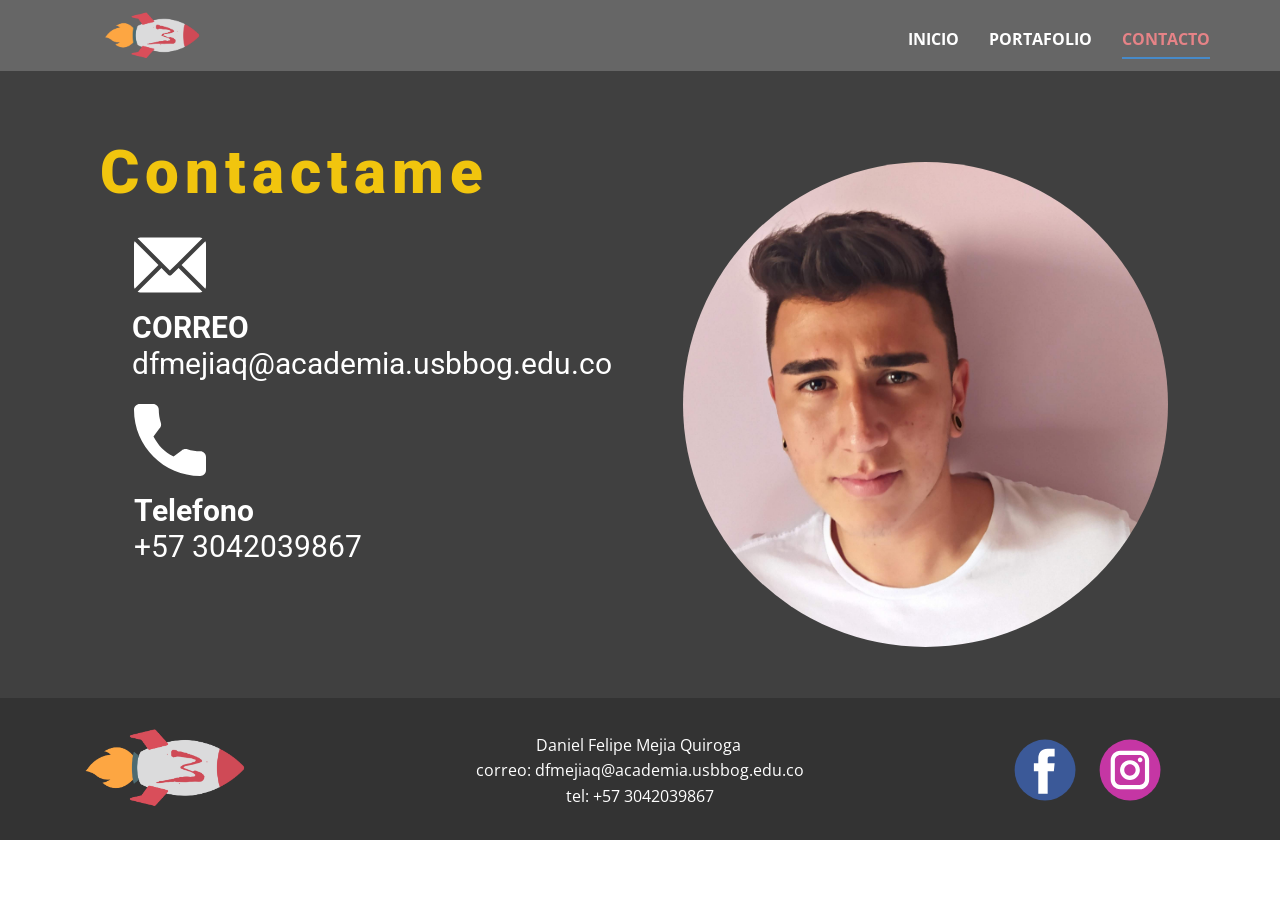
==== Contacto.html @ 8f9d1444 "Initial commit" ====
<!DOCTYPE html>
<html style="font-size: 16px;" lang="es"><head>
    <meta name="viewport" content="width=device-width, initial-scale=1.0">
    <meta charset="utf-8">
    <meta name="keywords" content="Contactame">
    <meta name="description" content="">
    <title>Contacto</title>
    <link rel="stylesheet" href="nicepage.css" media="screen">
<link rel="stylesheet" href="Contacto.css" media="screen">
    <script class="u-script" type="text/javascript" src="jquery.js" defer=""></script>
    <script class="u-script" type="text/javascript" src="nicepage.js" defer=""></script>
    <meta name="generator" content="Nicepage 4.19.3, nicepage.com">
    <link id="u-theme-google-font" rel="stylesheet" href="https://fonts.googleapis.com/css?family=Roboto:100,100i,300,300i,400,400i,500,500i,700,700i,900,900i|Open+Sans:300,300i,400,400i,500,500i,600,600i,700,700i,800,800i">
    
    
    <script type="application/ld+json">{
		"@context": "http://schema.org",
		"@type": "Organization",
		"name": "",
		"logo": "images/LogoFinalHori_Mesadetrabajo1.png",
		"sameAs": [
				"https://www.facebook.com/danielfelipe.mejiaquiroga/",
				"https://www.instagram.com/dan_mejia17/"
		]
}</script>
    <meta name="theme-color" content="#478ac9">
    <meta property="og:title" content="Contacto">
    <meta property="og:type" content="website">
  </head>
  <body class="u-body u-overlap u-xl-mode" data-lang="es"><header class="u-clearfix u-grey-60 u-header u-sticky u-sticky-7200 u-header" id="sec-7a68"><div class="u-clearfix u-sheet u-valign-middle u-sheet-1">
        <a href="Inicio.html" class="u-image u-logo u-image-1" data-image-width="5278" data-image-height="2678" title="Inicio">
          <img src="images/LogoFinalHori_Mesadetrabajo1.png" class="u-logo-image u-logo-image-1">
        </a>
        <nav class="u-menu u-menu-one-level u-offcanvas u-menu-1">
          <div class="menu-collapse" style="font-size: 1rem; letter-spacing: 0px; font-weight: 700; text-transform: uppercase;">
            <a class="u-button-style u-custom-active-border-color u-custom-active-color u-custom-border u-custom-border-color u-custom-borders u-custom-hover-border-color u-custom-hover-color u-custom-left-right-menu-spacing u-custom-padding-bottom u-custom-text-active-color u-custom-text-color u-custom-text-hover-color u-custom-top-bottom-menu-spacing u-nav-link u-text-active-palette-1-base u-text-hover-palette-2-base" href="#">
              <svg class="u-svg-link" viewBox="0 0 24 24"><use xmlns:xlink="http://www.w3.org/1999/xlink" xlink:href="#menu-hamburger"></use></svg>
              <svg class="u-svg-content" version="1.1" id="menu-hamburger" viewBox="0 0 16 16" x="0px" y="0px" xmlns:xlink="http://www.w3.org/1999/xlink" xmlns="http://www.w3.org/2000/svg"><g><rect y="1" width="16" height="2"></rect><rect y="7" width="16" height="2"></rect><rect y="13" width="16" height="2"></rect>
</g></svg>
            </a>
          </div>
          <div class="u-custom-menu u-nav-container">
            <ul class="u-nav u-spacing-30 u-unstyled u-nav-1"><li class="u-nav-item"><a class="u-border-2 u-border-active-palette-1-base u-border-hover-palette-1-base u-border-no-left u-border-no-right u-border-no-top u-button-style u-nav-link u-text-active-palette-2-light-1 u-text-hover-palette-3-light-2 u-text-white" href="Inicio.html" style="padding: 10px 0px;">Inicio</a>
</li><li class="u-nav-item"><a class="u-border-2 u-border-active-palette-1-base u-border-hover-palette-1-base u-border-no-left u-border-no-right u-border-no-top u-button-style u-nav-link u-text-active-palette-2-light-1 u-text-hover-palette-3-light-2 u-text-white" href="Portafolio.html" style="padding: 10px 0px;">Portafolio</a>
</li><li class="u-nav-item"><a class="u-border-2 u-border-active-palette-1-base u-border-hover-palette-1-base u-border-no-left u-border-no-right u-border-no-top u-button-style u-nav-link u-text-active-palette-2-light-1 u-text-hover-palette-3-light-2 u-text-white" href="Contacto.html" style="padding: 10px 0px;">Contacto</a>
</li></ul>
          </div>
          <div class="u-custom-menu u-nav-container-collapse">
            <div class="u-black u-container-style u-inner-container-layout u-opacity u-opacity-95 u-sidenav">
              <div class="u-inner-container-layout u-sidenav-overflow">
                <div class="u-menu-close"></div>
                <ul class="u-align-center u-nav u-popupmenu-items u-unstyled u-nav-2"><li class="u-nav-item"><a class="u-button-style u-nav-link" href="Inicio.html">Inicio</a>
</li><li class="u-nav-item"><a class="u-button-style u-nav-link" href="Portafolio.html">Portafolio</a>
</li><li class="u-nav-item"><a class="u-button-style u-nav-link" href="Contacto.html">Contacto</a>
</li></ul>
              </div>
            </div>
            <div class="u-black u-menu-overlay u-opacity u-opacity-70"></div>
          </div>
        </nav>
      </div></header>
    <section class="u-clearfix u-grey-75 u-section-1" id="sec-0cbb">
      <div class="u-clearfix u-sheet u-sheet-1">
        <div class="u-clearfix u-expanded-width u-layout-wrap u-layout-wrap-1">
          <div class="u-layout">
            <div class="u-layout-row">
              <div class="u-align-center-sm u-align-left-lg u-align-left-md u-align-left-xl u-align-left-xs u-container-style u-layout-cell u-left-cell u-size-30 u-layout-cell-1">
                <div class="u-container-layout u-container-layout-1">
                  <h2 class="u-text u-text-default u-text-palette-3-base u-text-1">Contactame</h2><span class="u-icon u-icon-circle u-icon-1"><svg class="u-svg-link" preserveAspectRatio="xMidYMin slice" viewBox="0 0 512 512" style=""><use xmlns:xlink="http://www.w3.org/1999/xlink" xlink:href="#svg-00ce"></use></svg><svg class="u-svg-content" viewBox="0 0 512 512" x="0px" y="0px" id="svg-00ce" style="enable-background:new 0 0 512 512;"><g><g><path d="M467,61H45c-6.927,0-13.412,1.703-19.279,4.51L255,294.789l51.389-49.387c0,0,0.004-0.005,0.005-0.007    c0.001-0.002,0.005-0.004,0.005-0.004L486.286,65.514C480.418,62.705,473.929,61,467,61z"></path>
</g>
</g><g><g><path d="M507.496,86.728L338.213,256.002L507.49,425.279c2.807-5.867,4.51-12.352,4.51-19.279V106    C512,99.077,510.301,92.593,507.496,86.728z"></path>
</g>
</g><g><g><path d="M4.51,86.721C1.703,92.588,0,99.073,0,106v300c0,6.923,1.701,13.409,4.506,19.274L173.789,256L4.51,86.721z"></path>
</g>
</g><g><g><path d="M317.002,277.213l-51.396,49.393c-2.93,2.93-6.768,4.395-10.605,4.395s-7.676-1.465-10.605-4.395L195,277.211    L25.714,446.486C31.582,449.295,38.071,451,45,451h422c6.927,0,13.412-1.703,19.279-4.51L317.002,277.213z"></path>
</g>
</g></svg></span>
                  <h6 class="u-text u-text-default u-text-2"><b>CORREO<br></b>dfmejiaq@academia.usbbog.edu.co
                  </h6><span class="u-icon u-icon-circle u-icon-2"><svg class="u-svg-link" preserveAspectRatio="xMidYMin slice" viewBox="0 0 384 384" style=""><use xmlns:xlink="http://www.w3.org/1999/xlink" xlink:href="#svg-4006"></use></svg><svg class="u-svg-content" viewBox="0 0 384 384" x="0px" y="0px" id="svg-4006" style="enable-background:new 0 0 384 384;"><g><g><path d="M353.188,252.052c-23.51,0-46.594-3.677-68.469-10.906c-10.719-3.656-23.896-0.302-30.438,6.417l-43.177,32.594    c-50.073-26.729-80.917-57.563-107.281-107.26l31.635-42.052c8.219-8.208,11.167-20.198,7.635-31.448    c-7.26-21.99-10.948-45.063-10.948-68.583C132.146,13.823,118.323,0,101.333,0H30.813C13.823,0,0,13.823,0,30.813    C0,225.563,158.438,384,353.188,384c16.99,0,30.813-13.823,30.813-30.813v-70.323C384,265.875,370.177,252.052,353.188,252.052z"></path>
</g>
</g></svg></span>
                  <h6 class="u-text u-text-default u-text-3"><b>Telefono</b>
                    <br>+57 3042039867
                  </h6>
                </div>
              </div>
              <div class="u-container-style u-layout-cell u-right-cell u-size-30 u-layout-cell-2">
                <div class="u-container-layout u-valign-middle u-container-layout-2">
                  <img class="u-image u-image-circle u-image-1" src="images/PicsArt_03-04-06.41.481.jpg" alt="" data-image-width="4000" data-image-height="2248">
                </div>
              </div>
            </div>
          </div>
        </div>
      </div>
    </section>
    
    
    <footer class="u-align-center-md u-align-center-sm u-align-center-xs u-clearfix u-footer u-grey-80" id="sec-bbea"><div class="u-clearfix u-sheet u-sheet-1">
        <a href="Inicio.html" class="u-image u-logo u-image-1" data-image-width="5278" data-image-height="2678" title="Inicio">
          <img src="images/LogoFinalHori_Mesadetrabajo1.png" class="u-logo-image u-logo-image-1">
        </a>
        <div class="u-align-left u-social-icons u-spacing-23 u-social-icons-1">
          <a class="u-social-url" title="facebook" target="_blank" href="https://www.facebook.com/danielfelipe.mejiaquiroga/"><span class="u-icon u-social-facebook u-social-icon u-icon-1"><svg class="u-svg-link" preserveAspectRatio="xMidYMin slice" viewBox="0 0 112 112" style=""><use xmlns:xlink="http://www.w3.org/1999/xlink" xlink:href="#svg-6a2b"></use></svg><svg class="u-svg-content" viewBox="0 0 112 112" x="0" y="0" id="svg-6a2b"><circle fill="currentColor" cx="56.1" cy="56.1" r="55"></circle><path fill="#FFFFFF" d="M73.5,31.6h-9.1c-1.4,0-3.6,0.8-3.6,3.9v8.5h12.6L72,58.3H60.8v40.8H43.9V58.3h-8V43.9h8v-9.2
            c0-6.7,3.1-17,17-17h12.5v13.9H73.5z"></path></svg></span>
          </a>
          <a class="u-social-url" title="instagram" target="_blank" href="https://www.instagram.com/dan_mejia17/"><span class="u-icon u-social-icon u-social-instagram u-icon-2"><svg class="u-svg-link" preserveAspectRatio="xMidYMin slice" viewBox="0 0 112 112" style=""><use xmlns:xlink="http://www.w3.org/1999/xlink" xlink:href="#svg-5e7d"></use></svg><svg class="u-svg-content" viewBox="0 0 112 112" x="0" y="0" id="svg-5e7d"><circle fill="currentColor" cx="56.1" cy="56.1" r="55"></circle><path fill="#FFFFFF" d="M55.9,38.2c-9.9,0-17.9,8-17.9,17.9C38,66,46,74,55.9,74c9.9,0,17.9-8,17.9-17.9C73.8,46.2,65.8,38.2,55.9,38.2
            z M55.9,66.4c-5.7,0-10.3-4.6-10.3-10.3c-0.1-5.7,4.6-10.3,10.3-10.3c5.7,0,10.3,4.6,10.3,10.3C66.2,61.8,61.6,66.4,55.9,66.4z"></path><path fill="#FFFFFF" d="M74.3,33.5c-2.3,0-4.2,1.9-4.2,4.2s1.9,4.2,4.2,4.2s4.2-1.9,4.2-4.2S76.6,33.5,74.3,33.5z"></path><path fill="#FFFFFF" d="M73.1,21.3H38.6c-9.7,0-17.5,7.9-17.5,17.5v34.5c0,9.7,7.9,17.6,17.5,17.6h34.5c9.7,0,17.5-7.9,17.5-17.5V38.8
            C90.6,29.1,82.7,21.3,73.1,21.3z M83,73.3c0,5.5-4.5,9.9-9.9,9.9H38.6c-5.5,0-9.9-4.5-9.9-9.9V38.8c0-5.5,4.5-9.9,9.9-9.9h34.5
            c5.5,0,9.9,4.5,9.9,9.9V73.3z"></path></svg></span>
          </a>
        </div>
        <p class="u-align-center-lg u-align-center-md u-align-center-xl u-text u-text-1">Daniel Felipe Mejia Quiroga&nbsp;<br>correo: dfmejiaq@academia.usbbog.edu.co<br>tel: +57 3042039867
        </p>
      </div></footer>
</body></html>
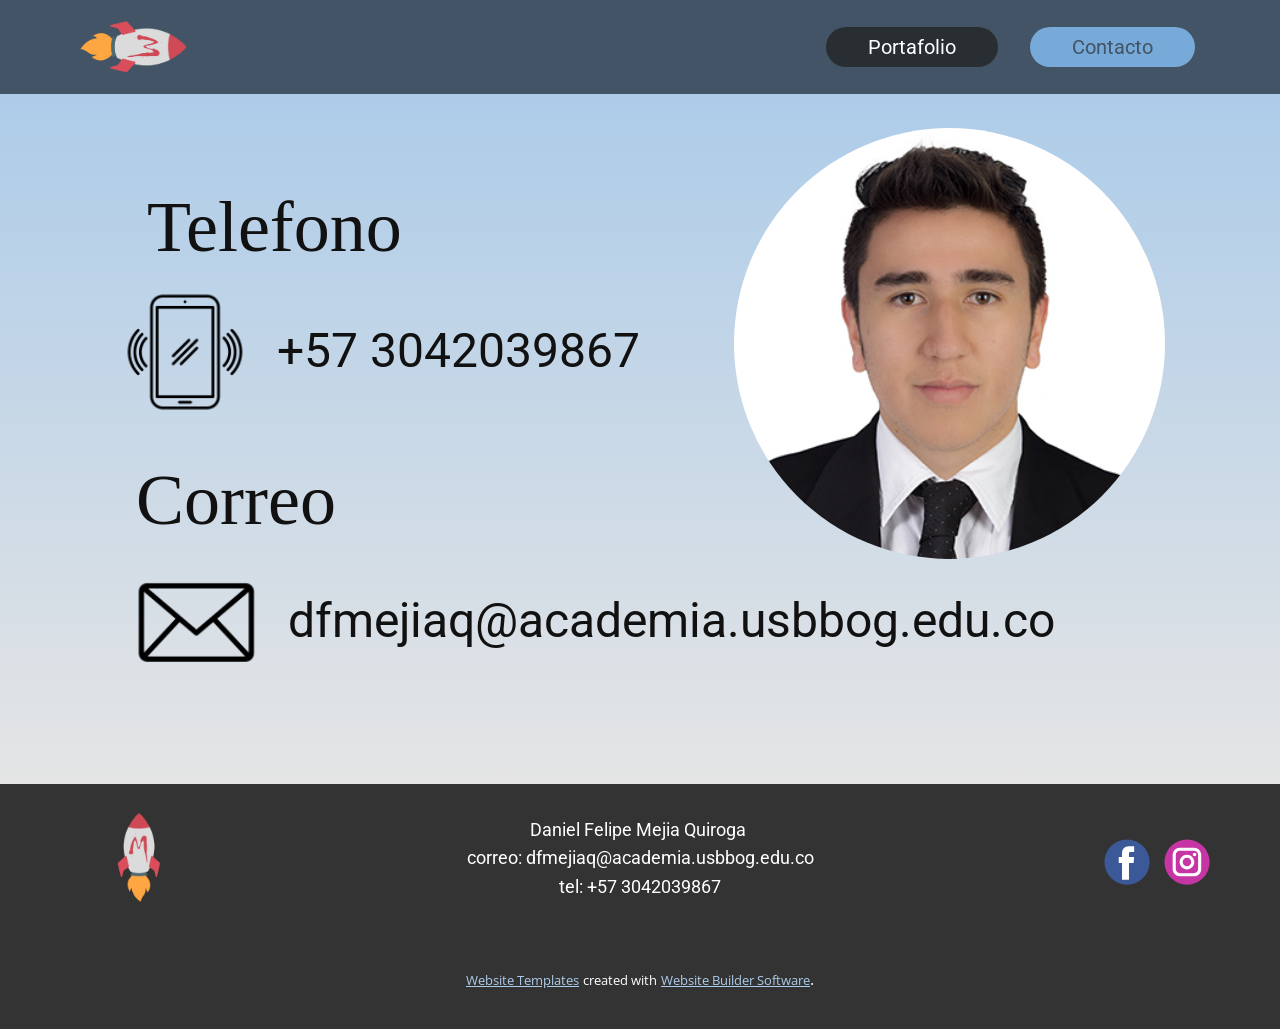
==== commit 4a0e6766: "Initial commit" ====
--- a/Contacto.html
+++ b/Contacto.html
@@ -2,15 +2,16 @@
 <html style="font-size: 16px;" lang="es"><head>
     <meta name="viewport" content="width=device-width, initial-scale=1.0">
     <meta charset="utf-8">
-    <meta name="keywords" content="Contactame">
+    <meta name="keywords" content="Telefono, Correo">
     <meta name="description" content="">
     <title>Contacto</title>
     <link rel="stylesheet" href="nicepage.css" media="screen">
 <link rel="stylesheet" href="Contacto.css" media="screen">
     <script class="u-script" type="text/javascript" src="jquery.js" defer=""></script>
     <script class="u-script" type="text/javascript" src="nicepage.js" defer=""></script>
-    <meta name="generator" content="Nicepage 4.19.3, nicepage.com">
+    <meta name="generator" content="Nicepage 5.9.6, nicepage.com">
     <link id="u-theme-google-font" rel="stylesheet" href="https://fonts.googleapis.com/css?family=Roboto:100,100i,300,300i,400,400i,500,500i,700,700i,900,900i|Open+Sans:300,300i,400,400i,500,500i,600,600i,700,700i,800,800i">
+    <link id="u-page-google-font" rel="stylesheet" href="https://fonts.googleapis.com/css?family=Roboto:100,100i,300,300i,400,400i,500,500i,700,700i,900,900i">
     
     
     <script type="application/ld+json">{
@@ -19,38 +20,36 @@
 		"name": "",
 		"logo": "images/LogoFinalHori_Mesadetrabajo1.png",
 		"sameAs": [
-				"https://www.facebook.com/danielfelipe.mejiaquiroga/",
+				"https://web.facebook.com/danielfelipe.mejiaquiroga",
 				"https://www.instagram.com/dan_mejia17/"
 		]
 }</script>
     <meta name="theme-color" content="#478ac9">
     <meta property="og:title" content="Contacto">
     <meta property="og:type" content="website">
-  </head>
-  <body class="u-body u-overlap u-xl-mode" data-lang="es"><header class="u-clearfix u-grey-60 u-header u-sticky u-sticky-7200 u-header" id="sec-7a68"><div class="u-clearfix u-sheet u-valign-middle u-sheet-1">
+  <meta data-intl-tel-input-cdn-path="intlTelInput/"></head>
+  <body class="u-body u-xl-mode" data-lang="es"><header class="u-clearfix u-header u-palette-1-dark-2 u-header" id="sec-bc8a"><div class="u-clearfix u-sheet u-sheet-1">
         <a href="Inicio.html" class="u-image u-logo u-image-1" data-image-width="5278" data-image-height="2678" title="Inicio">
           <img src="images/LogoFinalHori_Mesadetrabajo1.png" class="u-logo-image u-logo-image-1">
         </a>
         <nav class="u-menu u-menu-one-level u-offcanvas u-menu-1">
-          <div class="menu-collapse" style="font-size: 1rem; letter-spacing: 0px; font-weight: 700; text-transform: uppercase;">
-            <a class="u-button-style u-custom-active-border-color u-custom-active-color u-custom-border u-custom-border-color u-custom-borders u-custom-hover-border-color u-custom-hover-color u-custom-left-right-menu-spacing u-custom-padding-bottom u-custom-text-active-color u-custom-text-color u-custom-text-hover-color u-custom-top-bottom-menu-spacing u-nav-link u-text-active-palette-1-base u-text-hover-palette-2-base" href="#">
+          <div class="menu-collapse u-custom-font u-font-roboto" style="font-size: 1.25rem; letter-spacing: 0px;">
+            <a class="u-button-style u-custom-active-color u-custom-border-radius u-custom-color u-custom-left-right-menu-spacing u-custom-padding-bottom u-custom-text-active-color u-custom-text-shadow u-custom-top-bottom-menu-spacing u-nav-link u-text-active-palette-1-base u-text-hover-palette-2-base" href="#">
               <svg class="u-svg-link" viewBox="0 0 24 24"><use xmlns:xlink="http://www.w3.org/1999/xlink" xlink:href="#menu-hamburger"></use></svg>
               <svg class="u-svg-content" version="1.1" id="menu-hamburger" viewBox="0 0 16 16" x="0px" y="0px" xmlns:xlink="http://www.w3.org/1999/xlink" xmlns="http://www.w3.org/2000/svg"><g><rect y="1" width="16" height="2"></rect><rect y="7" width="16" height="2"></rect><rect y="13" width="16" height="2"></rect>
 </g></svg>
             </a>
           </div>
           <div class="u-custom-menu u-nav-container">
-            <ul class="u-nav u-spacing-30 u-unstyled u-nav-1"><li class="u-nav-item"><a class="u-border-2 u-border-active-palette-1-base u-border-hover-palette-1-base u-border-no-left u-border-no-right u-border-no-top u-button-style u-nav-link u-text-active-palette-2-light-1 u-text-hover-palette-3-light-2 u-text-white" href="Inicio.html" style="padding: 10px 0px;">Inicio</a>
-</li><li class="u-nav-item"><a class="u-border-2 u-border-active-palette-1-base u-border-hover-palette-1-base u-border-no-left u-border-no-right u-border-no-top u-button-style u-nav-link u-text-active-palette-2-light-1 u-text-hover-palette-3-light-2 u-text-white" href="Portafolio.html" style="padding: 10px 0px;">Portafolio</a>
-</li><li class="u-nav-item"><a class="u-border-2 u-border-active-palette-1-base u-border-hover-palette-1-base u-border-no-left u-border-no-right u-border-no-top u-button-style u-nav-link u-text-active-palette-2-light-1 u-text-hover-palette-3-light-2 u-text-white" href="Contacto.html" style="padding: 10px 0px;">Contacto</a>
+            <ul class="u-custom-font u-font-roboto u-nav u-spacing-32 u-unstyled u-nav-1"><li class="u-nav-item"><a class="u-active-palette-1-light-1 u-button-style u-nav-link u-palette-1-dark-3 u-radius-50 u-text-active-palette-1-dark-2 u-text-hover-palette-2-base" href="Portafolio.html" style="padding: 10px 42px;">Portafolio</a>
+</li><li class="u-nav-item"><a class="u-active-palette-1-light-1 u-button-style u-nav-link u-palette-1-dark-3 u-radius-50 u-text-active-palette-1-dark-2 u-text-hover-palette-2-base" href="Contacto.html" style="padding: 10px 42px;">Contacto</a>
 </li></ul>
           </div>
           <div class="u-custom-menu u-nav-container-collapse">
             <div class="u-black u-container-style u-inner-container-layout u-opacity u-opacity-95 u-sidenav">
               <div class="u-inner-container-layout u-sidenav-overflow">
                 <div class="u-menu-close"></div>
-                <ul class="u-align-center u-nav u-popupmenu-items u-unstyled u-nav-2"><li class="u-nav-item"><a class="u-button-style u-nav-link" href="Inicio.html">Inicio</a>
-</li><li class="u-nav-item"><a class="u-button-style u-nav-link" href="Portafolio.html">Portafolio</a>
+                <ul class="u-align-center u-nav u-popupmenu-items u-unstyled u-nav-2"><li class="u-nav-item"><a class="u-button-style u-nav-link" href="Portafolio.html">Portafolio</a>
 </li><li class="u-nav-item"><a class="u-button-style u-nav-link" href="Contacto.html">Contacto</a>
 </li></ul>
               </div>
@@ -59,34 +58,24 @@
           </div>
         </nav>
       </div></header>
-    <section class="u-clearfix u-grey-75 u-section-1" id="sec-0cbb">
-      <div class="u-clearfix u-sheet u-sheet-1">
-        <div class="u-clearfix u-expanded-width u-layout-wrap u-layout-wrap-1">
-          <div class="u-layout">
-            <div class="u-layout-row">
-              <div class="u-align-center-sm u-align-left-lg u-align-left-md u-align-left-xl u-align-left-xs u-container-style u-layout-cell u-left-cell u-size-30 u-layout-cell-1">
+    <section class="u-clearfix u-gradient u-section-1" id="sec-ae95">
+      <div class="u-clearfix u-sheet u-valign-middle-xs u-sheet-1">
+        <div class="u-clearfix u-expanded-width u-gutter-0 u-layout-wrap u-layout-wrap-1">
+          <div class="u-layout" style="">
+            <div class="u-layout-row" style="">
+              <div class="u-container-style u-layout-cell u-size-30 u-layout-cell-1">
                 <div class="u-container-layout u-container-layout-1">
-                  <h2 class="u-text u-text-default u-text-palette-3-base u-text-1">Contactame</h2><span class="u-icon u-icon-circle u-icon-1"><svg class="u-svg-link" preserveAspectRatio="xMidYMin slice" viewBox="0 0 512 512" style=""><use xmlns:xlink="http://www.w3.org/1999/xlink" xlink:href="#svg-00ce"></use></svg><svg class="u-svg-content" viewBox="0 0 512 512" x="0px" y="0px" id="svg-00ce" style="enable-background:new 0 0 512 512;"><g><g><path d="M467,61H45c-6.927,0-13.412,1.703-19.279,4.51L255,294.789l51.389-49.387c0,0,0.004-0.005,0.005-0.007    c0.001-0.002,0.005-0.004,0.005-0.004L486.286,65.514C480.418,62.705,473.929,61,467,61z"></path>
-</g>
-</g><g><g><path d="M507.496,86.728L338.213,256.002L507.49,425.279c2.807-5.867,4.51-12.352,4.51-19.279V106    C512,99.077,510.301,92.593,507.496,86.728z"></path>
-</g>
-</g><g><g><path d="M4.51,86.721C1.703,92.588,0,99.073,0,106v300c0,6.923,1.701,13.409,4.506,19.274L173.789,256L4.51,86.721z"></path>
-</g>
-</g><g><g><path d="M317.002,277.213l-51.396,49.393c-2.93,2.93-6.768,4.395-10.605,4.395s-7.676-1.465-10.605-4.395L195,277.211    L25.714,446.486C31.582,449.295,38.071,451,45,451h422c6.927,0,13.412-1.703,19.279-4.51L317.002,277.213z"></path>
-</g>
-</g></svg></span>
-                  <h6 class="u-text u-text-default u-text-2"><b>CORREO<br></b>dfmejiaq@academia.usbbog.edu.co
-                  </h6><span class="u-icon u-icon-circle u-icon-2"><svg class="u-svg-link" preserveAspectRatio="xMidYMin slice" viewBox="0 0 384 384" style=""><use xmlns:xlink="http://www.w3.org/1999/xlink" xlink:href="#svg-4006"></use></svg><svg class="u-svg-content" viewBox="0 0 384 384" x="0px" y="0px" id="svg-4006" style="enable-background:new 0 0 384 384;"><g><g><path d="M353.188,252.052c-23.51,0-46.594-3.677-68.469-10.906c-10.719-3.656-23.896-0.302-30.438,6.417l-43.177,32.594    c-50.073-26.729-80.917-57.563-107.281-107.26l31.635-42.052c8.219-8.208,11.167-20.198,7.635-31.448    c-7.26-21.99-10.948-45.063-10.948-68.583C132.146,13.823,118.323,0,101.333,0H30.813C13.823,0,0,13.823,0,30.813    C0,225.563,158.438,384,353.188,384c16.99,0,30.813-13.823,30.813-30.813v-70.323C384,265.875,370.177,252.052,353.188,252.052z"></path>
-</g>
-</g></svg></span>
-                  <h6 class="u-text u-text-default u-text-3"><b>Telefono</b>
-                    <br>+57 3042039867
-                  </h6>
+                  <h1 class="u-custom-font u-font-georgia u-text u-text-default u-text-1">Telefono</h1>
+                  <a href="https://nicepage.com/html5-template" class="u-active-none u-bottom-left-radius-0 u-bottom-right-radius-0 u-btn u-btn-rectangle u-button-style u-custom-font u-font-roboto u-hover-none u-none u-radius-0 u-top-left-radius-0 u-top-right-radius-0 u-btn-1"><span class="u-file-icon u-icon u-icon-1"><img src="images/9629518.png" alt=""></span> +57 3042039867
+                  </a>
+                  <h1 class="u-custom-font u-font-georgia u-text u-text-default u-text-2">Correo</h1>
                 </div>
               </div>
-              <div class="u-container-style u-layout-cell u-right-cell u-size-30 u-layout-cell-2">
-                <div class="u-container-layout u-valign-middle u-container-layout-2">
-                  <img class="u-image u-image-circle u-image-1" src="images/PicsArt_03-04-06.41.481.jpg" alt="" data-image-width="4000" data-image-height="2248">
+              <div class="u-container-style u-layout-cell u-size-30 u-layout-cell-2">
+                <div class="u-container-layout u-container-layout-2">
+                  <img class="u-image u-image-circle u-image-1" src="images/01copia.jpg" alt="" data-image-width="354" data-image-height="472">
+                  <a href="https://nicepage.com/html5-template" class="u-active-none u-bottom-left-radius-0 u-bottom-right-radius-0 u-btn u-btn-rectangle u-button-style u-custom-font u-font-roboto u-hover-none u-none u-radius-0 u-top-left-radius-0 u-top-right-radius-0 u-btn-2"><span class="u-file-icon u-icon u-icon-2"><img src="images/1944250.png" alt=""></span> dfmejiaq@academia.usbbog.edu.co
+                  </a>
                 </div>
               </div>
             </div>
@@ -96,21 +85,33 @@
     </section>
     
     
-    <footer class="u-align-center-md u-align-center-sm u-align-center-xs u-clearfix u-footer u-grey-80" id="sec-bbea"><div class="u-clearfix u-sheet u-sheet-1">
-        <a href="Inicio.html" class="u-image u-logo u-image-1" data-image-width="5278" data-image-height="2678" title="Inicio">
-          <img src="images/LogoFinalHori_Mesadetrabajo1.png" class="u-logo-image u-logo-image-1">
+    <footer class="u-align-center-md u-align-center-sm u-align-center-xs u-clearfix u-footer u-grey-80" id="sec-abba"><div class="u-clearfix u-sheet u-sheet-1">
+        <a href="Inicio.html" class="u-align-left u-image u-logo u-image-1" data-image-width="1920" data-image-height="1440" title="Inicio">
+          <img src="images/Logo_Mesadetrabajo1.png" class="u-logo-image u-logo-image-1">
         </a>
-        <div class="u-align-left u-social-icons u-spacing-23 u-social-icons-1">
-          <a class="u-social-url" title="facebook" target="_blank" href="https://www.facebook.com/danielfelipe.mejiaquiroga/"><span class="u-icon u-social-facebook u-social-icon u-icon-1"><svg class="u-svg-link" preserveAspectRatio="xMidYMin slice" viewBox="0 0 112 112" style=""><use xmlns:xlink="http://www.w3.org/1999/xlink" xlink:href="#svg-6a2b"></use></svg><svg class="u-svg-content" viewBox="0 0 112 112" x="0" y="0" id="svg-6a2b"><circle fill="currentColor" cx="56.1" cy="56.1" r="55"></circle><path fill="#FFFFFF" d="M73.5,31.6h-9.1c-1.4,0-3.6,0.8-3.6,3.9v8.5h12.6L72,58.3H60.8v40.8H43.9V58.3h-8V43.9h8v-9.2
-            c0-6.7,3.1-17,17-17h12.5v13.9H73.5z"></path></svg></span>
+        <p class="u-align-center u-custom-font u-font-roboto u-text u-text-1"> Daniel Felipe Mejia Quiroga&nbsp;<br>correo: dfmejiaq@academia.usbbog.edu.co<br>tel: +57 3042039867
+        </p>
+        <div class="u-align-right u-social-icons u-spacing-14 u-social-icons-1">
+          <a class="u-social-url" title="facebook" target="_blank" href="https://web.facebook.com/danielfelipe.mejiaquiroga"><span class="u-icon u-social-facebook u-social-icon u-icon-1"><svg class="u-svg-link" preserveAspectRatio="xMidYMin slice" viewBox="0 0 112 112" style=""><use xmlns:xlink="http://www.w3.org/1999/xlink" xlink:href="#svg-bcb6"></use></svg><svg class="u-svg-content" viewBox="0 0 112 112" x="0" y="0" id="svg-bcb6"><circle fill="currentColor" cx="56.1" cy="56.1" r="55"></circle><path fill="#FFFFFF" d="M73.5,31.6h-9.1c-1.4,0-3.6,0.8-3.6,3.9v8.5h12.6L72,58.3H60.8v40.8H43.9V58.3h-8V43.9h8v-9.2
+      c0-6.7,3.1-17,17-17h12.5v13.9H73.5z"></path></svg></span>
           </a>
-          <a class="u-social-url" title="instagram" target="_blank" href="https://www.instagram.com/dan_mejia17/"><span class="u-icon u-social-icon u-social-instagram u-icon-2"><svg class="u-svg-link" preserveAspectRatio="xMidYMin slice" viewBox="0 0 112 112" style=""><use xmlns:xlink="http://www.w3.org/1999/xlink" xlink:href="#svg-5e7d"></use></svg><svg class="u-svg-content" viewBox="0 0 112 112" x="0" y="0" id="svg-5e7d"><circle fill="currentColor" cx="56.1" cy="56.1" r="55"></circle><path fill="#FFFFFF" d="M55.9,38.2c-9.9,0-17.9,8-17.9,17.9C38,66,46,74,55.9,74c9.9,0,17.9-8,17.9-17.9C73.8,46.2,65.8,38.2,55.9,38.2
-            z M55.9,66.4c-5.7,0-10.3-4.6-10.3-10.3c-0.1-5.7,4.6-10.3,10.3-10.3c5.7,0,10.3,4.6,10.3,10.3C66.2,61.8,61.6,66.4,55.9,66.4z"></path><path fill="#FFFFFF" d="M74.3,33.5c-2.3,0-4.2,1.9-4.2,4.2s1.9,4.2,4.2,4.2s4.2-1.9,4.2-4.2S76.6,33.5,74.3,33.5z"></path><path fill="#FFFFFF" d="M73.1,21.3H38.6c-9.7,0-17.5,7.9-17.5,17.5v34.5c0,9.7,7.9,17.6,17.5,17.6h34.5c9.7,0,17.5-7.9,17.5-17.5V38.8
-            C90.6,29.1,82.7,21.3,73.1,21.3z M83,73.3c0,5.5-4.5,9.9-9.9,9.9H38.6c-5.5,0-9.9-4.5-9.9-9.9V38.8c0-5.5,4.5-9.9,9.9-9.9h34.5
-            c5.5,0,9.9,4.5,9.9,9.9V73.3z"></path></svg></span>
+          <a class="u-social-url" title="instagram" target="_blank" href="https://www.instagram.com/dan_mejia17/"><span class="u-icon u-social-icon u-social-instagram u-icon-2"><svg class="u-svg-link" preserveAspectRatio="xMidYMin slice" viewBox="0 0 112 112" style=""><use xmlns:xlink="http://www.w3.org/1999/xlink" xlink:href="#svg-1184"></use></svg><svg class="u-svg-content" viewBox="0 0 112 112" x="0" y="0" id="svg-1184"><circle fill="currentColor" cx="56.1" cy="56.1" r="55"></circle><path fill="#FFFFFF" d="M55.9,38.2c-9.9,0-17.9,8-17.9,17.9C38,66,46,74,55.9,74c9.9,0,17.9-8,17.9-17.9C73.8,46.2,65.8,38.2,55.9,38.2
+      z M55.9,66.4c-5.7,0-10.3-4.6-10.3-10.3c-0.1-5.7,4.6-10.3,10.3-10.3c5.7,0,10.3,4.6,10.3,10.3C66.2,61.8,61.6,66.4,55.9,66.4z"></path><path fill="#FFFFFF" d="M74.3,33.5c-2.3,0-4.2,1.9-4.2,4.2s1.9,4.2,4.2,4.2s4.2-1.9,4.2-4.2S76.6,33.5,74.3,33.5z"></path><path fill="#FFFFFF" d="M73.1,21.3H38.6c-9.7,0-17.5,7.9-17.5,17.5v34.5c0,9.7,7.9,17.6,17.5,17.6h34.5c9.7,0,17.5-7.9,17.5-17.5V38.8
+      C90.6,29.1,82.7,21.3,73.1,21.3z M83,73.3c0,5.5-4.5,9.9-9.9,9.9H38.6c-5.5,0-9.9-4.5-9.9-9.9V38.8c0-5.5,4.5-9.9,9.9-9.9h34.5
+      c5.5,0,9.9,4.5,9.9,9.9V73.3z"></path></svg></span>
           </a>
         </div>
-        <p class="u-align-center-lg u-align-center-md u-align-center-xl u-text u-text-1">Daniel Felipe Mejia Quiroga&nbsp;<br>correo: dfmejiaq@academia.usbbog.edu.co<br>tel: +57 3042039867
-        </p>
       </div></footer>
+    <section class="u-backlink u-clearfix u-grey-80">
+      <a class="u-link" href="https://nicepage.com/website-templates" target="_blank">
+        <span>Website Templates</span>
+      </a>
+      <p class="u-text">
+        <span>created with</span>
+      </p>
+      <a class="u-link" href="" target="_blank">
+        <span>Website Builder Software</span>
+      </a>. 
+    </section>
+  
 </body></html>
--- a/nicepage.css
+++ b/nicepage.css
@@ -1078,6 +1078,10 @@
 .u-btn-circle {
   border-radius: 50%;
 }
+.u-button-style.u-border-no-top,
+.u-button-style.u-border-no-right,
+.u-button-style.u-border-no-left,
+.u-button-style.u-border-no-bottom,
 .u-btn-rectangle {
   border-radius: 0 !important;
 }
@@ -1194,7 +1198,7 @@
   padding: 10px 12px;
   background-image: none;
   background-clip: padding-box;
-  border: none;
+  border-width: 0;
   border-radius: 3px;
   transition: border-color ease-in-out 0.15s, box-shadow ease-in-out 0.15s;
   background-color: transparent;
@@ -1216,413 +1220,1076 @@
   flex-wrap: wrap;
   align-items: flex-end;
 }
-.u-form-vertical.u-form-spacing-50 {
+.u-form-vertical.u-form-spacing-50,
+.u-form-vertical.u-form-spacing-50 .u-form-step {
   margin-left: -50px;
   width: calc(100% +  50px);
 }
-.u-form-vertical.u-form-spacing-50 .u-form-group {
+.u-form-vertical.u-form-spacing-50 .u-form-group,
+.u-form-vertical.u-form-spacing-50 .u-form-step .u-form-group {
   margin-bottom: 50px;
+}
+.u-form-vertical.u-form-spacing-50 .u-form-group:not(.u-image):not(.u-form-progress),
+.u-form-vertical.u-form-spacing-50 .u-form-step .u-form-group:not(.u-image):not(.u-form-progress) {
   padding-left: 50px;
 }
-.u-form-vertical.u-form-spacing-49 {
+.u-form-vertical.u-form-spacing-50 .u-form-group.u-image,
+.u-form-vertical.u-form-spacing-50 .u-form-step .u-form-group.u-image {
+  margin-left: 50px !important;
+}
+.u-form-vertical.u-form-spacing-50 .u-form-group.u-form-line,
+.u-form-vertical.u-form-spacing-50 .u-form-step .u-form-group.u-form-line {
+  margin-left: 50px;
+}
+.u-form-vertical.u-form-spacing-49,
+.u-form-vertical.u-form-spacing-49 .u-form-step {
   margin-left: -49px;
   width: calc(100% +  49px);
 }
-.u-form-vertical.u-form-spacing-49 .u-form-group {
+.u-form-vertical.u-form-spacing-49 .u-form-group,
+.u-form-vertical.u-form-spacing-49 .u-form-step .u-form-group {
   margin-bottom: 49px;
+}
+.u-form-vertical.u-form-spacing-49 .u-form-group:not(.u-image):not(.u-form-progress),
+.u-form-vertical.u-form-spacing-49 .u-form-step .u-form-group:not(.u-image):not(.u-form-progress) {
   padding-left: 49px;
 }
-.u-form-vertical.u-form-spacing-48 {
+.u-form-vertical.u-form-spacing-49 .u-form-group.u-image,
+.u-form-vertical.u-form-spacing-49 .u-form-step .u-form-group.u-image {
+  margin-left: 49px !important;
+}
+.u-form-vertical.u-form-spacing-49 .u-form-group.u-form-line,
+.u-form-vertical.u-form-spacing-49 .u-form-step .u-form-group.u-form-line {
+  margin-left: 49px;
+}
+.u-form-vertical.u-form-spacing-48,
+.u-form-vertical.u-form-spacing-48 .u-form-step {
   margin-left: -48px;
   width: calc(100% +  48px);
 }
-.u-form-vertical.u-form-spacing-48 .u-form-group {
+.u-form-vertical.u-form-spacing-48 .u-form-group,
+.u-form-vertical.u-form-spacing-48 .u-form-step .u-form-group {
   margin-bottom: 48px;
+}
+.u-form-vertical.u-form-spacing-48 .u-form-group:not(.u-image):not(.u-form-progress),
+.u-form-vertical.u-form-spacing-48 .u-form-step .u-form-group:not(.u-image):not(.u-form-progress) {
   padding-left: 48px;
 }
-.u-form-vertical.u-form-spacing-47 {
+.u-form-vertical.u-form-spacing-48 .u-form-group.u-image,
+.u-form-vertical.u-form-spacing-48 .u-form-step .u-form-group.u-image {
+  margin-left: 48px !important;
+}
+.u-form-vertical.u-form-spacing-48 .u-form-group.u-form-line,
+.u-form-vertical.u-form-spacing-48 .u-form-step .u-form-group.u-form-line {
+  margin-left: 48px;
+}
+.u-form-vertical.u-form-spacing-47,
+.u-form-vertical.u-form-spacing-47 .u-form-step {
   margin-left: -47px;
   width: calc(100% +  47px);
 }
-.u-form-vertical.u-form-spacing-47 .u-form-group {
+.u-form-vertical.u-form-spacing-47 .u-form-group,
+.u-form-vertical.u-form-spacing-47 .u-form-step .u-form-group {
   margin-bottom: 47px;
+}
+.u-form-vertical.u-form-spacing-47 .u-form-group:not(.u-image):not(.u-form-progress),
+.u-form-vertical.u-form-spacing-47 .u-form-step .u-form-group:not(.u-image):not(.u-form-progress) {
   padding-left: 47px;
 }
-.u-form-vertical.u-form-spacing-46 {
+.u-form-vertical.u-form-spacing-47 .u-form-group.u-image,
+.u-form-vertical.u-form-spacing-47 .u-form-step .u-form-group.u-image {
+  margin-left: 47px !important;
+}
+.u-form-vertical.u-form-spacing-47 .u-form-group.u-form-line,
+.u-form-vertical.u-form-spacing-47 .u-form-step .u-form-group.u-form-line {
+  margin-left: 47px;
+}
+.u-form-vertical.u-form-spacing-46,
+.u-form-vertical.u-form-spacing-46 .u-form-step {
   margin-left: -46px;
   width: calc(100% +  46px);
 }
-.u-form-vertical.u-form-spacing-46 .u-form-group {
+.u-form-vertical.u-form-spacing-46 .u-form-group,
+.u-form-vertical.u-form-spacing-46 .u-form-step .u-form-group {
   margin-bottom: 46px;
+}
+.u-form-vertical.u-form-spacing-46 .u-form-group:not(.u-image):not(.u-form-progress),
+.u-form-vertical.u-form-spacing-46 .u-form-step .u-form-group:not(.u-image):not(.u-form-progress) {
   padding-left: 46px;
 }
-.u-form-vertical.u-form-spacing-45 {
+.u-form-vertical.u-form-spacing-46 .u-form-group.u-image,
+.u-form-vertical.u-form-spacing-46 .u-form-step .u-form-group.u-image {
+  margin-left: 46px !important;
+}
+.u-form-vertical.u-form-spacing-46 .u-form-group.u-form-line,
+.u-form-vertical.u-form-spacing-46 .u-form-step .u-form-group.u-form-line {
+  margin-left: 46px;
+}
+.u-form-vertical.u-form-spacing-45,
+.u-form-vertical.u-form-spacing-45 .u-form-step {
   margin-left: -45px;
   width: calc(100% +  45px);
 }
-.u-form-vertical.u-form-spacing-45 .u-form-group {
+.u-form-vertical.u-form-spacing-45 .u-form-group,
+.u-form-vertical.u-form-spacing-45 .u-form-step .u-form-group {
   margin-bottom: 45px;
+}
+.u-form-vertical.u-form-spacing-45 .u-form-group:not(.u-image):not(.u-form-progress),
+.u-form-vertical.u-form-spacing-45 .u-form-step .u-form-group:not(.u-image):not(.u-form-progress) {
   padding-left: 45px;
 }
-.u-form-vertical.u-form-spacing-44 {
+.u-form-vertical.u-form-spacing-45 .u-form-group.u-image,
+.u-form-vertical.u-form-spacing-45 .u-form-step .u-form-group.u-image {
+  margin-left: 45px !important;
+}
+.u-form-vertical.u-form-spacing-45 .u-form-group.u-form-line,
+.u-form-vertical.u-form-spacing-45 .u-form-step .u-form-group.u-form-line {
+  margin-left: 45px;
+}
+.u-form-vertical.u-form-spacing-44,
+.u-form-vertical.u-form-spacing-44 .u-form-step {
   margin-left: -44px;
   width: calc(100% +  44px);
 }
-.u-form-vertical.u-form-spacing-44 .u-form-group {
+.u-form-vertical.u-form-spacing-44 .u-form-group,
+.u-form-vertical.u-form-spacing-44 .u-form-step .u-form-group {
   margin-bottom: 44px;
+}
+.u-form-vertical.u-form-spacing-44 .u-form-group:not(.u-image):not(.u-form-progress),
+.u-form-vertical.u-form-spacing-44 .u-form-step .u-form-group:not(.u-image):not(.u-form-progress) {
   padding-left: 44px;
 }
-.u-form-vertical.u-form-spacing-43 {
+.u-form-vertical.u-form-spacing-44 .u-form-group.u-image,
+.u-form-vertical.u-form-spacing-44 .u-form-step .u-form-group.u-image {
+  margin-left: 44px !important;
+}
+.u-form-vertical.u-form-spacing-44 .u-form-group.u-form-line,
+.u-form-vertical.u-form-spacing-44 .u-form-step .u-form-group.u-form-line {
+  margin-left: 44px;
+}
+.u-form-vertical.u-form-spacing-43,
+.u-form-vertical.u-form-spacing-43 .u-form-step {
   margin-left: -43px;
   width: calc(100% +  43px);
 }
-.u-form-vertical.u-form-spacing-43 .u-form-group {
+.u-form-vertical.u-form-spacing-43 .u-form-group,
+.u-form-vertical.u-form-spacing-43 .u-form-step .u-form-group {
   margin-bottom: 43px;
+}
+.u-form-vertical.u-form-spacing-43 .u-form-group:not(.u-image):not(.u-form-progress),
+.u-form-vertical.u-form-spacing-43 .u-form-step .u-form-group:not(.u-image):not(.u-form-progress) {
   padding-left: 43px;
 }
-.u-form-vertical.u-form-spacing-42 {
+.u-form-vertical.u-form-spacing-43 .u-form-group.u-image,
+.u-form-vertical.u-form-spacing-43 .u-form-step .u-form-group.u-image {
+  margin-left: 43px !important;
+}
+.u-form-vertical.u-form-spacing-43 .u-form-group.u-form-line,
+.u-form-vertical.u-form-spacing-43 .u-form-step .u-form-group.u-form-line {
+  margin-left: 43px;
+}
+.u-form-vertical.u-form-spacing-42,
+.u-form-vertical.u-form-spacing-42 .u-form-step {
   margin-left: -42px;
   width: calc(100% +  42px);
 }
-.u-form-vertical.u-form-spacing-42 .u-form-group {
+.u-form-vertical.u-form-spacing-42 .u-form-group,
+.u-form-vertical.u-form-spacing-42 .u-form-step .u-form-group {
   margin-bottom: 42px;
+}
+.u-form-vertical.u-form-spacing-42 .u-form-group:not(.u-image):not(.u-form-progress),
+.u-form-vertical.u-form-spacing-42 .u-form-step .u-form-group:not(.u-image):not(.u-form-progress) {
   padding-left: 42px;
 }
-.u-form-vertical.u-form-spacing-41 {
+.u-form-vertical.u-form-spacing-42 .u-form-group.u-image,
+.u-form-vertical.u-form-spacing-42 .u-form-step .u-form-group.u-image {
+  margin-left: 42px !important;
+}
+.u-form-vertical.u-form-spacing-42 .u-form-group.u-form-line,
+.u-form-vertical.u-form-spacing-42 .u-form-step .u-form-group.u-form-line {
+  margin-left: 42px;
+}
+.u-form-vertical.u-form-spacing-41,
+.u-form-vertical.u-form-spacing-41 .u-form-step {
   margin-left: -41px;
   width: calc(100% +  41px);
 }
-.u-form-vertical.u-form-spacing-41 .u-form-group {
+.u-form-vertical.u-form-spacing-41 .u-form-group,
+.u-form-vertical.u-form-spacing-41 .u-form-step .u-form-group {
   margin-bottom: 41px;
+}
+.u-form-vertical.u-form-spacing-41 .u-form-group:not(.u-image):not(.u-form-progress),
+.u-form-vertical.u-form-spacing-41 .u-form-step .u-form-group:not(.u-image):not(.u-form-progress) {
   padding-left: 41px;
 }
-.u-form-vertical.u-form-spacing-40 {
+.u-form-vertical.u-form-spacing-41 .u-form-group.u-image,
+.u-form-vertical.u-form-spacing-41 .u-form-step .u-form-group.u-image {
+  margin-left: 41px !important;
+}
+.u-form-vertical.u-form-spacing-41 .u-form-group.u-form-line,
+.u-form-vertical.u-form-spacing-41 .u-form-step .u-form-group.u-form-line {
+  margin-left: 41px;
+}
+.u-form-vertical.u-form-spacing-40,
+.u-form-vertical.u-form-spacing-40 .u-form-step {
   margin-left: -40px;
   width: calc(100% +  40px);
 }
-.u-form-vertical.u-form-spacing-40 .u-form-group {
+.u-form-vertical.u-form-spacing-40 .u-form-group,
+.u-form-vertical.u-form-spacing-40 .u-form-step .u-form-group {
   margin-bottom: 40px;
+}
+.u-form-vertical.u-form-spacing-40 .u-form-group:not(.u-image):not(.u-form-progress),
+.u-form-vertical.u-form-spacing-40 .u-form-step .u-form-group:not(.u-image):not(.u-form-progress) {
   padding-left: 40px;
 }
-.u-form-vertical.u-form-spacing-39 {
+.u-form-vertical.u-form-spacing-40 .u-form-group.u-image,
+.u-form-vertical.u-form-spacing-40 .u-form-step .u-form-group.u-image {
+  margin-left: 40px !important;
+}
+.u-form-vertical.u-form-spacing-40 .u-form-group.u-form-line,
+.u-form-vertical.u-form-spacing-40 .u-form-step .u-form-group.u-form-line {
+  margin-left: 40px;
+}
+.u-form-vertical.u-form-spacing-39,
+.u-form-vertical.u-form-spacing-39 .u-form-step {
   margin-left: -39px;
   width: calc(100% +  39px);
 }
-.u-form-vertical.u-form-spacing-39 .u-form-group {
+.u-form-vertical.u-form-spacing-39 .u-form-group,
+.u-form-vertical.u-form-spacing-39 .u-form-step .u-form-group {
   margin-bottom: 39px;
+}
+.u-form-vertical.u-form-spacing-39 .u-form-group:not(.u-image):not(.u-form-progress),
+.u-form-vertical.u-form-spacing-39 .u-form-step .u-form-group:not(.u-image):not(.u-form-progress) {
   padding-left: 39px;
 }
-.u-form-vertical.u-form-spacing-38 {
+.u-form-vertical.u-form-spacing-39 .u-form-group.u-image,
+.u-form-vertical.u-form-spacing-39 .u-form-step .u-form-group.u-image {
+  margin-left: 39px !important;
+}
+.u-form-vertical.u-form-spacing-39 .u-form-group.u-form-line,
+.u-form-vertical.u-form-spacing-39 .u-form-step .u-form-group.u-form-line {
+  margin-left: 39px;
+}
+.u-form-vertical.u-form-spacing-38,
+.u-form-vertical.u-form-spacing-38 .u-form-step {
   margin-left: -38px;
   width: calc(100% +  38px);
 }
-.u-form-vertical.u-form-spacing-38 .u-form-group {
+.u-form-vertical.u-form-spacing-38 .u-form-group,
+.u-form-vertical.u-form-spacing-38 .u-form-step .u-form-group {
   margin-bottom: 38px;
+}
+.u-form-vertical.u-form-spacing-38 .u-form-group:not(.u-image):not(.u-form-progress),
+.u-form-vertical.u-form-spacing-38 .u-form-step .u-form-group:not(.u-image):not(.u-form-progress) {
   padding-left: 38px;
 }
-.u-form-vertical.u-form-spacing-37 {
+.u-form-vertical.u-form-spacing-38 .u-form-group.u-image,
+.u-form-vertical.u-form-spacing-38 .u-form-step .u-form-group.u-image {
+  margin-left: 38px !important;
+}
+.u-form-vertical.u-form-spacing-38 .u-form-group.u-form-line,
+.u-form-vertical.u-form-spacing-38 .u-form-step .u-form-group.u-form-line {
+  margin-left: 38px;
+}
+.u-form-vertical.u-form-spacing-37,
+.u-form-vertical.u-form-spacing-37 .u-form-step {
   margin-left: -37px;
   width: calc(100% +  37px);
 }
-.u-form-vertical.u-form-spacing-37 .u-form-group {
+.u-form-vertical.u-form-spacing-37 .u-form-group,
+.u-form-vertical.u-form-spacing-37 .u-form-step .u-form-group {
   margin-bottom: 37px;
+}
+.u-form-vertical.u-form-spacing-37 .u-form-group:not(.u-image):not(.u-form-progress),
+.u-form-vertical.u-form-spacing-37 .u-form-step .u-form-group:not(.u-image):not(.u-form-progress) {
   padding-left: 37px;
 }
-.u-form-vertical.u-form-spacing-36 {
+.u-form-vertical.u-form-spacing-37 .u-form-group.u-image,
+.u-form-vertical.u-form-spacing-37 .u-form-step .u-form-group.u-image {
+  margin-left: 37px !important;
+}
+.u-form-vertical.u-form-spacing-37 .u-form-group.u-form-line,
+.u-form-vertical.u-form-spacing-37 .u-form-step .u-form-group.u-form-line {
+  margin-left: 37px;
+}
+.u-form-vertical.u-form-spacing-36,
+.u-form-vertical.u-form-spacing-36 .u-form-step {
   margin-left: -36px;
   width: calc(100% +  36px);
 }
-.u-form-vertical.u-form-spacing-36 .u-form-group {
+.u-form-vertical.u-form-spacing-36 .u-form-group,
+.u-form-vertical.u-form-spacing-36 .u-form-step .u-form-group {
   margin-bottom: 36px;
+}
+.u-form-vertical.u-form-spacing-36 .u-form-group:not(.u-image):not(.u-form-progress),
+.u-form-vertical.u-form-spacing-36 .u-form-step .u-form-group:not(.u-image):not(.u-form-progress) {
   padding-left: 36px;
 }
-.u-form-vertical.u-form-spacing-35 {
+.u-form-vertical.u-form-spacing-36 .u-form-group.u-image,
+.u-form-vertical.u-form-spacing-36 .u-form-step .u-form-group.u-image {
+  margin-left: 36px !important;
+}
+.u-form-vertical.u-form-spacing-36 .u-form-group.u-form-line,
+.u-form-vertical.u-form-spacing-36 .u-form-step .u-form-group.u-form-line {
+  margin-left: 36px;
+}
+.u-form-vertical.u-form-spacing-35,
+.u-form-vertical.u-form-spacing-35 .u-form-step {
   margin-left: -35px;
   width: calc(100% +  35px);
 }
-.u-form-vertical.u-form-spacing-35 .u-form-group {
+.u-form-vertical.u-form-spacing-35 .u-form-group,
+.u-form-vertical.u-form-spacing-35 .u-form-step .u-form-group {
   margin-bottom: 35px;
+}
+.u-form-vertical.u-form-spacing-35 .u-form-group:not(.u-image):not(.u-form-progress),
+.u-form-vertical.u-form-spacing-35 .u-form-step .u-form-group:not(.u-image):not(.u-form-progress) {
   padding-left: 35px;
 }
-.u-form-vertical.u-form-spacing-34 {
+.u-form-vertical.u-form-spacing-35 .u-form-group.u-image,
+.u-form-vertical.u-form-spacing-35 .u-form-step .u-form-group.u-image {
+  margin-left: 35px !important;
+}
+.u-form-vertical.u-form-spacing-35 .u-form-group.u-form-line,
+.u-form-vertical.u-form-spacing-35 .u-form-step .u-form-group.u-form-line {
+  margin-left: 35px;
+}
+.u-form-vertical.u-form-spacing-34,
+.u-form-vertical.u-form-spacing-34 .u-form-step {
   margin-left: -34px;
   width: calc(100% +  34px);
 }
-.u-form-vertical.u-form-spacing-34 .u-form-group {
+.u-form-vertical.u-form-spacing-34 .u-form-group,
+.u-form-vertical.u-form-spacing-34 .u-form-step .u-form-group {
   margin-bottom: 34px;
+}
+.u-form-vertical.u-form-spacing-34 .u-form-group:not(.u-image):not(.u-form-progress),
+.u-form-vertical.u-form-spacing-34 .u-form-step .u-form-group:not(.u-image):not(.u-form-progress) {
   padding-left: 34px;
 }
-.u-form-vertical.u-form-spacing-33 {
+.u-form-vertical.u-form-spacing-34 .u-form-group.u-image,
+.u-form-vertical.u-form-spacing-34 .u-form-step .u-form-group.u-image {
+  margin-left: 34px !important;
+}
+.u-form-vertical.u-form-spacing-34 .u-form-group.u-form-line,
+.u-form-vertical.u-form-spacing-34 .u-form-step .u-form-group.u-form-line {
+  margin-left: 34px;
+}
+.u-form-vertical.u-form-spacing-33,
+.u-form-vertical.u-form-spacing-33 .u-form-step {
   margin-left: -33px;
   width: calc(100% +  33px);
 }
-.u-form-vertical.u-form-spacing-33 .u-form-group {
+.u-form-vertical.u-form-spacing-33 .u-form-group,
+.u-form-vertical.u-form-spacing-33 .u-form-step .u-form-group {
   margin-bottom: 33px;
+}
+.u-form-vertical.u-form-spacing-33 .u-form-group:not(.u-image):not(.u-form-progress),
+.u-form-vertical.u-form-spacing-33 .u-form-step .u-form-group:not(.u-image):not(.u-form-progress) {
   padding-left: 33px;
 }
-.u-form-vertical.u-form-spacing-32 {
+.u-form-vertical.u-form-spacing-33 .u-form-group.u-image,
+.u-form-vertical.u-form-spacing-33 .u-form-step .u-form-group.u-image {
+  margin-left: 33px !important;
+}
+.u-form-vertical.u-form-spacing-33 .u-form-group.u-form-line,
+.u-form-vertical.u-form-spacing-33 .u-form-step .u-form-group.u-form-line {
+  margin-left: 33px;
+}
+.u-form-vertical.u-form-spacing-32,
+.u-form-vertical.u-form-spacing-32 .u-form-step {
   margin-left: -32px;
   width: calc(100% +  32px);
 }
-.u-form-vertical.u-form-spacing-32 .u-form-group {
+.u-form-vertical.u-form-spacing-32 .u-form-group,
+.u-form-vertical.u-form-spacing-32 .u-form-step .u-form-group {
   margin-bottom: 32px;
+}
+.u-form-vertical.u-form-spacing-32 .u-form-group:not(.u-image):not(.u-form-progress),
+.u-form-vertical.u-form-spacing-32 .u-form-step .u-form-group:not(.u-image):not(.u-form-progress) {
   padding-left: 32px;
 }
-.u-form-vertical.u-form-spacing-31 {
+.u-form-vertical.u-form-spacing-32 .u-form-group.u-image,
+.u-form-vertical.u-form-spacing-32 .u-form-step .u-form-group.u-image {
+  margin-left: 32px !important;
+}
+.u-form-vertical.u-form-spacing-32 .u-form-group.u-form-line,
+.u-form-vertical.u-form-spacing-32 .u-form-step .u-form-group.u-form-line {
+  margin-left: 32px;
+}
+.u-form-vertical.u-form-spacing-31,
+.u-form-vertical.u-form-spacing-31 .u-form-step {
   margin-left: -31px;
   width: calc(100% +  31px);
 }
-.u-form-vertical.u-form-spacing-31 .u-form-group {
+.u-form-vertical.u-form-spacing-31 .u-form-group,
+.u-form-vertical.u-form-spacing-31 .u-form-step .u-form-group {
   margin-bottom: 31px;
+}
+.u-form-vertical.u-form-spacing-31 .u-form-group:not(.u-image):not(.u-form-progress),
+.u-form-vertical.u-form-spacing-31 .u-form-step .u-form-group:not(.u-image):not(.u-form-progress) {
   padding-left: 31px;
 }
-.u-form-vertical.u-form-spacing-30 {
+.u-form-vertical.u-form-spacing-31 .u-form-group.u-image,
+.u-form-vertical.u-form-spacing-31 .u-form-step .u-form-group.u-image {
+  margin-left: 31px !important;
+}
+.u-form-vertical.u-form-spacing-31 .u-form-group.u-form-line,
+.u-form-vertical.u-form-spacing-31 .u-form-step .u-form-group.u-form-line {
+  margin-left: 31px;
+}
+.u-form-vertical.u-form-spacing-30,
+.u-form-vertical.u-form-spacing-30 .u-form-step {
   margin-left: -30px;
   width: calc(100% +  30px);
 }
-.u-form-vertical.u-form-spacing-30 .u-form-group {
+.u-form-vertical.u-form-spacing-30 .u-form-group,
+.u-form-vertical.u-form-spacing-30 .u-form-step .u-form-group {
   margin-bottom: 30px;
+}
+.u-form-vertical.u-form-spacing-30 .u-form-group:not(.u-image):not(.u-form-progress),
+.u-form-vertical.u-form-spacing-30 .u-form-step .u-form-group:not(.u-image):not(.u-form-progress) {
   padding-left: 30px;
 }
-.u-form-vertical.u-form-spacing-29 {
+.u-form-vertical.u-form-spacing-30 .u-form-group.u-image,
+.u-form-vertical.u-form-spacing-30 .u-form-step .u-form-group.u-image {
+  margin-left: 30px !important;
+}
+.u-form-vertical.u-form-spacing-30 .u-form-group.u-form-line,
+.u-form-vertical.u-form-spacing-30 .u-form-step .u-form-group.u-form-line {
+  margin-left: 30px;
+}
+.u-form-vertical.u-form-spacing-29,
+.u-form-vertical.u-form-spacing-29 .u-form-step {
   margin-left: -29px;
   width: calc(100% +  29px);
 }
-.u-form-vertical.u-form-spacing-29 .u-form-group {
+.u-form-vertical.u-form-spacing-29 .u-form-group,
+.u-form-vertical.u-form-spacing-29 .u-form-step .u-form-group {
   margin-bottom: 29px;
+}
+.u-form-vertical.u-form-spacing-29 .u-form-group:not(.u-image):not(.u-form-progress),
+.u-form-vertical.u-form-spacing-29 .u-form-step .u-form-group:not(.u-image):not(.u-form-progress) {
   padding-left: 29px;
 }
-.u-form-vertical.u-form-spacing-28 {
+.u-form-vertical.u-form-spacing-29 .u-form-group.u-image,
+.u-form-vertical.u-form-spacing-29 .u-form-step .u-form-group.u-image {
+  margin-left: 29px !important;
+}
+.u-form-vertical.u-form-spacing-29 .u-form-group.u-form-line,
+.u-form-vertical.u-form-spacing-29 .u-form-step .u-form-group.u-form-line {
+  margin-left: 29px;
+}
+.u-form-vertical.u-form-spacing-28,
+.u-form-vertical.u-form-spacing-28 .u-form-step {
   margin-left: -28px;
   width: calc(100% +  28px);
 }
-.u-form-vertical.u-form-spacing-28 .u-form-group {
+.u-form-vertical.u-form-spacing-28 .u-form-group,
+.u-form-vertical.u-form-spacing-28 .u-form-step .u-form-group {
   margin-bottom: 28px;
+}
+.u-form-vertical.u-form-spacing-28 .u-form-group:not(.u-image):not(.u-form-progress),
+.u-form-vertical.u-form-spacing-28 .u-form-step .u-form-group:not(.u-image):not(.u-form-progress) {
   padding-left: 28px;
 }
-.u-form-vertical.u-form-spacing-27 {
+.u-form-vertical.u-form-spacing-28 .u-form-group.u-image,
+.u-form-vertical.u-form-spacing-28 .u-form-step .u-form-group.u-image {
+  margin-left: 28px !important;
+}
+.u-form-vertical.u-form-spacing-28 .u-form-group.u-form-line,
+.u-form-vertical.u-form-spacing-28 .u-form-step .u-form-group.u-form-line {
+  margin-left: 28px;
+}
+.u-form-vertical.u-form-spacing-27,
+.u-form-vertical.u-form-spacing-27 .u-form-step {
   margin-left: -27px;
   width: calc(100% +  27px);
 }
-.u-form-vertical.u-form-spacing-27 .u-form-group {
+.u-form-vertical.u-form-spacing-27 .u-form-group,
+.u-form-vertical.u-form-spacing-27 .u-form-step .u-form-group {
   margin-bottom: 27px;
+}
+.u-form-vertical.u-form-spacing-27 .u-form-group:not(.u-image):not(.u-form-progress),
+.u-form-vertical.u-form-spacing-27 .u-form-step .u-form-group:not(.u-image):not(.u-form-progress) {
   padding-left: 27px;
 }
-.u-form-vertical.u-form-spacing-26 {
+.u-form-vertical.u-form-spacing-27 .u-form-group.u-image,
+.u-form-vertical.u-form-spacing-27 .u-form-step .u-form-group.u-image {
+  margin-left: 27px !important;
+}
+.u-form-vertical.u-form-spacing-27 .u-form-group.u-form-line,
+.u-form-vertical.u-form-spacing-27 .u-form-step .u-form-group.u-form-line {
+  margin-left: 27px;
+}
+.u-form-vertical.u-form-spacing-26,
+.u-form-vertical.u-form-spacing-26 .u-form-step {
   margin-left: -26px;
   width: calc(100% +  26px);
 }
-.u-form-vertical.u-form-spacing-26 .u-form-group {
+.u-form-vertical.u-form-spacing-26 .u-form-group,
+.u-form-vertical.u-form-spacing-26 .u-form-step .u-form-group {
   margin-bottom: 26px;
+}
+.u-form-vertical.u-form-spacing-26 .u-form-group:not(.u-image):not(.u-form-progress),
+.u-form-vertical.u-form-spacing-26 .u-form-step .u-form-group:not(.u-image):not(.u-form-progress) {
   padding-left: 26px;
 }
-.u-form-vertical.u-form-spacing-25 {
+.u-form-vertical.u-form-spacing-26 .u-form-group.u-image,
+.u-form-vertical.u-form-spacing-26 .u-form-step .u-form-group.u-image {
+  margin-left: 26px !important;
+}
+.u-form-vertical.u-form-spacing-26 .u-form-group.u-form-line,
+.u-form-vertical.u-form-spacing-26 .u-form-step .u-form-group.u-form-line {
+  margin-left: 26px;
+}
+.u-form-vertical.u-form-spacing-25,
+.u-form-vertical.u-form-spacing-25 .u-form-step {
   margin-left: -25px;
   width: calc(100% +  25px);
 }
-.u-form-vertical.u-form-spacing-25 .u-form-group {
+.u-form-vertical.u-form-spacing-25 .u-form-group,
+.u-form-vertical.u-form-spacing-25 .u-form-step .u-form-group {
   margin-bottom: 25px;
+}
+.u-form-vertical.u-form-spacing-25 .u-form-group:not(.u-image):not(.u-form-progress),
+.u-form-vertical.u-form-spacing-25 .u-form-step .u-form-group:not(.u-image):not(.u-form-progress) {
   padding-left: 25px;
 }
-.u-form-vertical.u-form-spacing-24 {
+.u-form-vertical.u-form-spacing-25 .u-form-group.u-image,
+.u-form-vertical.u-form-spacing-25 .u-form-step .u-form-group.u-image {
+  margin-left: 25px !important;
+}
+.u-form-vertical.u-form-spacing-25 .u-form-group.u-form-line,
+.u-form-vertical.u-form-spacing-25 .u-form-step .u-form-group.u-form-line {
+  margin-left: 25px;
+}
+.u-form-vertical.u-form-spacing-24,
+.u-form-vertical.u-form-spacing-24 .u-form-step {
   margin-left: -24px;
   width: calc(100% +  24px);
 }
-.u-form-vertical.u-form-spacing-24 .u-form-group {
+.u-form-vertical.u-form-spacing-24 .u-form-group,
+.u-form-vertical.u-form-spacing-24 .u-form-step .u-form-group {
   margin-bottom: 24px;
+}
+.u-form-vertical.u-form-spacing-24 .u-form-group:not(.u-image):not(.u-form-progress),
+.u-form-vertical.u-form-spacing-24 .u-form-step .u-form-group:not(.u-image):not(.u-form-progress) {
   padding-left: 24px;
 }
-.u-form-vertical.u-form-spacing-23 {
+.u-form-vertical.u-form-spacing-24 .u-form-group.u-image,
+.u-form-vertical.u-form-spacing-24 .u-form-step .u-form-group.u-image {
+  margin-left: 24px !important;
+}
+.u-form-vertical.u-form-spacing-24 .u-form-group.u-form-line,
+.u-form-vertical.u-form-spacing-24 .u-form-step .u-form-group.u-form-line {
+  margin-left: 24px;
+}
+.u-form-vertical.u-form-spacing-23,
+.u-form-vertical.u-form-spacing-23 .u-form-step {
   margin-left: -23px;
   width: calc(100% +  23px);
 }
-.u-form-vertical.u-form-spacing-23 .u-form-group {
+.u-form-vertical.u-form-spacing-23 .u-form-group,
+.u-form-vertical.u-form-spacing-23 .u-form-step .u-form-group {
   margin-bottom: 23px;
+}
+.u-form-vertical.u-form-spacing-23 .u-form-group:not(.u-image):not(.u-form-progress),
+.u-form-vertical.u-form-spacing-23 .u-form-step .u-form-group:not(.u-image):not(.u-form-progress) {
   padding-left: 23px;
 }
-.u-form-vertical.u-form-spacing-22 {
+.u-form-vertical.u-form-spacing-23 .u-form-group.u-image,
+.u-form-vertical.u-form-spacing-23 .u-form-step .u-form-group.u-image {
+  margin-left: 23px !important;
+}
+.u-form-vertical.u-form-spacing-23 .u-form-group.u-form-line,
+.u-form-vertical.u-form-spacing-23 .u-form-step .u-form-group.u-form-line {
+  margin-left: 23px;
+}
+.u-form-vertical.u-form-spacing-22,
+.u-form-vertical.u-form-spacing-22 .u-form-step {
   margin-left: -22px;
   width: calc(100% +  22px);
 }
-.u-form-vertical.u-form-spacing-22 .u-form-group {
+.u-form-vertical.u-form-spacing-22 .u-form-group,
+.u-form-vertical.u-form-spacing-22 .u-form-step .u-form-group {
   margin-bottom: 22px;
+}
+.u-form-vertical.u-form-spacing-22 .u-form-group:not(.u-image):not(.u-form-progress),
+.u-form-vertical.u-form-spacing-22 .u-form-step .u-form-group:not(.u-image):not(.u-form-progress) {
   padding-left: 22px;
 }
-.u-form-vertical.u-form-spacing-21 {
+.u-form-vertical.u-form-spacing-22 .u-form-group.u-image,
+.u-form-vertical.u-form-spacing-22 .u-form-step .u-form-group.u-image {
+  margin-left: 22px !important;
+}
+.u-form-vertical.u-form-spacing-22 .u-form-group.u-form-line,
+.u-form-vertical.u-form-spacing-22 .u-form-step .u-form-group.u-form-line {
+  margin-left: 22px;
+}
+.u-form-vertical.u-form-spacing-21,
+.u-form-vertical.u-form-spacing-21 .u-form-step {
   margin-left: -21px;
   width: calc(100% +  21px);
 }
-.u-form-vertical.u-form-spacing-21 .u-form-group {
+.u-form-vertical.u-form-spacing-21 .u-form-group,
+.u-form-vertical.u-form-spacing-21 .u-form-step .u-form-group {
   margin-bottom: 21px;
+}
+.u-form-vertical.u-form-spacing-21 .u-form-group:not(.u-image):not(.u-form-progress),
+.u-form-vertical.u-form-spacing-21 .u-form-step .u-form-group:not(.u-image):not(.u-form-progress) {
   padding-left: 21px;
 }
-.u-form-vertical.u-form-spacing-20 {
+.u-form-vertical.u-form-spacing-21 .u-form-group.u-image,
+.u-form-vertical.u-form-spacing-21 .u-form-step .u-form-group.u-image {
+  margin-left: 21px !important;
+}
+.u-form-vertical.u-form-spacing-21 .u-form-group.u-form-line,
+.u-form-vertical.u-form-spacing-21 .u-form-step .u-form-group.u-form-line {
+  margin-left: 21px;
+}
+.u-form-vertical.u-form-spacing-20,
+.u-form-vertical.u-form-spacing-20 .u-form-step {
   margin-left: -20px;
   width: calc(100% +  20px);
 }
-.u-form-vertical.u-form-spacing-20 .u-form-group {
+.u-form-vertical.u-form-spacing-20 .u-form-group,
+.u-form-vertical.u-form-spacing-20 .u-form-step .u-form-group {
   margin-bottom: 20px;
+}
+.u-form-vertical.u-form-spacing-20 .u-form-group:not(.u-image):not(.u-form-progress),
+.u-form-vertical.u-form-spacing-20 .u-form-step .u-form-group:not(.u-image):not(.u-form-progress) {
   padding-left: 20px;
 }
-.u-form-vertical.u-form-spacing-19 {
+.u-form-vertical.u-form-spacing-20 .u-form-group.u-image,
+.u-form-vertical.u-form-spacing-20 .u-form-step .u-form-group.u-image {
+  margin-left: 20px !important;
+}
+.u-form-vertical.u-form-spacing-20 .u-form-group.u-form-line,
+.u-form-vertical.u-form-spacing-20 .u-form-step .u-form-group.u-form-line {
+  margin-left: 20px;
+}
+.u-form-vertical.u-form-spacing-19,
+.u-form-vertical.u-form-spacing-19 .u-form-step {
   margin-left: -19px;
   width: calc(100% +  19px);
 }
-.u-form-vertical.u-form-spacing-19 .u-form-group {
+.u-form-vertical.u-form-spacing-19 .u-form-group,
+.u-form-vertical.u-form-spacing-19 .u-form-step .u-form-group {
   margin-bottom: 19px;
+}
+.u-form-vertical.u-form-spacing-19 .u-form-group:not(.u-image):not(.u-form-progress),
+.u-form-vertical.u-form-spacing-19 .u-form-step .u-form-group:not(.u-image):not(.u-form-progress) {
   padding-left: 19px;
 }
-.u-form-vertical.u-form-spacing-18 {
+.u-form-vertical.u-form-spacing-19 .u-form-group.u-image,
+.u-form-vertical.u-form-spacing-19 .u-form-step .u-form-group.u-image {
+  margin-left: 19px !important;
+}
+.u-form-vertical.u-form-spacing-19 .u-form-group.u-form-line,
+.u-form-vertical.u-form-spacing-19 .u-form-step .u-form-group.u-form-line {
+  margin-left: 19px;
+}
+.u-form-vertical.u-form-spacing-18,
+.u-form-vertical.u-form-spacing-18 .u-form-step {
   margin-left: -18px;
   width: calc(100% +  18px);
 }
-.u-form-vertical.u-form-spacing-18 .u-form-group {
+.u-form-vertical.u-form-spacing-18 .u-form-group,
+.u-form-vertical.u-form-spacing-18 .u-form-step .u-form-group {
   margin-bottom: 18px;
+}
+.u-form-vertical.u-form-spacing-18 .u-form-group:not(.u-image):not(.u-form-progress),
+.u-form-vertical.u-form-spacing-18 .u-form-step .u-form-group:not(.u-image):not(.u-form-progress) {
   padding-left: 18px;
 }
-.u-form-vertical.u-form-spacing-17 {
+.u-form-vertical.u-form-spacing-18 .u-form-group.u-image,
+.u-form-vertical.u-form-spacing-18 .u-form-step .u-form-group.u-image {
+  margin-left: 18px !important;
+}
+.u-form-vertical.u-form-spacing-18 .u-form-group.u-form-line,
+.u-form-vertical.u-form-spacing-18 .u-form-step .u-form-group.u-form-line {
+  margin-left: 18px;
+}
+.u-form-vertical.u-form-spacing-17,
+.u-form-vertical.u-form-spacing-17 .u-form-step {
   margin-left: -17px;
   width: calc(100% +  17px);
 }
-.u-form-vertical.u-form-spacing-17 .u-form-group {
+.u-form-vertical.u-form-spacing-17 .u-form-group,
+.u-form-vertical.u-form-spacing-17 .u-form-step .u-form-group {
   margin-bottom: 17px;
+}
+.u-form-vertical.u-form-spacing-17 .u-form-group:not(.u-image):not(.u-form-progress),
+.u-form-vertical.u-form-spacing-17 .u-form-step .u-form-group:not(.u-image):not(.u-form-progress) {
   padding-left: 17px;
 }
-.u-form-vertical.u-form-spacing-16 {
+.u-form-vertical.u-form-spacing-17 .u-form-group.u-image,
+.u-form-vertical.u-form-spacing-17 .u-form-step .u-form-group.u-image {
+  margin-left: 17px !important;
+}
+.u-form-vertical.u-form-spacing-17 .u-form-group.u-form-line,
+.u-form-vertical.u-form-spacing-17 .u-form-step .u-form-group.u-form-line {
+  margin-left: 17px;
+}
+.u-form-vertical.u-form-spacing-16,
+.u-form-vertical.u-form-spacing-16 .u-form-step {
   margin-left: -16px;
   width: calc(100% +  16px);
 }
-.u-form-vertical.u-form-spacing-16 .u-form-group {
+.u-form-vertical.u-form-spacing-16 .u-form-group,
+.u-form-vertical.u-form-spacing-16 .u-form-step .u-form-group {
   margin-bottom: 16px;
+}
+.u-form-vertical.u-form-spacing-16 .u-form-group:not(.u-image):not(.u-form-progress),
+.u-form-vertical.u-form-spacing-16 .u-form-step .u-form-group:not(.u-image):not(.u-form-progress) {
   padding-left: 16px;
 }
-.u-form-vertical.u-form-spacing-15 {
+.u-form-vertical.u-form-spacing-16 .u-form-group.u-image,
+.u-form-vertical.u-form-spacing-16 .u-form-step .u-form-group.u-image {
+  margin-left: 16px !important;
+}
+.u-form-vertical.u-form-spacing-16 .u-form-group.u-form-line,
+.u-form-vertical.u-form-spacing-16 .u-form-step .u-form-group.u-form-line {
+  margin-left: 16px;
+}
+.u-form-vertical.u-form-spacing-15,
+.u-form-vertical.u-form-spacing-15 .u-form-step {
   margin-left: -15px;
   width: calc(100% +  15px);
 }
-.u-form-vertical.u-form-spacing-15 .u-form-group {
+.u-form-vertical.u-form-spacing-15 .u-form-group,
+.u-form-vertical.u-form-spacing-15 .u-form-step .u-form-group {
   margin-bottom: 15px;
+}
+.u-form-vertical.u-form-spacing-15 .u-form-group:not(.u-image):not(.u-form-progress),
+.u-form-vertical.u-form-spacing-15 .u-form-step .u-form-group:not(.u-image):not(.u-form-progress) {
   padding-left: 15px;
 }
-.u-form-vertical.u-form-spacing-14 {
+.u-form-vertical.u-form-spacing-15 .u-form-group.u-image,
+.u-form-vertical.u-form-spacing-15 .u-form-step .u-form-group.u-image {
+  margin-left: 15px !important;
+}
+.u-form-vertical.u-form-spacing-15 .u-form-group.u-form-line,
+.u-form-vertical.u-form-spacing-15 .u-form-step .u-form-group.u-form-line {
+  margin-left: 15px;
+}
+.u-form-vertical.u-form-spacing-14,
+.u-form-vertical.u-form-spacing-14 .u-form-step {
   margin-left: -14px;
   width: calc(100% +  14px);
 }
-.u-form-vertical.u-form-spacing-14 .u-form-group {
+.u-form-vertical.u-form-spacing-14 .u-form-group,
+.u-form-vertical.u-form-spacing-14 .u-form-step .u-form-group {
   margin-bottom: 14px;
+}
+.u-form-vertical.u-form-spacing-14 .u-form-group:not(.u-image):not(.u-form-progress),
+.u-form-vertical.u-form-spacing-14 .u-form-step .u-form-group:not(.u-image):not(.u-form-progress) {
   padding-left: 14px;
 }
-.u-form-vertical.u-form-spacing-13 {
+.u-form-vertical.u-form-spacing-14 .u-form-group.u-image,
+.u-form-vertical.u-form-spacing-14 .u-form-step .u-form-group.u-image {
+  margin-left: 14px !important;
+}
+.u-form-vertical.u-form-spacing-14 .u-form-group.u-form-line,
+.u-form-vertical.u-form-spacing-14 .u-form-step .u-form-group.u-form-line {
+  margin-left: 14px;
+}
+.u-form-vertical.u-form-spacing-13,
+.u-form-vertical.u-form-spacing-13 .u-form-step {
   margin-left: -13px;
   width: calc(100% +  13px);
 }
-.u-form-vertical.u-form-spacing-13 .u-form-group {
+.u-form-vertical.u-form-spacing-13 .u-form-group,
+.u-form-vertical.u-form-spacing-13 .u-form-step .u-form-group {
   margin-bottom: 13px;
+}
+.u-form-vertical.u-form-spacing-13 .u-form-group:not(.u-image):not(.u-form-progress),
+.u-form-vertical.u-form-spacing-13 .u-form-step .u-form-group:not(.u-image):not(.u-form-progress) {
   padding-left: 13px;
 }
-.u-form-vertical.u-form-spacing-12 {
+.u-form-vertical.u-form-spacing-13 .u-form-group.u-image,
+.u-form-vertical.u-form-spacing-13 .u-form-step .u-form-group.u-image {
+  margin-left: 13px !important;
+}
+.u-form-vertical.u-form-spacing-13 .u-form-group.u-form-line,
+.u-form-vertical.u-form-spacing-13 .u-form-step .u-form-group.u-form-line {
+  margin-left: 13px;
+}
+.u-form-vertical.u-form-spacing-12,
+.u-form-vertical.u-form-spacing-12 .u-form-step {
   margin-left: -12px;
   width: calc(100% +  12px);
 }
-.u-form-vertical.u-form-spacing-12 .u-form-group {
+.u-form-vertical.u-form-spacing-12 .u-form-group,
+.u-form-vertical.u-form-spacing-12 .u-form-step .u-form-group {
   margin-bottom: 12px;
+}
+.u-form-vertical.u-form-spacing-12 .u-form-group:not(.u-image):not(.u-form-progress),
+.u-form-vertical.u-form-spacing-12 .u-form-step .u-form-group:not(.u-image):not(.u-form-progress) {
   padding-left: 12px;
 }
-.u-form-vertical.u-form-spacing-11 {
+.u-form-vertical.u-form-spacing-12 .u-form-group.u-image,
+.u-form-vertical.u-form-spacing-12 .u-form-step .u-form-group.u-image {
+  margin-left: 12px !important;
+}
+.u-form-vertical.u-form-spacing-12 .u-form-group.u-form-line,
+.u-form-vertical.u-form-spacing-12 .u-form-step .u-form-group.u-form-line {
+  margin-left: 12px;
+}
+.u-form-vertical.u-form-spacing-11,
+.u-form-vertical.u-form-spacing-11 .u-form-step {
   margin-left: -11px;
   width: calc(100% +  11px);
 }
-.u-form-vertical.u-form-spacing-11 .u-form-group {
+.u-form-vertical.u-form-spacing-11 .u-form-group,
+.u-form-vertical.u-form-spacing-11 .u-form-step .u-form-group {
   margin-bottom: 11px;
+}
+.u-form-vertical.u-form-spacing-11 .u-form-group:not(.u-image):not(.u-form-progress),
+.u-form-vertical.u-form-spacing-11 .u-form-step .u-form-group:not(.u-image):not(.u-form-progress) {
   padding-left: 11px;
 }
-.u-form-vertical.u-form-spacing-10 {
+.u-form-vertical.u-form-spacing-11 .u-form-group.u-image,
+.u-form-vertical.u-form-spacing-11 .u-form-step .u-form-group.u-image {
+  margin-left: 11px !important;
+}
+.u-form-vertical.u-form-spacing-11 .u-form-group.u-form-line,
+.u-form-vertical.u-form-spacing-11 .u-form-step .u-form-group.u-form-line {
+  margin-left: 11px;
+}
+.u-form-vertical.u-form-spacing-10,
+.u-form-vertical.u-form-spacing-10 .u-form-step {
   margin-left: -10px;
   width: calc(100% +  10px);
 }
-.u-form-vertical.u-form-spacing-10 .u-form-group {
+.u-form-vertical.u-form-spacing-10 .u-form-group,
+.u-form-vertical.u-form-spacing-10 .u-form-step .u-form-group {
   margin-bottom: 10px;
+}
+.u-form-vertical.u-form-spacing-10 .u-form-group:not(.u-image):not(.u-form-progress),
+.u-form-vertical.u-form-spacing-10 .u-form-step .u-form-group:not(.u-image):not(.u-form-progress) {
   padding-left: 10px;
 }
-.u-form-vertical.u-form-spacing-9 {
+.u-form-vertical.u-form-spacing-10 .u-form-group.u-image,
+.u-form-vertical.u-form-spacing-10 .u-form-step .u-form-group.u-image {
+  margin-left: 10px !important;
+}
+.u-form-vertical.u-form-spacing-10 .u-form-group.u-form-line,
+.u-form-vertical.u-form-spacing-10 .u-form-step .u-form-group.u-form-line {
+  margin-left: 10px;
+}
+.u-form-vertical.u-form-spacing-9,
+.u-form-vertical.u-form-spacing-9 .u-form-step {
   margin-left: -9px;
   width: calc(100% +  9px);
 }
-.u-form-vertical.u-form-spacing-9 .u-form-group {
+.u-form-vertical.u-form-spacing-9 .u-form-group,
+.u-form-vertical.u-form-spacing-9 .u-form-step .u-form-group {
   margin-bottom: 9px;
+}
+.u-form-vertical.u-form-spacing-9 .u-form-group:not(.u-image):not(.u-form-progress),
+.u-form-vertical.u-form-spacing-9 .u-form-step .u-form-group:not(.u-image):not(.u-form-progress) {
   padding-left: 9px;
 }
-.u-form-vertical.u-form-spacing-8 {
+.u-form-vertical.u-form-spacing-9 .u-form-group.u-image,
+.u-form-vertical.u-form-spacing-9 .u-form-step .u-form-group.u-image {
+  margin-left: 9px !important;
+}
+.u-form-vertical.u-form-spacing-9 .u-form-group.u-form-line,
+.u-form-vertical.u-form-spacing-9 .u-form-step .u-form-group.u-form-line {
+  margin-left: 9px;
+}
+.u-form-vertical.u-form-spacing-8,
+.u-form-vertical.u-form-spacing-8 .u-form-step {
   margin-left: -8px;
   width: calc(100% +  8px);
 }
-.u-form-vertical.u-form-spacing-8 .u-form-group {
+.u-form-vertical.u-form-spacing-8 .u-form-group,
+.u-form-vertical.u-form-spacing-8 .u-form-step .u-form-group {
   margin-bottom: 8px;
+}
+.u-form-vertical.u-form-spacing-8 .u-form-group:not(.u-image):not(.u-form-progress),
+.u-form-vertical.u-form-spacing-8 .u-form-step .u-form-group:not(.u-image):not(.u-form-progress) {
   padding-left: 8px;
 }
-.u-form-vertical.u-form-spacing-7 {
+.u-form-vertical.u-form-spacing-8 .u-form-group.u-image,
+.u-form-vertical.u-form-spacing-8 .u-form-step .u-form-group.u-image {
+  margin-left: 8px !important;
+}
+.u-form-vertical.u-form-spacing-8 .u-form-group.u-form-line,
+.u-form-vertical.u-form-spacing-8 .u-form-step .u-form-group.u-form-line {
+  margin-left: 8px;
+}
+.u-form-vertical.u-form-spacing-7,
+.u-form-vertical.u-form-spacing-7 .u-form-step {
   margin-left: -7px;
   width: calc(100% +  7px);
 }
-.u-form-vertical.u-form-spacing-7 .u-form-group {
+.u-form-vertical.u-form-spacing-7 .u-form-group,
+.u-form-vertical.u-form-spacing-7 .u-form-step .u-form-group {
   margin-bottom: 7px;
+}
+.u-form-vertical.u-form-spacing-7 .u-form-group:not(.u-image):not(.u-form-progress),
+.u-form-vertical.u-form-spacing-7 .u-form-step .u-form-group:not(.u-image):not(.u-form-progress) {
   padding-left: 7px;
 }
-.u-form-vertical.u-form-spacing-6 {
+.u-form-vertical.u-form-spacing-7 .u-form-group.u-image,
+.u-form-vertical.u-form-spacing-7 .u-form-step .u-form-group.u-image {
+  margin-left: 7px !important;
+}
+.u-form-vertical.u-form-spacing-7 .u-form-group.u-form-line,
+.u-form-vertical.u-form-spacing-7 .u-form-step .u-form-group.u-form-line {
+  margin-left: 7px;
+}
+.u-form-vertical.u-form-spacing-6,
+.u-form-vertical.u-form-spacing-6 .u-form-step {
   margin-left: -6px;
   width: calc(100% +  6px);
 }
-.u-form-vertical.u-form-spacing-6 .u-form-group {
+.u-form-vertical.u-form-spacing-6 .u-form-group,
+.u-form-vertical.u-form-spacing-6 .u-form-step .u-form-group {
   margin-bottom: 6px;
+}
+.u-form-vertical.u-form-spacing-6 .u-form-group:not(.u-image):not(.u-form-progress),
+.u-form-vertical.u-form-spacing-6 .u-form-step .u-form-group:not(.u-image):not(.u-form-progress) {
   padding-left: 6px;
 }
-.u-form-vertical.u-form-spacing-5 {
+.u-form-vertical.u-form-spacing-6 .u-form-group.u-image,
+.u-form-vertical.u-form-spacing-6 .u-form-step .u-form-group.u-image {
+  margin-left: 6px !important;
+}
+.u-form-vertical.u-form-spacing-6 .u-form-group.u-form-line,
+.u-form-vertical.u-form-spacing-6 .u-form-step .u-form-group.u-form-line {
+  margin-left: 6px;
+}
+.u-form-vertical.u-form-spacing-5,
+.u-form-vertical.u-form-spacing-5 .u-form-step {
   margin-left: -5px;
   width: calc(100% +  5px);
 }
-.u-form-vertical.u-form-spacing-5 .u-form-group {
+.u-form-vertical.u-form-spacing-5 .u-form-group,
+.u-form-vertical.u-form-spacing-5 .u-form-step .u-form-group {
   margin-bottom: 5px;
+}
+.u-form-vertical.u-form-spacing-5 .u-form-group:not(.u-image):not(.u-form-progress),
+.u-form-vertical.u-form-spacing-5 .u-form-step .u-form-group:not(.u-image):not(.u-form-progress) {
   padding-left: 5px;
 }
-.u-form-vertical.u-form-spacing-4 {
+.u-form-vertical.u-form-spacing-5 .u-form-group.u-image,
+.u-form-vertical.u-form-spacing-5 .u-form-step .u-form-group.u-image {
+  margin-left: 5px !important;
+}
+.u-form-vertical.u-form-spacing-5 .u-form-group.u-form-line,
+.u-form-vertical.u-form-spacing-5 .u-form-step .u-form-group.u-form-line {
+  margin-left: 5px;
+}
+.u-form-vertical.u-form-spacing-4,
+.u-form-vertical.u-form-spacing-4 .u-form-step {
   margin-left: -4px;
   width: calc(100% +  4px);
 }
-.u-form-vertical.u-form-spacing-4 .u-form-group {
+.u-form-vertical.u-form-spacing-4 .u-form-group,
+.u-form-vertical.u-form-spacing-4 .u-form-step .u-form-group {
   margin-bottom: 4px;
+}
+.u-form-vertical.u-form-spacing-4 .u-form-group:not(.u-image):not(.u-form-progress),
+.u-form-vertical.u-form-spacing-4 .u-form-step .u-form-group:not(.u-image):not(.u-form-progress) {
   padding-left: 4px;
 }
-.u-form-vertical.u-form-spacing-3 {
+.u-form-vertical.u-form-spacing-4 .u-form-group.u-image,
+.u-form-vertical.u-form-spacing-4 .u-form-step .u-form-group.u-image {
+  margin-left: 4px !important;
+}
+.u-form-vertical.u-form-spacing-4 .u-form-group.u-form-line,
+.u-form-vertical.u-form-spacing-4 .u-form-step .u-form-group.u-form-line {
+  margin-left: 4px;
+}
+.u-form-vertical.u-form-spacing-3,
+.u-form-vertical.u-form-spacing-3 .u-form-step {
   margin-left: -3px;
   width: calc(100% +  3px);
 }
-.u-form-vertical.u-form-spacing-3 .u-form-group {
+.u-form-vertical.u-form-spacing-3 .u-form-group,
+.u-form-vertical.u-form-spacing-3 .u-form-step .u-form-group {
   margin-bottom: 3px;
+}
+.u-form-vertical.u-form-spacing-3 .u-form-group:not(.u-image):not(.u-form-progress),
+.u-form-vertical.u-form-spacing-3 .u-form-step .u-form-group:not(.u-image):not(.u-form-progress) {
   padding-left: 3px;
 }
-.u-form-vertical.u-form-spacing-2 {
+.u-form-vertical.u-form-spacing-3 .u-form-group.u-image,
+.u-form-vertical.u-form-spacing-3 .u-form-step .u-form-group.u-image {
+  margin-left: 3px !important;
+}
+.u-form-vertical.u-form-spacing-3 .u-form-group.u-form-line,
+.u-form-vertical.u-form-spacing-3 .u-form-step .u-form-group.u-form-line {
+  margin-left: 3px;
+}
+.u-form-vertical.u-form-spacing-2,
+.u-form-vertical.u-form-spacing-2 .u-form-step {
   margin-left: -2px;
   width: calc(100% +  2px);
 }
-.u-form-vertical.u-form-spacing-2 .u-form-group {
+.u-form-vertical.u-form-spacing-2 .u-form-group,
+.u-form-vertical.u-form-spacing-2 .u-form-step .u-form-group {
   margin-bottom: 2px;
+}
+.u-form-vertical.u-form-spacing-2 .u-form-group:not(.u-image):not(.u-form-progress),
+.u-form-vertical.u-form-spacing-2 .u-form-step .u-form-group:not(.u-image):not(.u-form-progress) {
   padding-left: 2px;
 }
-.u-form-vertical.u-form-spacing-1 {
+.u-form-vertical.u-form-spacing-2 .u-form-group.u-image,
+.u-form-vertical.u-form-spacing-2 .u-form-step .u-form-group.u-image {
+  margin-left: 2px !important;
+}
+.u-form-vertical.u-form-spacing-2 .u-form-group.u-form-line,
+.u-form-vertical.u-form-spacing-2 .u-form-step .u-form-group.u-form-line {
+  margin-left: 2px;
+}
+.u-form-vertical.u-form-spacing-1,
+.u-form-vertical.u-form-spacing-1 .u-form-step {
   margin-left: -1px;
   width: calc(100% +  1px);
 }
-.u-form-vertical.u-form-spacing-1 .u-form-group {
+.u-form-vertical.u-form-spacing-1 .u-form-group,
+.u-form-vertical.u-form-spacing-1 .u-form-step .u-form-group {
   margin-bottom: 1px;
+}
+.u-form-vertical.u-form-spacing-1 .u-form-group:not(.u-image):not(.u-form-progress),
+.u-form-vertical.u-form-spacing-1 .u-form-step .u-form-group:not(.u-image):not(.u-form-progress) {
   padding-left: 1px;
 }
-.u-form-vertical.u-form-spacing-0 {
+.u-form-vertical.u-form-spacing-1 .u-form-group.u-image,
+.u-form-vertical.u-form-spacing-1 .u-form-step .u-form-group.u-image {
+  margin-left: 1px !important;
+}
+.u-form-vertical.u-form-spacing-1 .u-form-group.u-form-line,
+.u-form-vertical.u-form-spacing-1 .u-form-step .u-form-group.u-form-line {
+  margin-left: 1px;
+}
+.u-form-vertical.u-form-spacing-0,
+.u-form-vertical.u-form-spacing-0 .u-form-step {
   margin-left: 0px;
   width: calc(100% +  0px);
 }
-.u-form-vertical.u-form-spacing-0 .u-form-group {
+.u-form-vertical.u-form-spacing-0 .u-form-group,
+.u-form-vertical.u-form-spacing-0 .u-form-step .u-form-group {
   margin-bottom: 0px;
+}
+.u-form-vertical.u-form-spacing-0 .u-form-group:not(.u-image):not(.u-form-progress),
+.u-form-vertical.u-form-spacing-0 .u-form-step .u-form-group:not(.u-image):not(.u-form-progress) {
   padding-left: 0px;
+}
+.u-form-vertical.u-form-spacing-0 .u-form-group.u-image,
+.u-form-vertical.u-form-spacing-0 .u-form-step .u-form-group.u-image {
+  margin-left: 0px !important;
+}
+.u-form-vertical.u-form-spacing-0 .u-form-group.u-form-line,
+.u-form-vertical.u-form-spacing-0 .u-form-step .u-form-group.u-form-line {
+  margin-left: 0px;
 }
 .u-form-vertical .u-form-group {
   width: 100%;
@@ -1662,19 +2329,42 @@
     width: 100%;
   }
 }
+@media (max-width: 575px) {
+  .u-form-vertical .u-form-group.u-label-left {
+    display: block;
+  }
+}
+.u-form-vertical.u-inner-form::before,
+.u-form-vertical.u-inner-form::after {
+  content: "";
+  width: 100%;
+  height: 0;
+  order: 1;
+}
+.u-form-vertical .u-form-image ~ .u-form-group {
+  order: 1;
+}
+.u-form-vertical .u-form-image ~ .u-form-image ~ .u-form-group {
+  order: 2;
+}
 .u-label-left {
   display: flex;
 }
-.u-label-left label {
+.u-label-left label:nth-child(1) {
   flex: none;
   width: 100px;
 }
 .u-label-left label + input,
-.u-label-left label + textarea {
+.u-label-left label + textarea,
+.u-label-left label + .u-form-select-wrapper,
+.u-label-left label + div.u-input {
   flex-grow: 1;
 }
-.u-label-left .u-agree-label {
-  width: auto;
+.u-agree-label {
+  width: auto!important;
+}
+.u-label-left.u-form-agree label + input {
+  flex-grow: 0;
 }
 .u-form-submit.u-label-left label {
   pointer-events: none;
@@ -1690,9 +2380,21 @@
   margin-bottom: 0;
   flex-grow: 1;
 }
+.u-form-horizontal .u-form-group.u-label-top:not(.u-form-submit) {
+  width: 100%;
+}
+.u-form-horizontal .u-form-group.u-form-image {
+  display: none;
+}
+.u-form-horizontal .u-form-group.u-form-line {
+  display: none;
+}
 .u-form-horizontal .u-form-submit {
   display: flex;
   flex-grow: 0 !important;
+}
+.u-form-horizontal .u-form-submit label {
+  display: none !important;
 }
 .u-form-horizontal .u-form-group.u-label-top.u-form-submit {
   align-self: flex-end;
@@ -1710,7 +2412,7 @@
   flex-shrink: 1;
   min-width: 0px;
 }
-.u-label-none:not(.u-form-agree):not(.u-form-checkbox):not(.u-form-checkbox-group):not(.u-form-radiobutton) label {
+.u-label-none:not(.u-form-agree):not(.u-form-checkbox) > label {
   display: none !important;
 }
 .u-form-horizontal .input-group {
@@ -1719,8 +2421,8 @@
 .u-form-control-hidden {
   display: none !important;
 }
-.u-form-horizontal .u-btn-submit,
-.u-form-vertical .u-btn-submit {
+.u-form .u-btn-submit,
+.u-form .u-btn-step {
   margin-top: 1px;
   margin-bottom: 1px;
   position: relative;
@@ -1908,12 +2610,16 @@
   float: left;
   flex-shrink: 0;
 }
-.u-form .u-form-group.u-form-checkbox label.u-label,
-.u-form .u-form-group.u-form-agree label.u-label {
+.u-form .u-form-group.u-form-checkbox label.u-field-label:last-child,
+.u-form .u-form-group.u-form-agree label.u-field-label:last-child,
+.u-form .u-form-group.u-form-checkbox label.u-label:last-child,
+.u-form .u-form-group.u-form-agree label.u-label:last-child {
   margin-left: 5px;
 }
-.u-form .u-form-group.u-form-checkbox label.u-label a,
-.u-form .u-form-group.u-form-agree label.u-label a {
+.u-form .u-form-group.u-form-checkbox label.u-field-label:last-child a,
+.u-form .u-form-group.u-form-agree label.u-field-label:last-child a,
+.u-form .u-form-group.u-form-checkbox label.u-label:last-child a,
+.u-form .u-form-group.u-form-agree label.u-label:last-child a {
   margin-top: 0;
   margin-bottom: 0;
 }
@@ -1954,9 +2660,11 @@
 .u-form-group {
   text-align: start;
 }
-.u-btn-submit {
+.u-btn-submit,
+.u-btn-step {
   display: inline-block;
 }
+.u-field-label,
 .u-label {
   font-weight: normal;
 }
@@ -1968,9 +2676,6 @@
 }
 .u-form-horizontal .u-form-submit {
   margin-right: 0 !important;
-}
-.u-form-vertical .u-form-submit {
-  margin-bottom: 0 !important;
 }
 @media (max-width: 767px) {
   .u-form-horizontal {
@@ -2058,9 +2763,302 @@
   margin-top: 0.5em;
   margin-bottom: 0;
 }
-.u-form-text .u-text {
+.u-form-text.u-text {
   margin-top: 0;
   margin-bottom: 0;
+}
+.u-input-row {
+  display: flex;
+  align-items: center;
+}
+.u-input-row input {
+  margin: 0;
+  flex-shrink: 0;
+}
+.u-input-row .u-field-label,
+.u-input-row .u-label {
+  display: inline-block;
+  margin-left: 5px;
+  margin-bottom: 0;
+}
+.u-form-input-layout-horizontal .u-form-radio-button-wrapper,
+.u-form-input-layout-horizontal .u-form-checkbox-group-wrapper {
+  display: flex;
+  align-items: center;
+  flex-wrap: wrap;
+}
+.u-form-input-layout-horizontal .u-form-radio-button-wrapper .u-input-row,
+.u-form-input-layout-horizontal .u-form-checkbox-group-wrapper .u-input-row {
+  margin-right: 1em;
+}
+.u-form-rating .u-input-hidden {
+  height: 100%;
+  width: 0 !important;
+  opacity: 0;
+  flex-grow: 0;
+  float: right;
+  display: block;
+  border: none;
+  pointer-events: none;
+  margin-left: -12%;
+}
+.u-form-rating .u-rating-icons {
+  display: flex;
+}
+.u-form-rating .u-rating-icons .u-form-rating-item {
+  display: inline;
+  line-height: 0;
+  cursor: pointer;
+}
+.u-form-horizontal .u-form-rating.u-form-group {
+  display: none;
+}
+.u-form-signature div {
+  position: relative;
+}
+.u-form-signature div canvas {
+  width: 100%;
+  height: 200px;
+}
+.u-form-signature div .u-clear-button {
+  position: absolute;
+  top: 2px;
+  right: 5px;
+  cursor: pointer;
+  margin: 0;
+}
+.u-form-gallery.u-layout-grid .u-back-slide {
+  height: auto;
+}
+.u-form-gallery.u-layout-grid .u-over-slide {
+  display: flex;
+  position: relative;
+  height: auto;
+}
+.u-form-gallery.u-layout-grid input {
+  margin: 0;
+  vertical-align: middle;
+}
+.u-form {
+  --thumb-color: transparent;
+  --thumb-hover-color: transparent;
+  --thumb-border-width: 0;
+  --thumb-border-color: transparent;
+  --thumb-radius: 50%;
+  --thumb-shadow: none;
+  --thumb-size: 13px;
+  --track-color: transparent;
+  --track-active-color: transparent;
+  --range-width: 50%;
+  --number-width: 100px;
+}
+.u-form-number {
+  --progress: 0%;
+}
+.u-form-number .u-input-row {
+  flex: 1;
+}
+.u-form-number .u-input-row .u-input:not(:first-child) {
+  margin-left: 12px;
+}
+.u-form-number.u-form-number-layout-range .u-input-row:after {
+  content: attr(data-value);
+  display: inline-block;
+  margin-left: 12px;
+}
+.u-form-number input[type="number"] {
+  width: var(--number-width);
+}
+.u-form-number input[type="range"] {
+  -webkit-appearance: none;
+  padding-left: 0;
+  padding-right: 0;
+}
+.u-form-number-layout-range.u-form-number input[type="range"] {
+  flex-shrink: 1;
+  width: var(--range-width);
+}
+.u-form-number-layout-range-number.u-form-number input[type="range"] {
+  flex: 1 1 0;
+}
+.u-form-number input[type="range"]:focus {
+  outline: none;
+}
+.u-form-number input[type="range"]::-webkit-slider-thumb {
+  -webkit-appearance: none;
+  width: var(--thumb-size);
+  height: var(--thumb-size);
+  border-radius: var(--thumb-radius);
+  background: var(--thumb-color);
+  border: var(--thumb-border-width) solid var(--thumb-border-color);
+  box-shadow: var(--thumb-shadow);
+  margin-top: -6px;
+}
+.u-form-number input[type="range"]::-webkit-slider-thumb:hover {
+  background: var(--thumb-hover-color);
+}
+.u-form-number input[type="range"]::-webkit-slider-runnable-track {
+  height: 2px;
+  border: none;
+  border-radius: 0;
+  box-shadow: none;
+}
+.u-form-number input[type="range"]::-webkit-slider-runnable-track {
+  background: linear-gradient(var(--track-active-color), var(--track-active-color)) 0/var(--progress) 100% no-repeat, var(--track-color);
+}
+.u-form-number input[type="range"]::-moz-range-thumb {
+  width: var(--thumb-size);
+  height: var(--thumb-size);
+  transform: translateY(-1px);
+  border-radius: var(--thumb-radius);
+  background: var(--thumb-color);
+  border: var(--thumb-border-width) solid var(--thumb-border-color);
+  box-shadow: var(--thumb-shadow);
+}
+.u-form-number input[type="range"]::-moz-range-thumb:hover {
+  background: var(--thumb-hover-color);
+}
+.u-form-number input[type="range"]::-moz-range-track {
+  height: 2px;
+  border: none;
+  border-radius: 0;
+  box-shadow: none;
+}
+.u-form-number input[type="range"]::-moz-range-track {
+  background: linear-gradient(var(--track-active-color), var(--track-active-color)) 0/var(--progress) 100% no-repeat, var(--track-color);
+}
+.u-form.u-carousel form {
+  width: 100%;
+  margin-left: unset;
+}
+.u-form.u-carousel .u-carousel-inner {
+  z-index: 1;
+}
+.u-form.u-carousel .u-form-step.u-carousel-item.u-active {
+  display: flex;
+  flex-wrap: wrap;
+  align-items: flex-end;
+}
+.u-form.u-carousel .u-form-submit {
+  padding-left: 0 !important;
+  margin-bottom: 0 !important;
+}
+.u-form.u-carousel .u-form-submit .u-btn {
+  margin-left: 0;
+  margin-right: 12px;
+}
+.u-form.u-carousel .u-form-submit.u-align-right .u-btn {
+  margin-left: 12px;
+  margin-right: 0;
+}
+.u-form {
+  --progress-spacing: 0;
+  --bar-size: 0;
+  --bar-default-color: transparent;
+  --bar-active-color: transparent;
+  --step-icon-default-color: transparent;
+  --step-icon-done-color: transparent;
+  --step-icon-active-color: transparent;
+  --step-icon-text-default-color: transparent;
+  --step-icon-text-done-color: transparent;
+  --step-icon-text-active-color: transparent;
+  --step-text-default-color: transparent;
+  --step-text-done-color: transparent;
+  --step-text-active-color: transparent;
+  --step-icon-border-color: transparent;
+  --step-icon-border-width: 0;
+  --step-icon-border-radius: 0;
+  --step-icon-size: 0;
+  
+}
+.u-form-progress-inner {
+  display: flex;
+  justify-content: space-between;
+  counter-reset: step;
+  margin-top: 0;
+  margin-bottom: 2em;
+  position: relative;
+  margin-left: var(--progress-spacing);
+  margin-right: var(--progress-spacing);
+}
+.u-form-progress-inner:before,
+.u-form-progress-bar {
+  content: '';
+  position: absolute;
+  top: 50%;
+  left: calc(var(--step-icon-size) / 2);
+  width: calc(100% - var(--step-icon-size));
+  transform: translateY(-50%);
+  background-color: var(--bar-default-color);
+  height: var(--bar-size);
+}
+.u-form-progress.u-hidden-bar .u-form-progress-inner:before,
+.u-form-progress.u-hidden-bar .u-form-progress-bar {
+  display: none;
+}
+.u-form-progress-bar {
+  background-color: var(--bar-active-color);
+  transition: 0.2s;
+  width: 0;
+}
+.u-form-progress-step {
+  display: flex;
+  justify-content: center;
+  align-items: center;
+  z-index: 1;
+}
+.u-form-progress-icon.u-icon {
+  display: flex;
+  align-items: center;
+  justify-content: center;
+  overflow: hidden;
+  background-color: var(--step-icon-default-color);
+  border: var(--step-icon-border-width) solid var(--step-icon-border-color);
+  border-radius: var(--step-icon-border-radius);
+  color: var(--step-icon-text-default-color);
+  width: var(--step-icon-size);
+  height: var(--step-icon-size);
+}
+.u-form-progress-icon.u-icon svg:first-child {
+  width: 100% !important;
+  height: 100% !important;
+}
+.u-form-progress-icon.u-icon img {
+  height: 100% !important;
+  width: auto !important;
+}
+.u-form-progress-icon.u-icon:empty:before {
+  counter-increment: step;
+  content: counter(step);
+  line-height: normal;
+}
+.u-form-progress-step.active .u-form-progress-icon {
+  background-color: var(--step-icon-active-color);
+  color: var(--step-icon-text-active-color);
+}
+.u-form-progress-step.done .u-form-progress-icon {
+  background-color: var(--step-icon-done-color);
+  color: var(--step-icon-text-done-color);
+}
+.u-form-progress .u-form-progress-text {
+  position: absolute;
+  top: calc(100% + 0.5rem);
+  bottom: auto;
+  color: var(--step-text-default-color);
+}
+.u-form-progress .u-form-progress-step.active .u-form-progress-text {
+  color: var(--step-text-active-color);
+}
+.u-form-progress .u-form-progress-step.done .u-form-progress-text {
+  color: var(--step-text-done-color);
+}
+.u-form-progress-text-top .u-form-progress-text {
+  top: auto;
+  bottom: calc(100% + 0.5rem);
+}
+.u-form-progress-text-top .u-form-progress-inner {
+  margin-bottom: 0;
+  margin-top: 2em;
 }
 *,
 *:before,
@@ -2129,7 +3127,9 @@
 .u-text.u-indent-100 ol {
   padding-left: 120px;
 }
-.u-form-vertical .u-label-left .u-spacing-100.u-label {
+.u-form-vertical .u-label-left .u-spacing-100.u-field-label,
+.u-form-vertical .u-label-left .u-spacing-100.u-label,
+.u-rating-icons.u-spacing-100 > .u-form-rating-item {
   margin-right: 100px;
 }
 .u-spacing-100.u-countdown-counter > div + div,
@@ -2161,7 +3161,9 @@
 .u-text.u-indent-99 ol {
   padding-left: 119px;
 }
-.u-form-vertical .u-label-left .u-spacing-99.u-label {
+.u-form-vertical .u-label-left .u-spacing-99.u-field-label,
+.u-form-vertical .u-label-left .u-spacing-99.u-label,
+.u-rating-icons.u-spacing-99 > .u-form-rating-item {
   margin-right: 99px;
 }
 .u-spacing-99.u-countdown-counter > div + div,
@@ -2193,7 +3195,9 @@
 .u-text.u-indent-98 ol {
   padding-left: 118px;
 }
-.u-form-vertical .u-label-left .u-spacing-98.u-label {
+.u-form-vertical .u-label-left .u-spacing-98.u-field-label,
+.u-form-vertical .u-label-left .u-spacing-98.u-label,
+.u-rating-icons.u-spacing-98 > .u-form-rating-item {
   margin-right: 98px;
 }
 .u-spacing-98.u-countdown-counter > div + div,
@@ -2225,7 +3229,9 @@
 .u-text.u-indent-97 ol {
   padding-left: 117px;
 }
-.u-form-vertical .u-label-left .u-spacing-97.u-label {
+.u-form-vertical .u-label-left .u-spacing-97.u-field-label,
+.u-form-vertical .u-label-left .u-spacing-97.u-label,
+.u-rating-icons.u-spacing-97 > .u-form-rating-item {
   margin-right: 97px;
 }
 .u-spacing-97.u-countdown-counter > div + div,
@@ -2257,7 +3263,9 @@
 .u-text.u-indent-96 ol {
   padding-left: 116px;
 }
-.u-form-vertical .u-label-left .u-spacing-96.u-label {
+.u-form-vertical .u-label-left .u-spacing-96.u-field-label,
+.u-form-vertical .u-label-left .u-spacing-96.u-label,
+.u-rating-icons.u-spacing-96 > .u-form-rating-item {
   margin-right: 96px;
 }
 .u-spacing-96.u-countdown-counter > div + div,
@@ -2289,7 +3297,9 @@
 .u-text.u-indent-95 ol {
   padding-left: 115px;
 }
-.u-form-vertical .u-label-left .u-spacing-95.u-label {
+.u-form-vertical .u-label-left .u-spacing-95.u-field-label,
+.u-form-vertical .u-label-left .u-spacing-95.u-label,
+.u-rating-icons.u-spacing-95 > .u-form-rating-item {
   margin-right: 95px;
 }
 .u-spacing-95.u-countdown-counter > div + div,
@@ -2321,7 +3331,9 @@
 .u-text.u-indent-94 ol {
   padding-left: 114px;
 }
-.u-form-vertical .u-label-left .u-spacing-94.u-label {
+.u-form-vertical .u-label-left .u-spacing-94.u-field-label,
+.u-form-vertical .u-label-left .u-spacing-94.u-label,
+.u-rating-icons.u-spacing-94 > .u-form-rating-item {
   margin-right: 94px;
 }
 .u-spacing-94.u-countdown-counter > div + div,
@@ -2353,7 +3365,9 @@
 .u-text.u-indent-93 ol {
   padding-left: 113px;
 }
-.u-form-vertical .u-label-left .u-spacing-93.u-label {
+.u-form-vertical .u-label-left .u-spacing-93.u-field-label,
+.u-form-vertical .u-label-left .u-spacing-93.u-label,
+.u-rating-icons.u-spacing-93 > .u-form-rating-item {
   margin-right: 93px;
 }
 .u-spacing-93.u-countdown-counter > div + div,
@@ -2385,7 +3399,9 @@
 .u-text.u-indent-92 ol {
   padding-left: 112px;
 }
-.u-form-vertical .u-label-left .u-spacing-92.u-label {
+.u-form-vertical .u-label-left .u-spacing-92.u-field-label,
+.u-form-vertical .u-label-left .u-spacing-92.u-label,
+.u-rating-icons.u-spacing-92 > .u-form-rating-item {
   margin-right: 92px;
 }
 .u-spacing-92.u-countdown-counter > div + div,
@@ -2417,7 +3433,9 @@
 .u-text.u-indent-91 ol {
   padding-left: 111px;
 }
-.u-form-vertical .u-label-left .u-spacing-91.u-label {
+.u-form-vertical .u-label-left .u-spacing-91.u-field-label,
+.u-form-vertical .u-label-left .u-spacing-91.u-label,
+.u-rating-icons.u-spacing-91 > .u-form-rating-item {
   margin-right: 91px;
 }
 .u-spacing-91.u-countdown-counter > div + div,
@@ -2449,7 +3467,9 @@
 .u-text.u-indent-90 ol {
   padding-left: 110px;
 }
-.u-form-vertical .u-label-left .u-spacing-90.u-label {
+.u-form-vertical .u-label-left .u-spacing-90.u-field-label,
+.u-form-vertical .u-label-left .u-spacing-90.u-label,
+.u-rating-icons.u-spacing-90 > .u-form-rating-item {
   margin-right: 90px;
 }
 .u-spacing-90.u-countdown-counter > div + div,
@@ -2481,7 +3501,9 @@
 .u-text.u-indent-89 ol {
   padding-left: 109px;
 }
-.u-form-vertical .u-label-left .u-spacing-89.u-label {
+.u-form-vertical .u-label-left .u-spacing-89.u-field-label,
+.u-form-vertical .u-label-left .u-spacing-89.u-label,
+.u-rating-icons.u-spacing-89 > .u-form-rating-item {
   margin-right: 89px;
 }
 .u-spacing-89.u-countdown-counter > div + div,
@@ -2513,7 +3535,9 @@
 .u-text.u-indent-88 ol {
   padding-left: 108px;
 }
-.u-form-vertical .u-label-left .u-spacing-88.u-label {
+.u-form-vertical .u-label-left .u-spacing-88.u-field-label,
+.u-form-vertical .u-label-left .u-spacing-88.u-label,
+.u-rating-icons.u-spacing-88 > .u-form-rating-item {
   margin-right: 88px;
 }
 .u-spacing-88.u-countdown-counter > div + div,
@@ -2545,7 +3569,9 @@
 .u-text.u-indent-87 ol {
   padding-left: 107px;
 }
-.u-form-vertical .u-label-left .u-spacing-87.u-label {
+.u-form-vertical .u-label-left .u-spacing-87.u-field-label,
+.u-form-vertical .u-label-left .u-spacing-87.u-label,
+.u-rating-icons.u-spacing-87 > .u-form-rating-item {
   margin-right: 87px;
 }
 .u-spacing-87.u-countdown-counter > div + div,
@@ -2577,7 +3603,9 @@
 .u-text.u-indent-86 ol {
   padding-left: 106px;
 }
-.u-form-vertical .u-label-left .u-spacing-86.u-label {
+.u-form-vertical .u-label-left .u-spacing-86.u-field-label,
+.u-form-vertical .u-label-left .u-spacing-86.u-label,
+.u-rating-icons.u-spacing-86 > .u-form-rating-item {
   margin-right: 86px;
 }
 .u-spacing-86.u-countdown-counter > div + div,
@@ -2609,7 +3637,9 @@
 .u-text.u-indent-85 ol {
   padding-left: 105px;
 }
-.u-form-vertical .u-label-left .u-spacing-85.u-label {
+.u-form-vertical .u-label-left .u-spacing-85.u-field-label,
+.u-form-vertical .u-label-left .u-spacing-85.u-label,
+.u-rating-icons.u-spacing-85 > .u-form-rating-item {
   margin-right: 85px;
 }
 .u-spacing-85.u-countdown-counter > div + div,
@@ -2641,7 +3671,9 @@
 .u-text.u-indent-84 ol {
   padding-left: 104px;
 }
-.u-form-vertical .u-label-left .u-spacing-84.u-label {
+.u-form-vertical .u-label-left .u-spacing-84.u-field-label,
+.u-form-vertical .u-label-left .u-spacing-84.u-label,
+.u-rating-icons.u-spacing-84 > .u-form-rating-item {
   margin-right: 84px;
 }
 .u-spacing-84.u-countdown-counter > div + div,
@@ -2673,7 +3705,9 @@
 .u-text.u-indent-83 ol {
   padding-left: 103px;
 }
-.u-form-vertical .u-label-left .u-spacing-83.u-label {
+.u-form-vertical .u-label-left .u-spacing-83.u-field-label,
+.u-form-vertical .u-label-left .u-spacing-83.u-label,
+.u-rating-icons.u-spacing-83 > .u-form-rating-item {
   margin-right: 83px;
 }
 .u-spacing-83.u-countdown-counter > div + div,
@@ -2705,7 +3739,9 @@
 .u-text.u-indent-82 ol {
   padding-left: 102px;
 }
-.u-form-vertical .u-label-left .u-spacing-82.u-label {
+.u-form-vertical .u-label-left .u-spacing-82.u-field-label,
+.u-form-vertical .u-label-left .u-spacing-82.u-label,
+.u-rating-icons.u-spacing-82 > .u-form-rating-item {
   margin-right: 82px;
 }
 .u-spacing-82.u-countdown-counter > div + div,
@@ -2737,7 +3773,9 @@
 .u-text.u-indent-81 ol {
   padding-left: 101px;
 }
-.u-form-vertical .u-label-left .u-spacing-81.u-label {
+.u-form-vertical .u-label-left .u-spacing-81.u-field-label,
+.u-form-vertical .u-label-left .u-spacing-81.u-label,
+.u-rating-icons.u-spacing-81 > .u-form-rating-item {
   margin-right: 81px;
 }
 .u-spacing-81.u-countdown-counter > div + div,
@@ -2769,7 +3807,9 @@
 .u-text.u-indent-80 ol {
   padding-left: 100px;
 }
-.u-form-vertical .u-label-left .u-spacing-80.u-label {
+.u-form-vertical .u-label-left .u-spacing-80.u-field-label,
+.u-form-vertical .u-label-left .u-spacing-80.u-label,
+.u-rating-icons.u-spacing-80 > .u-form-rating-item {
   margin-right: 80px;
 }
 .u-spacing-80.u-countdown-counter > div + div,
@@ -2801,7 +3841,9 @@
 .u-text.u-indent-79 ol {
   padding-left: 99px;
 }
-.u-form-vertical .u-label-left .u-spacing-79.u-label {
+.u-form-vertical .u-label-left .u-spacing-79.u-field-label,
+.u-form-vertical .u-label-left .u-spacing-79.u-label,
+.u-rating-icons.u-spacing-79 > .u-form-rating-item {
   margin-right: 79px;
 }
 .u-spacing-79.u-countdown-counter > div + div,
@@ -2833,7 +3875,9 @@
 .u-text.u-indent-78 ol {
   padding-left: 98px;
 }
-.u-form-vertical .u-label-left .u-spacing-78.u-label {
+.u-form-vertical .u-label-left .u-spacing-78.u-field-label,
+.u-form-vertical .u-label-left .u-spacing-78.u-label,
+.u-rating-icons.u-spacing-78 > .u-form-rating-item {
   margin-right: 78px;
 }
 .u-spacing-78.u-countdown-counter > div + div,
@@ -2865,7 +3909,9 @@
 .u-text.u-indent-77 ol {
   padding-left: 97px;
 }
-.u-form-vertical .u-label-left .u-spacing-77.u-label {
+.u-form-vertical .u-label-left .u-spacing-77.u-field-label,
+.u-form-vertical .u-label-left .u-spacing-77.u-label,
+.u-rating-icons.u-spacing-77 > .u-form-rating-item {
   margin-right: 77px;
 }
 .u-spacing-77.u-countdown-counter > div + div,
@@ -2897,7 +3943,9 @@
 .u-text.u-indent-76 ol {
   padding-left: 96px;
 }
-.u-form-vertical .u-label-left .u-spacing-76.u-label {
+.u-form-vertical .u-label-left .u-spacing-76.u-field-label,
+.u-form-vertical .u-label-left .u-spacing-76.u-label,
+.u-rating-icons.u-spacing-76 > .u-form-rating-item {
   margin-right: 76px;
 }
 .u-spacing-76.u-countdown-counter > div + div,
@@ -2929,7 +3977,9 @@
 .u-text.u-indent-75 ol {
   padding-left: 95px;
 }
-.u-form-vertical .u-label-left .u-spacing-75.u-label {
+.u-form-vertical .u-label-left .u-spacing-75.u-field-label,
+.u-form-vertical .u-label-left .u-spacing-75.u-label,
+.u-rating-icons.u-spacing-75 > .u-form-rating-item {
   margin-right: 75px;
 }
 .u-spacing-75.u-countdown-counter > div + div,
@@ -2961,7 +4011,9 @@
 .u-text.u-indent-74 ol {
   padding-left: 94px;
 }
-.u-form-vertical .u-label-left .u-spacing-74.u-label {
+.u-form-vertical .u-label-left .u-spacing-74.u-field-label,
+.u-form-vertical .u-label-left .u-spacing-74.u-label,
+.u-rating-icons.u-spacing-74 > .u-form-rating-item {
   margin-right: 74px;
 }
 .u-spacing-74.u-countdown-counter > div + div,
@@ -2993,7 +4045,9 @@
 .u-text.u-indent-73 ol {
   padding-left: 93px;
 }
-.u-form-vertical .u-label-left .u-spacing-73.u-label {
+.u-form-vertical .u-label-left .u-spacing-73.u-field-label,
+.u-form-vertical .u-label-left .u-spacing-73.u-label,
+.u-rating-icons.u-spacing-73 > .u-form-rating-item {
   margin-right: 73px;
 }
 .u-spacing-73.u-countdown-counter > div + div,
@@ -3025,7 +4079,9 @@
 .u-text.u-indent-72 ol {
   padding-left: 92px;
 }
-.u-form-vertical .u-label-left .u-spacing-72.u-label {
+.u-form-vertical .u-label-left .u-spacing-72.u-field-label,
+.u-form-vertical .u-label-left .u-spacing-72.u-label,
+.u-rating-icons.u-spacing-72 > .u-form-rating-item {
   margin-right: 72px;
 }
 .u-spacing-72.u-countdown-counter > div + div,
@@ -3057,7 +4113,9 @@
 .u-text.u-indent-71 ol {
   padding-left: 91px;
 }
-.u-form-vertical .u-label-left .u-spacing-71.u-label {
+.u-form-vertical .u-label-left .u-spacing-71.u-field-label,
+.u-form-vertical .u-label-left .u-spacing-71.u-label,
+.u-rating-icons.u-spacing-71 > .u-form-rating-item {
   margin-right: 71px;
 }
 .u-spacing-71.u-countdown-counter > div + div,
@@ -3089,7 +4147,9 @@
 .u-text.u-indent-70 ol {
   padding-left: 90px;
 }
-.u-form-vertical .u-label-left .u-spacing-70.u-label {
+.u-form-vertical .u-label-left .u-spacing-70.u-field-label,
+.u-form-vertical .u-label-left .u-spacing-70.u-label,
+.u-rating-icons.u-spacing-70 > .u-form-rating-item {
   margin-right: 70px;
 }
 .u-spacing-70.u-countdown-counter > div + div,
@@ -3121,7 +4181,9 @@
 .u-text.u-indent-69 ol {
   padding-left: 89px;
 }
-.u-form-vertical .u-label-left .u-spacing-69.u-label {
+.u-form-vertical .u-label-left .u-spacing-69.u-field-label,
+.u-form-vertical .u-label-left .u-spacing-69.u-label,
+.u-rating-icons.u-spacing-69 > .u-form-rating-item {
   margin-right: 69px;
 }
 .u-spacing-69.u-countdown-counter > div + div,
@@ -3153,7 +4215,9 @@
 .u-text.u-indent-68 ol {
   padding-left: 88px;
 }
-.u-form-vertical .u-label-left .u-spacing-68.u-label {
+.u-form-vertical .u-label-left .u-spacing-68.u-field-label,
+.u-form-vertical .u-label-left .u-spacing-68.u-label,
+.u-rating-icons.u-spacing-68 > .u-form-rating-item {
   margin-right: 68px;
 }
 .u-spacing-68.u-countdown-counter > div + div,
@@ -3185,7 +4249,9 @@
 .u-text.u-indent-67 ol {
   padding-left: 87px;
 }
-.u-form-vertical .u-label-left .u-spacing-67.u-label {
+.u-form-vertical .u-label-left .u-spacing-67.u-field-label,
+.u-form-vertical .u-label-left .u-spacing-67.u-label,
+.u-rating-icons.u-spacing-67 > .u-form-rating-item {
   margin-right: 67px;
 }
 .u-spacing-67.u-countdown-counter > div + div,
@@ -3217,7 +4283,9 @@
 .u-text.u-indent-66 ol {
   padding-left: 86px;
 }
-.u-form-vertical .u-label-left .u-spacing-66.u-label {
+.u-form-vertical .u-label-left .u-spacing-66.u-field-label,
+.u-form-vertical .u-label-left .u-spacing-66.u-label,
+.u-rating-icons.u-spacing-66 > .u-form-rating-item {
   margin-right: 66px;
 }
 .u-spacing-66.u-countdown-counter > div + div,
@@ -3249,7 +4317,9 @@
 .u-text.u-indent-65 ol {
   padding-left: 85px;
 }
-.u-form-vertical .u-label-left .u-spacing-65.u-label {
+.u-form-vertical .u-label-left .u-spacing-65.u-field-label,
+.u-form-vertical .u-label-left .u-spacing-65.u-label,
+.u-rating-icons.u-spacing-65 > .u-form-rating-item {
   margin-right: 65px;
 }
 .u-spacing-65.u-countdown-counter > div + div,
@@ -3281,7 +4351,9 @@
 .u-text.u-indent-64 ol {
   padding-left: 84px;
 }
-.u-form-vertical .u-label-left .u-spacing-64.u-label {
+.u-form-vertical .u-label-left .u-spacing-64.u-field-label,
+.u-form-vertical .u-label-left .u-spacing-64.u-label,
+.u-rating-icons.u-spacing-64 > .u-form-rating-item {
   margin-right: 64px;
 }
 .u-spacing-64.u-countdown-counter > div + div,
@@ -3313,7 +4385,9 @@
 .u-text.u-indent-63 ol {
   padding-left: 83px;
 }
-.u-form-vertical .u-label-left .u-spacing-63.u-label {
+.u-form-vertical .u-label-left .u-spacing-63.u-field-label,
+.u-form-vertical .u-label-left .u-spacing-63.u-label,
+.u-rating-icons.u-spacing-63 > .u-form-rating-item {
   margin-right: 63px;
 }
 .u-spacing-63.u-countdown-counter > div + div,
@@ -3345,7 +4419,9 @@
 .u-text.u-indent-62 ol {
   padding-left: 82px;
 }
-.u-form-vertical .u-label-left .u-spacing-62.u-label {
+.u-form-vertical .u-label-left .u-spacing-62.u-field-label,
+.u-form-vertical .u-label-left .u-spacing-62.u-label,
+.u-rating-icons.u-spacing-62 > .u-form-rating-item {
   margin-right: 62px;
 }
 .u-spacing-62.u-countdown-counter > div + div,
@@ -3377,7 +4453,9 @@
 .u-text.u-indent-61 ol {
   padding-left: 81px;
 }
-.u-form-vertical .u-label-left .u-spacing-61.u-label {
+.u-form-vertical .u-label-left .u-spacing-61.u-field-label,
+.u-form-vertical .u-label-left .u-spacing-61.u-label,
+.u-rating-icons.u-spacing-61 > .u-form-rating-item {
   margin-right: 61px;
 }
 .u-spacing-61.u-countdown-counter > div + div,
@@ -3409,7 +4487,9 @@
 .u-text.u-indent-60 ol {
   padding-left: 80px;
 }
-.u-form-vertical .u-label-left .u-spacing-60.u-label {
+.u-form-vertical .u-label-left .u-spacing-60.u-field-label,
+.u-form-vertical .u-label-left .u-spacing-60.u-label,
+.u-rating-icons.u-spacing-60 > .u-form-rating-item {
   margin-right: 60px;
 }
 .u-spacing-60.u-countdown-counter > div + div,
@@ -3441,7 +4521,9 @@
 .u-text.u-indent-59 ol {
   padding-left: 79px;
 }
-.u-form-vertical .u-label-left .u-spacing-59.u-label {
+.u-form-vertical .u-label-left .u-spacing-59.u-field-label,
+.u-form-vertical .u-label-left .u-spacing-59.u-label,
+.u-rating-icons.u-spacing-59 > .u-form-rating-item {
   margin-right: 59px;
 }
 .u-spacing-59.u-countdown-counter > div + div,
@@ -3473,7 +4555,9 @@
 .u-text.u-indent-58 ol {
   padding-left: 78px;
 }
-.u-form-vertical .u-label-left .u-spacing-58.u-label {
+.u-form-vertical .u-label-left .u-spacing-58.u-field-label,
+.u-form-vertical .u-label-left .u-spacing-58.u-label,
+.u-rating-icons.u-spacing-58 > .u-form-rating-item {
   margin-right: 58px;
 }
 .u-spacing-58.u-countdown-counter > div + div,
@@ -3505,7 +4589,9 @@
 .u-text.u-indent-57 ol {
   padding-left: 77px;
 }
-.u-form-vertical .u-label-left .u-spacing-57.u-label {
+.u-form-vertical .u-label-left .u-spacing-57.u-field-label,
+.u-form-vertical .u-label-left .u-spacing-57.u-label,
+.u-rating-icons.u-spacing-57 > .u-form-rating-item {
   margin-right: 57px;
 }
 .u-spacing-57.u-countdown-counter > div + div,
@@ -3537,7 +4623,9 @@
 .u-text.u-indent-56 ol {
   padding-left: 76px;
 }
-.u-form-vertical .u-label-left .u-spacing-56.u-label {
+.u-form-vertical .u-label-left .u-spacing-56.u-field-label,
+.u-form-vertical .u-label-left .u-spacing-56.u-label,
+.u-rating-icons.u-spacing-56 > .u-form-rating-item {
   margin-right: 56px;
 }
 .u-spacing-56.u-countdown-counter > div + div,
@@ -3569,7 +4657,9 @@
 .u-text.u-indent-55 ol {
   padding-left: 75px;
 }
-.u-form-vertical .u-label-left .u-spacing-55.u-label {
+.u-form-vertical .u-label-left .u-spacing-55.u-field-label,
+.u-form-vertical .u-label-left .u-spacing-55.u-label,
+.u-rating-icons.u-spacing-55 > .u-form-rating-item {
   margin-right: 55px;
 }
 .u-spacing-55.u-countdown-counter > div + div,
@@ -3601,7 +4691,9 @@
 .u-text.u-indent-54 ol {
   padding-left: 74px;
 }
-.u-form-vertical .u-label-left .u-spacing-54.u-label {
+.u-form-vertical .u-label-left .u-spacing-54.u-field-label,
+.u-form-vertical .u-label-left .u-spacing-54.u-label,
+.u-rating-icons.u-spacing-54 > .u-form-rating-item {
   margin-right: 54px;
 }
 .u-spacing-54.u-countdown-counter > div + div,
@@ -3633,7 +4725,9 @@
 .u-text.u-indent-53 ol {
   padding-left: 73px;
 }
-.u-form-vertical .u-label-left .u-spacing-53.u-label {
+.u-form-vertical .u-label-left .u-spacing-53.u-field-label,
+.u-form-vertical .u-label-left .u-spacing-53.u-label,
+.u-rating-icons.u-spacing-53 > .u-form-rating-item {
   margin-right: 53px;
 }
 .u-spacing-53.u-countdown-counter > div + div,
@@ -3665,7 +4759,9 @@
 .u-text.u-indent-52 ol {
   padding-left: 72px;
 }
-.u-form-vertical .u-label-left .u-spacing-52.u-label {
+.u-form-vertical .u-label-left .u-spacing-52.u-field-label,
+.u-form-vertical .u-label-left .u-spacing-52.u-label,
+.u-rating-icons.u-spacing-52 > .u-form-rating-item {
   margin-right: 52px;
 }
 .u-spacing-52.u-countdown-counter > div + div,
@@ -3697,7 +4793,9 @@
 .u-text.u-indent-51 ol {
   padding-left: 71px;
 }
-.u-form-vertical .u-label-left .u-spacing-51.u-label {
+.u-form-vertical .u-label-left .u-spacing-51.u-field-label,
+.u-form-vertical .u-label-left .u-spacing-51.u-label,
+.u-rating-icons.u-spacing-51 > .u-form-rating-item {
   margin-right: 51px;
 }
 .u-spacing-51.u-countdown-counter > div + div,
@@ -3729,7 +4827,9 @@
 .u-text.u-indent-50 ol {
   padding-left: 70px;
 }
-.u-form-vertical .u-label-left .u-spacing-50.u-label {
+.u-form-vertical .u-label-left .u-spacing-50.u-field-label,
+.u-form-vertical .u-label-left .u-spacing-50.u-label,
+.u-rating-icons.u-spacing-50 > .u-form-rating-item {
   margin-right: 50px;
 }
 .u-spacing-50.u-countdown-counter > div + div,
@@ -3761,7 +4861,9 @@
 .u-text.u-indent-49 ol {
   padding-left: 69px;
 }
-.u-form-vertical .u-label-left .u-spacing-49.u-label {
+.u-form-vertical .u-label-left .u-spacing-49.u-field-label,
+.u-form-vertical .u-label-left .u-spacing-49.u-label,
+.u-rating-icons.u-spacing-49 > .u-form-rating-item {
   margin-right: 49px;
 }
 .u-spacing-49.u-countdown-counter > div + div,
@@ -3793,7 +4895,9 @@
 .u-text.u-indent-48 ol {
   padding-left: 68px;
 }
-.u-form-vertical .u-label-left .u-spacing-48.u-label {
+.u-form-vertical .u-label-left .u-spacing-48.u-field-label,
+.u-form-vertical .u-label-left .u-spacing-48.u-label,
+.u-rating-icons.u-spacing-48 > .u-form-rating-item {
   margin-right: 48px;
 }
 .u-spacing-48.u-countdown-counter > div + div,
@@ -3825,7 +4929,9 @@
 .u-text.u-indent-47 ol {
   padding-left: 67px;
 }
-.u-form-vertical .u-label-left .u-spacing-47.u-label {
+.u-form-vertical .u-label-left .u-spacing-47.u-field-label,
+.u-form-vertical .u-label-left .u-spacing-47.u-label,
+.u-rating-icons.u-spacing-47 > .u-form-rating-item {
   margin-right: 47px;
 }
 .u-spacing-47.u-countdown-counter > div + div,
@@ -3857,7 +4963,9 @@
 .u-text.u-indent-46 ol {
   padding-left: 66px;
 }
-.u-form-vertical .u-label-left .u-spacing-46.u-label {
+.u-form-vertical .u-label-left .u-spacing-46.u-field-label,
+.u-form-vertical .u-label-left .u-spacing-46.u-label,
+.u-rating-icons.u-spacing-46 > .u-form-rating-item {
   margin-right: 46px;
 }
 .u-spacing-46.u-countdown-counter > div + div,
@@ -3889,7 +4997,9 @@
 .u-text.u-indent-45 ol {
   padding-left: 65px;
 }
-.u-form-vertical .u-label-left .u-spacing-45.u-label {
+.u-form-vertical .u-label-left .u-spacing-45.u-field-label,
+.u-form-vertical .u-label-left .u-spacing-45.u-label,
+.u-rating-icons.u-spacing-45 > .u-form-rating-item {
   margin-right: 45px;
 }
 .u-spacing-45.u-countdown-counter > div + div,
@@ -3921,7 +5031,9 @@
 .u-text.u-indent-44 ol {
   padding-left: 64px;
 }
-.u-form-vertical .u-label-left .u-spacing-44.u-label {
+.u-form-vertical .u-label-left .u-spacing-44.u-field-label,
+.u-form-vertical .u-label-left .u-spacing-44.u-label,
+.u-rating-icons.u-spacing-44 > .u-form-rating-item {
   margin-right: 44px;
 }
 .u-spacing-44.u-countdown-counter > div + div,
@@ -3953,7 +5065,9 @@
 .u-text.u-indent-43 ol {
   padding-left: 63px;
 }
-.u-form-vertical .u-label-left .u-spacing-43.u-label {
+.u-form-vertical .u-label-left .u-spacing-43.u-field-label,
+.u-form-vertical .u-label-left .u-spacing-43.u-label,
+.u-rating-icons.u-spacing-43 > .u-form-rating-item {
   margin-right: 43px;
 }
 .u-spacing-43.u-countdown-counter > div + div,
@@ -3985,7 +5099,9 @@
 .u-text.u-indent-42 ol {
   padding-left: 62px;
 }
-.u-form-vertical .u-label-left .u-spacing-42.u-label {
+.u-form-vertical .u-label-left .u-spacing-42.u-field-label,
+.u-form-vertical .u-label-left .u-spacing-42.u-label,
+.u-rating-icons.u-spacing-42 > .u-form-rating-item {
   margin-right: 42px;
 }
 .u-spacing-42.u-countdown-counter > div + div,
@@ -4017,7 +5133,9 @@
 .u-text.u-indent-41 ol {
   padding-left: 61px;
 }
-.u-form-vertical .u-label-left .u-spacing-41.u-label {
+.u-form-vertical .u-label-left .u-spacing-41.u-field-label,
+.u-form-vertical .u-label-left .u-spacing-41.u-label,
+.u-rating-icons.u-spacing-41 > .u-form-rating-item {
   margin-right: 41px;
 }
 .u-spacing-41.u-countdown-counter > div + div,
@@ -4049,7 +5167,9 @@
 .u-text.u-indent-40 ol {
   padding-left: 60px;
 }
-.u-form-vertical .u-label-left .u-spacing-40.u-label {
+.u-form-vertical .u-label-left .u-spacing-40.u-field-label,
+.u-form-vertical .u-label-left .u-spacing-40.u-label,
+.u-rating-icons.u-spacing-40 > .u-form-rating-item {
   margin-right: 40px;
 }
 .u-spacing-40.u-countdown-counter > div + div,
@@ -4081,7 +5201,9 @@
 .u-text.u-indent-39 ol {
   padding-left: 59px;
 }
-.u-form-vertical .u-label-left .u-spacing-39.u-label {
+.u-form-vertical .u-label-left .u-spacing-39.u-field-label,
+.u-form-vertical .u-label-left .u-spacing-39.u-label,
+.u-rating-icons.u-spacing-39 > .u-form-rating-item {
   margin-right: 39px;
 }
 .u-spacing-39.u-countdown-counter > div + div,
@@ -4113,7 +5235,9 @@
 .u-text.u-indent-38 ol {
   padding-left: 58px;
 }
-.u-form-vertical .u-label-left .u-spacing-38.u-label {
+.u-form-vertical .u-label-left .u-spacing-38.u-field-label,
+.u-form-vertical .u-label-left .u-spacing-38.u-label,
+.u-rating-icons.u-spacing-38 > .u-form-rating-item {
   margin-right: 38px;
 }
 .u-spacing-38.u-countdown-counter > div + div,
@@ -4145,7 +5269,9 @@
 .u-text.u-indent-37 ol {
   padding-left: 57px;
 }
-.u-form-vertical .u-label-left .u-spacing-37.u-label {
+.u-form-vertical .u-label-left .u-spacing-37.u-field-label,
+.u-form-vertical .u-label-left .u-spacing-37.u-label,
+.u-rating-icons.u-spacing-37 > .u-form-rating-item {
   margin-right: 37px;
 }
 .u-spacing-37.u-countdown-counter > div + div,
@@ -4177,7 +5303,9 @@
 .u-text.u-indent-36 ol {
   padding-left: 56px;
 }
-.u-form-vertical .u-label-left .u-spacing-36.u-label {
+.u-form-vertical .u-label-left .u-spacing-36.u-field-label,
+.u-form-vertical .u-label-left .u-spacing-36.u-label,
+.u-rating-icons.u-spacing-36 > .u-form-rating-item {
   margin-right: 36px;
 }
 .u-spacing-36.u-countdown-counter > div + div,
@@ -4209,7 +5337,9 @@
 .u-text.u-indent-35 ol {
   padding-left: 55px;
 }
-.u-form-vertical .u-label-left .u-spacing-35.u-label {
+.u-form-vertical .u-label-left .u-spacing-35.u-field-label,
+.u-form-vertical .u-label-left .u-spacing-35.u-label,
+.u-rating-icons.u-spacing-35 > .u-form-rating-item {
   margin-right: 35px;
 }
 .u-spacing-35.u-countdown-counter > div + div,
@@ -4241,7 +5371,9 @@
 .u-text.u-indent-34 ol {
   padding-left: 54px;
 }
-.u-form-vertical .u-label-left .u-spacing-34.u-label {
+.u-form-vertical .u-label-left .u-spacing-34.u-field-label,
+.u-form-vertical .u-label-left .u-spacing-34.u-label,
+.u-rating-icons.u-spacing-34 > .u-form-rating-item {
   margin-right: 34px;
 }
 .u-spacing-34.u-countdown-counter > div + div,
@@ -4273,7 +5405,9 @@
 .u-text.u-indent-33 ol {
   padding-left: 53px;
 }
-.u-form-vertical .u-label-left .u-spacing-33.u-label {
+.u-form-vertical .u-label-left .u-spacing-33.u-field-label,
+.u-form-vertical .u-label-left .u-spacing-33.u-label,
+.u-rating-icons.u-spacing-33 > .u-form-rating-item {
   margin-right: 33px;
 }
 .u-spacing-33.u-countdown-counter > div + div,
@@ -4305,7 +5439,9 @@
 .u-text.u-indent-32 ol {
   padding-left: 52px;
 }
-.u-form-vertical .u-label-left .u-spacing-32.u-label {
+.u-form-vertical .u-label-left .u-spacing-32.u-field-label,
+.u-form-vertical .u-label-left .u-spacing-32.u-label,
+.u-rating-icons.u-spacing-32 > .u-form-rating-item {
   margin-right: 32px;
 }
 .u-spacing-32.u-countdown-counter > div + div,
@@ -4337,7 +5473,9 @@
 .u-text.u-indent-31 ol {
   padding-left: 51px;
 }
-.u-form-vertical .u-label-left .u-spacing-31.u-label {
+.u-form-vertical .u-label-left .u-spacing-31.u-field-label,
+.u-form-vertical .u-label-left .u-spacing-31.u-label,
+.u-rating-icons.u-spacing-31 > .u-form-rating-item {
   margin-right: 31px;
 }
 .u-spacing-31.u-countdown-counter > div + div,
@@ -4369,7 +5507,9 @@
 .u-text.u-indent-30 ol {
   padding-left: 50px;
 }
-.u-form-vertical .u-label-left .u-spacing-30.u-label {
+.u-form-vertical .u-label-left .u-spacing-30.u-field-label,
+.u-form-vertical .u-label-left .u-spacing-30.u-label,
+.u-rating-icons.u-spacing-30 > .u-form-rating-item {
   margin-right: 30px;
 }
 .u-spacing-30.u-countdown-counter > div + div,
@@ -4401,7 +5541,9 @@
 .u-text.u-indent-29 ol {
   padding-left: 49px;
 }
-.u-form-vertical .u-label-left .u-spacing-29.u-label {
+.u-form-vertical .u-label-left .u-spacing-29.u-field-label,
+.u-form-vertical .u-label-left .u-spacing-29.u-label,
+.u-rating-icons.u-spacing-29 > .u-form-rating-item {
   margin-right: 29px;
 }
 .u-spacing-29.u-countdown-counter > div + div,
@@ -4433,7 +5575,9 @@
 .u-text.u-indent-28 ol {
   padding-left: 48px;
 }
-.u-form-vertical .u-label-left .u-spacing-28.u-label {
+.u-form-vertical .u-label-left .u-spacing-28.u-field-label,
+.u-form-vertical .u-label-left .u-spacing-28.u-label,
+.u-rating-icons.u-spacing-28 > .u-form-rating-item {
   margin-right: 28px;
 }
 .u-spacing-28.u-countdown-counter > div + div,
@@ -4465,7 +5609,9 @@
 .u-text.u-indent-27 ol {
   padding-left: 47px;
 }
-.u-form-vertical .u-label-left .u-spacing-27.u-label {
+.u-form-vertical .u-label-left .u-spacing-27.u-field-label,
+.u-form-vertical .u-label-left .u-spacing-27.u-label,
+.u-rating-icons.u-spacing-27 > .u-form-rating-item {
   margin-right: 27px;
 }
 .u-spacing-27.u-countdown-counter > div + div,
@@ -4497,7 +5643,9 @@
 .u-text.u-indent-26 ol {
   padding-left: 46px;
 }
-.u-form-vertical .u-label-left .u-spacing-26.u-label {
+.u-form-vertical .u-label-left .u-spacing-26.u-field-label,
+.u-form-vertical .u-label-left .u-spacing-26.u-label,
+.u-rating-icons.u-spacing-26 > .u-form-rating-item {
   margin-right: 26px;
 }
 .u-spacing-26.u-countdown-counter > div + div,
@@ -4529,7 +5677,9 @@
 .u-text.u-indent-25 ol {
   padding-left: 45px;
 }
-.u-form-vertical .u-label-left .u-spacing-25.u-label {
+.u-form-vertical .u-label-left .u-spacing-25.u-field-label,
+.u-form-vertical .u-label-left .u-spacing-25.u-label,
+.u-rating-icons.u-spacing-25 > .u-form-rating-item {
   margin-right: 25px;
 }
 .u-spacing-25.u-countdown-counter > div + div,
@@ -4561,7 +5711,9 @@
 .u-text.u-indent-24 ol {
   padding-left: 44px;
 }
-.u-form-vertical .u-label-left .u-spacing-24.u-label {
+.u-form-vertical .u-label-left .u-spacing-24.u-field-label,
+.u-form-vertical .u-label-left .u-spacing-24.u-label,
+.u-rating-icons.u-spacing-24 > .u-form-rating-item {
   margin-right: 24px;
 }
 .u-spacing-24.u-countdown-counter > div + div,
@@ -4593,7 +5745,9 @@
 .u-text.u-indent-23 ol {
   padding-left: 43px;
 }
-.u-form-vertical .u-label-left .u-spacing-23.u-label {
+.u-form-vertical .u-label-left .u-spacing-23.u-field-label,
+.u-form-vertical .u-label-left .u-spacing-23.u-label,
+.u-rating-icons.u-spacing-23 > .u-form-rating-item {
   margin-right: 23px;
 }
 .u-spacing-23.u-countdown-counter > div + div,
@@ -4625,7 +5779,9 @@
 .u-text.u-indent-22 ol {
   padding-left: 42px;
 }
-.u-form-vertical .u-label-left .u-spacing-22.u-label {
+.u-form-vertical .u-label-left .u-spacing-22.u-field-label,
+.u-form-vertical .u-label-left .u-spacing-22.u-label,
+.u-rating-icons.u-spacing-22 > .u-form-rating-item {
   margin-right: 22px;
 }
 .u-spacing-22.u-countdown-counter > div + div,
@@ -4657,7 +5813,9 @@
 .u-text.u-indent-21 ol {
   padding-left: 41px;
 }
-.u-form-vertical .u-label-left .u-spacing-21.u-label {
+.u-form-vertical .u-label-left .u-spacing-21.u-field-label,
+.u-form-vertical .u-label-left .u-spacing-21.u-label,
+.u-rating-icons.u-spacing-21 > .u-form-rating-item {
   margin-right: 21px;
 }
 .u-spacing-21.u-countdown-counter > div + div,
@@ -4689,7 +5847,9 @@
 .u-text.u-indent-20 ol {
   padding-left: 40px;
 }
-.u-form-vertical .u-label-left .u-spacing-20.u-label {
+.u-form-vertical .u-label-left .u-spacing-20.u-field-label,
+.u-form-vertical .u-label-left .u-spacing-20.u-label,
+.u-rating-icons.u-spacing-20 > .u-form-rating-item {
   margin-right: 20px;
 }
 .u-spacing-20.u-countdown-counter > div + div,
@@ -4721,7 +5881,9 @@
 .u-text.u-indent-19 ol {
   padding-left: 39px;
 }
-.u-form-vertical .u-label-left .u-spacing-19.u-label {
+.u-form-vertical .u-label-left .u-spacing-19.u-field-label,
+.u-form-vertical .u-label-left .u-spacing-19.u-label,
+.u-rating-icons.u-spacing-19 > .u-form-rating-item {
   margin-right: 19px;
 }
 .u-spacing-19.u-countdown-counter > div + div,
@@ -4753,7 +5915,9 @@
 .u-text.u-indent-18 ol {
   padding-left: 38px;
 }
-.u-form-vertical .u-label-left .u-spacing-18.u-label {
+.u-form-vertical .u-label-left .u-spacing-18.u-field-label,
+.u-form-vertical .u-label-left .u-spacing-18.u-label,
+.u-rating-icons.u-spacing-18 > .u-form-rating-item {
   margin-right: 18px;
 }
 .u-spacing-18.u-countdown-counter > div + div,
@@ -4785,7 +5949,9 @@
 .u-text.u-indent-17 ol {
   padding-left: 37px;
 }
-.u-form-vertical .u-label-left .u-spacing-17.u-label {
+.u-form-vertical .u-label-left .u-spacing-17.u-field-label,
+.u-form-vertical .u-label-left .u-spacing-17.u-label,
+.u-rating-icons.u-spacing-17 > .u-form-rating-item {
   margin-right: 17px;
 }
 .u-spacing-17.u-countdown-counter > div + div,
@@ -4817,7 +5983,9 @@
 .u-text.u-indent-16 ol {
   padding-left: 36px;
 }
-.u-form-vertical .u-label-left .u-spacing-16.u-label {
+.u-form-vertical .u-label-left .u-spacing-16.u-field-label,
+.u-form-vertical .u-label-left .u-spacing-16.u-label,
+.u-rating-icons.u-spacing-16 > .u-form-rating-item {
   margin-right: 16px;
 }
 .u-spacing-16.u-countdown-counter > div + div,
@@ -4849,7 +6017,9 @@
 .u-text.u-indent-15 ol {
   padding-left: 35px;
 }
-.u-form-vertical .u-label-left .u-spacing-15.u-label {
+.u-form-vertical .u-label-left .u-spacing-15.u-field-label,
+.u-form-vertical .u-label-left .u-spacing-15.u-label,
+.u-rating-icons.u-spacing-15 > .u-form-rating-item {
   margin-right: 15px;
 }
 .u-spacing-15.u-countdown-counter > div + div,
@@ -4881,7 +6051,9 @@
 .u-text.u-indent-14 ol {
   padding-left: 34px;
 }
-.u-form-vertical .u-label-left .u-spacing-14.u-label {
+.u-form-vertical .u-label-left .u-spacing-14.u-field-label,
+.u-form-vertical .u-label-left .u-spacing-14.u-label,
+.u-rating-icons.u-spacing-14 > .u-form-rating-item {
   margin-right: 14px;
 }
 .u-spacing-14.u-countdown-counter > div + div,
@@ -4913,7 +6085,9 @@
 .u-text.u-indent-13 ol {
   padding-left: 33px;
 }
-.u-form-vertical .u-label-left .u-spacing-13.u-label {
+.u-form-vertical .u-label-left .u-spacing-13.u-field-label,
+.u-form-vertical .u-label-left .u-spacing-13.u-label,
+.u-rating-icons.u-spacing-13 > .u-form-rating-item {
   margin-right: 13px;
 }
 .u-spacing-13.u-countdown-counter > div + div,
@@ -4945,7 +6119,9 @@
 .u-text.u-indent-12 ol {
   padding-left: 32px;
 }
-.u-form-vertical .u-label-left .u-spacing-12.u-label {
+.u-form-vertical .u-label-left .u-spacing-12.u-field-label,
+.u-form-vertical .u-label-left .u-spacing-12.u-label,
+.u-rating-icons.u-spacing-12 > .u-form-rating-item {
   margin-right: 12px;
 }
 .u-spacing-12.u-countdown-counter > div + div,
@@ -4977,7 +6153,9 @@
 .u-text.u-indent-11 ol {
   padding-left: 31px;
 }
-.u-form-vertical .u-label-left .u-spacing-11.u-label {
+.u-form-vertical .u-label-left .u-spacing-11.u-field-label,
+.u-form-vertical .u-label-left .u-spacing-11.u-label,
+.u-rating-icons.u-spacing-11 > .u-form-rating-item {
   margin-right: 11px;
 }
 .u-spacing-11.u-countdown-counter > div + div,
@@ -5009,7 +6187,9 @@
 .u-text.u-indent-10 ol {
   padding-left: 30px;
 }
-.u-form-vertical .u-label-left .u-spacing-10.u-label {
+.u-form-vertical .u-label-left .u-spacing-10.u-field-label,
+.u-form-vertical .u-label-left .u-spacing-10.u-label,
+.u-rating-icons.u-spacing-10 > .u-form-rating-item {
   margin-right: 10px;
 }
 .u-spacing-10.u-countdown-counter > div + div,
@@ -5041,7 +6221,9 @@
 .u-text.u-indent-9 ol {
   padding-left: 29px;
 }
-.u-form-vertical .u-label-left .u-spacing-9.u-label {
+.u-form-vertical .u-label-left .u-spacing-9.u-field-label,
+.u-form-vertical .u-label-left .u-spacing-9.u-label,
+.u-rating-icons.u-spacing-9 > .u-form-rating-item {
   margin-right: 9px;
 }
 .u-spacing-9.u-countdown-counter > div + div,
@@ -5073,7 +6255,9 @@
 .u-text.u-indent-8 ol {
   padding-left: 28px;
 }
-.u-form-vertical .u-label-left .u-spacing-8.u-label {
+.u-form-vertical .u-label-left .u-spacing-8.u-field-label,
+.u-form-vertical .u-label-left .u-spacing-8.u-label,
+.u-rating-icons.u-spacing-8 > .u-form-rating-item {
   margin-right: 8px;
 }
 .u-spacing-8.u-countdown-counter > div + div,
@@ -5105,7 +6289,9 @@
 .u-text.u-indent-7 ol {
   padding-left: 27px;
 }
-.u-form-vertical .u-label-left .u-spacing-7.u-label {
+.u-form-vertical .u-label-left .u-spacing-7.u-field-label,
+.u-form-vertical .u-label-left .u-spacing-7.u-label,
+.u-rating-icons.u-spacing-7 > .u-form-rating-item {
   margin-right: 7px;
 }
 .u-spacing-7.u-countdown-counter > div + div,
@@ -5137,7 +6323,9 @@
 .u-text.u-indent-6 ol {
   padding-left: 26px;
 }
-.u-form-vertical .u-label-left .u-spacing-6.u-label {
+.u-form-vertical .u-label-left .u-spacing-6.u-field-label,
+.u-form-vertical .u-label-left .u-spacing-6.u-label,
+.u-rating-icons.u-spacing-6 > .u-form-rating-item {
   margin-right: 6px;
 }
 .u-spacing-6.u-countdown-counter > div + div,
@@ -5169,7 +6357,9 @@
 .u-text.u-indent-5 ol {
   padding-left: 25px;
 }
-.u-form-vertical .u-label-left .u-spacing-5.u-label {
+.u-form-vertical .u-label-left .u-spacing-5.u-field-label,
+.u-form-vertical .u-label-left .u-spacing-5.u-label,
+.u-rating-icons.u-spacing-5 > .u-form-rating-item {
   margin-right: 5px;
 }
 .u-spacing-5.u-countdown-counter > div + div,
@@ -5201,7 +6391,9 @@
 .u-text.u-indent-4 ol {
   padding-left: 24px;
 }
-.u-form-vertical .u-label-left .u-spacing-4.u-label {
+.u-form-vertical .u-label-left .u-spacing-4.u-field-label,
+.u-form-vertical .u-label-left .u-spacing-4.u-label,
+.u-rating-icons.u-spacing-4 > .u-form-rating-item {
   margin-right: 4px;
 }
 .u-spacing-4.u-countdown-counter > div + div,
@@ -5233,7 +6425,9 @@
 .u-text.u-indent-3 ol {
   padding-left: 23px;
 }
-.u-form-vertical .u-label-left .u-spacing-3.u-label {
+.u-form-vertical .u-label-left .u-spacing-3.u-field-label,
+.u-form-vertical .u-label-left .u-spacing-3.u-label,
+.u-rating-icons.u-spacing-3 > .u-form-rating-item {
   margin-right: 3px;
 }
 .u-spacing-3.u-countdown-counter > div + div,
@@ -5265,7 +6459,9 @@
 .u-text.u-indent-2 ol {
   padding-left: 22px;
 }
-.u-form-vertical .u-label-left .u-spacing-2.u-label {
+.u-form-vertical .u-label-left .u-spacing-2.u-field-label,
+.u-form-vertical .u-label-left .u-spacing-2.u-label,
+.u-rating-icons.u-spacing-2 > .u-form-rating-item {
   margin-right: 2px;
 }
 .u-spacing-2.u-countdown-counter > div + div,
@@ -5297,7 +6493,9 @@
 .u-text.u-indent-1 ol {
   padding-left: 21px;
 }
-.u-form-vertical .u-label-left .u-spacing-1.u-label {
+.u-form-vertical .u-label-left .u-spacing-1.u-field-label,
+.u-form-vertical .u-label-left .u-spacing-1.u-label,
+.u-rating-icons.u-spacing-1 > .u-form-rating-item {
   margin-right: 1px;
 }
 .u-spacing-1.u-countdown-counter > div + div,
@@ -5329,7 +6527,9 @@
 .u-text.u-indent-0 ol {
   padding-left: 20px;
 }
-.u-form-vertical .u-label-left .u-spacing-0.u-label {
+.u-form-vertical .u-label-left .u-spacing-0.u-field-label,
+.u-form-vertical .u-label-left .u-spacing-0.u-label,
+.u-rating-icons.u-spacing-0 > .u-form-rating-item {
   margin-right: 0px;
 }
 .u-spacing-0.u-countdown-counter > div + div,
@@ -6063,6 +7263,8 @@
 }
 .u-inner-container-layout,
 .u-inner-container-layout > *,
+.u-group-elements,
+.u-group-elements > *,
 .u-container-layout > * {
   position: relative;
 }
@@ -13531,6 +14733,9 @@
 }
 .u-nav-popup .u-nav-item {
   height: auto;
+}
+.u-nav-popup .u-nav:not([class*="u-align-"]) .u-nav {
+  text-align: inherit;
 }
 .u-nav-container .u-nav-popup {
   position: absolute;
@@ -17001,6 +18206,10 @@
 .u-language-url .u-file-icon img {
   width: auto;
 }
+.u-language-url .u-language-icon svg:first-child {
+  width: auto !important;
+  height: 100% !important;
+}
 .u-language-content-text .u-language-url,
 .u-language-content-icon-text .u-language-url {
   display: flex;
@@ -17143,17 +18352,34 @@
 .u-pagination .u-pagination-item.u-pagination-separator {
   pointer-events: none;
 }
+.u-pagination-center.u-sorting-center .u-list-control.has-pagination.has-sorting .u-pagination {
+  -webkit-margin-before: 0;
+  margin-right: 0 !important;
+}
+.u-pagination-left.u-sorting-left .u-list-control.has-pagination.has-sorting .u-pagination {
+  grid-column-end: left;
+  -webkit-margin-before: 0;
+  margin-right: 0 !important;
+}
+.u-pagination-right.u-sorting-right .u-list-control.has-pagination.has-sorting .u-pagination {
+  grid-column: 2;
+  -webkit-margin-before: 0;
+  margin-right: 0 !important;
+}
 .u-pagination-left .u-pagination {
   margin-left: 0 !important;
   margin-right: auto !important;
+  grid-column: 1;
 }
 .u-pagination-center .u-pagination {
   margin-left: auto !important;
   margin-right: auto !important;
+  grid-column: 2;
 }
 .u-pagination-right .u-pagination {
   margin-left: auto !important;
   margin-right: 0 !important;
+  grid-column: 3;
 }
 .u-pagination.u-spacing-0 .u-nav-item:not(:last-child):not(.active) .u-nav-link {
   border-right-width: 0 !important;
@@ -17190,6 +18416,50 @@
     display: none;
   }
 }
+.u-sorting {
+  position: relative;
+  min-width: 255px;
+}
+.u-sorting-left .u-sorting {
+  margin-left: 0 !important;
+  margin-right: auto !important;
+  grid-column: 1;
+}
+.u-sorting-center .u-sorting {
+  margin-left: auto !important;
+  margin-right: auto !important;
+  grid-column: 2;
+}
+.u-sorting-center.u-pagination-center .has-pagination.has-sorting .u-sorting {
+  grid-column-start: left;
+}
+.u-sorting-left.u-pagination-left .has-pagination.has-sorting .u-sorting {
+  grid-column-start: left;
+}
+.u-sorting-right.u-pagination-right .has-pagination.has-sorting .u-sorting {
+  grid-column-start: left;
+}
+.u-sorting-right .u-sorting {
+  margin-left: auto !important;
+  margin-right: 0 !important;
+  grid-column: 3;
+}
+.u-sorting select {
+  height: 100%;
+  appearance: none;
+  -webkit-appearance: none;
+  -moz-appearance: none;
+}
+.u-sorting .u-caret {
+  position: absolute;
+  top: 50%;
+  transform: translateY(-50%);
+  right: 10px;
+  pointer-events: none;
+}
+.u-sorting select[size] ~ .u-caret {
+  display: none;
+}
 .u-breadcrumbs {
   list-style: none;
   padding: 0;
@@ -17216,6 +18486,75 @@
   width: 0;
   height: 0;
   overflow: hidden;
+}
+.u-categories {
+  display: table;
+  line-height: 1;
+}
+.u-categories ul {
+  list-style: none;
+  text-align: center;
+  margin: 0;
+  padding: 0;
+}
+aside .u-categories.u-categories-vertical {
+  width: 100%;
+}
+aside .u-categories.u-categories-vertical ul {
+  width: 100%;
+}
+.u-categories.u-categories-vertical {
+  /* indent for all tree children excepts root */
+}
+.u-categories.u-categories-vertical ul {
+  display: table;
+}
+.u-categories.u-categories-vertical ul .u-categories-item {
+  display: block;
+}
+.u-categories.u-categories-vertical li {
+  margin-left: 18px;
+}
+.u-categories.u-categories-vertical li.u-root {
+  margin-left: 0;
+}
+.u-categories.u-categories-vertical li a {
+  display: inline;
+}
+.u-categories.u-categories-vertical li .u-categories-item-content {
+  text-align: left;
+  padding-right: 5px;
+}
+.u-categories.u-categories-vertical a .u-icon {
+  opacity: 0;
+  transition: opacity 0s, opacity 0.3s linear;
+  display: inline;
+  font-size: 1em;
+  fill: currentColor;
+  vertical-align: middle;
+  white-space: nowrap;
+}
+.u-categories.u-categories-vertical:hover a .u-icon {
+  opacity: 1;
+}
+.u-categories.u-categories-vertical .u-expand-open ul {
+  display: block;
+}
+.u-categories.u-categories-vertical .u-expand-closed ul {
+  display: none;
+}
+.u-categories.u-categories-horizontal ul {
+  display: inline-block;
+}
+.u-categories.u-categories-horizontal ul .u-categories-item {
+  display: inline-block;
+  float: left;
+}
+.u-categories.u-categories-horizontal ul .u-icon {
+  display: none;
+}
+.u-categories.u-categories-horizontal ul ul {
+  display: none;
 }
 /*begin-commonstyles photoswipe*/
 /*! PhotoSwipe main CSS by Dmitry Semenov | photoswipe.com | MIT license */
@@ -19507,6 +20846,20 @@
   position: relative;
   overflow: hidden;
 }
+.u-gallery-item.hide {
+  display: none;
+}
+.u-gallery-item.show {
+  animation: galleryFilterDadeIn 0.25s ease;
+}
+@keyframes galleryFilterDadeIn {
+  0% {
+    opacity: 0;
+  }
+  100% {
+    opacity: 1;
+  }
+}
 .u-gallery-item .u-back-slide {
   width: 100%;
   height: 100%;
@@ -19527,6 +20880,10 @@
 .u-over-slide .u-gallery-text {
   margin-top: 0;
   margin-bottom: 0;
+}
+.u-gallery.u-layout-grid {
+  display: flex;
+  flex-direction: column;
 }
 .u-gallery.u-layout-carousel .u-carousel-indicators li {
   opacity: 0.5;
@@ -19560,6 +20917,45 @@
   transition: opacity .5s;
   pointer-events: none;
 }
+.u-gallery-filter {
+  display: flex;
+  justify-content: center;
+  align-items: center;
+  flex-wrap: wrap;
+  --filter-spacing: 0;
+  --filter-padding-vertical: 0;
+  --filter-padding-horizontal: 0;
+  --filter-default-color: transparent;
+  --filter-hover-color: transparent;
+  --filter-active-color: transparent;
+  --filter-text-default-color: transparent;
+  --filter-text-hover-color: transparent;
+  --filter-text-active-color: transparent;
+  --filter-border-color: transparent;
+  --filter-border-width: 0;
+  --filter-border-radius: 0;
+}
+.u-gallery-filter .u-filter-item {
+  margin-bottom: 10px;
+}
+.u-gallery-filter .u-filter-item a {
+  display: block;
+  margin: 0 var(--filter-spacing);
+  padding: var(--filter-padding-vertical) var(--filter-padding-horizontal);
+  transition: background-color 0.25s ease;
+  background-color: var(--filter-default-color);
+  color: var(--filter-text-default-color);
+  border: var(--filter-border-width) solid var(--filter-border-color);
+  border-radius: var(--filter-border-radius);
+}
+.u-gallery-filter .u-filter-item a:hover {
+  background-color: var(--filter-hover-color);
+  color: var(--filter-text-hover-color);
+}
+.u-gallery-filter .u-filter-item.active a {
+  background-color: var(--filter-active-color);
+  color: var(--filter-text-active-color);
+}
 .u-repeater {
   display: grid;
   grid-template-columns: repeat(3, 33.33333333%);
@@ -19569,8 +20965,23 @@
   position: relative;
 }
 .u-list-control {
-  display: flex;
+  display: grid;
+  grid-template-columns: calc(33.3333%) calc(33.3333%) calc(33.3333%);
+  grid-auto-flow: column;
   position: relative;
+  align-items: center;
+}
+.u-pagination-center.u-sorting-center .u-list-control.has-pagination.has-sorting {
+  grid-template-columns: 0;
+  justify-content: center;
+}
+.u-pagination-left.u-sorting-left .u-list-control.has-pagination.has-sorting {
+  grid-template-columns: 0;
+  justify-content: left;
+}
+.u-pagination-right.u-sorting-right .u-list-control.has-pagination.has-sorting {
+  grid-template-columns: 0;
+  justify-content: right;
 }
 .u-list:not(.u-repeater),
 .u-blog:not(.u-repeater),
@@ -19773,7 +21184,8 @@
 .u-text .u-icon,
 .u-btn .u-icon,
 .u-table-cell .u-icon,
-.u-tab-link .u-icon {
+.u-tab-link .u-icon,
+.u-accordion-link-text .u-icon {
   position: relative;
   display: inline;
   line-height: inherit;
@@ -19785,7 +21197,8 @@
 .u-text .u-icon.u-file-icon > img[src],
 .u-btn .u-icon.u-file-icon > img[src],
 .u-table-cell .u-icon.u-file-icon > img[src],
-.u-tab-link .u-icon.u-file-icon > img[src] {
+.u-tab-link .u-icon.u-file-icon > img[src],
+.u-accordion-link-text .u-icon.u-file-icon > img[src] {
   display: inline-block;
   height: 1em;
   width: auto;
@@ -19795,7 +21208,8 @@
 .u-text .u-icon > svg,
 .u-btn .u-icon > svg,
 .u-table-cell .u-icon > svg,
-.u-tab-link .u-icon > svg {
+.u-tab-link .u-icon > svg,
+.u-accordion-link-text .u-icon > svg {
   display: inline-block;
   width: 1em;
   height: 1em;
@@ -19805,7 +21219,8 @@
 .u-text .u-icon > svg + img,
 .u-btn .u-icon > svg + img,
 .u-table-cell .u-icon > svg + img,
-.u-tab-link .u-icon > svg + img {
+.u-tab-link .u-icon > svg + img,
+.u-accordion-link-text .u-icon > svg + img {
   position: absolute !important;
   left: calc(50% - 0.5em) !important;
   top: calc(50% - 0.5em) !important;
@@ -19824,6 +21239,7 @@
 .u-login {
   display: table;
 }
+.u-form-agree .u-btn,
 .u-table-cell .u-btn,
 .u-text .u-btn {
   display: inline-block;
@@ -19833,6 +21249,7 @@
   white-space: normal;
   text-align: inherit;
 }
+.u-form-agree .u-btn.u-button-link,
 .u-table-cell .u-btn.u-button-link,
 .u-text .u-btn.u-button-link {
   display: inline;
@@ -19862,7 +21279,15 @@
 .u-layout-grid .u-gallery-inner {
   display: grid;
   grid-template-columns: repeat(3, auto);
-  min-height: 100%;
+  flex: 1 1 auto;
+}
+.u-layout-grid .u-gallery-controls {
+  flex: 0 0 auto;
+  display: flex;
+  justify-content: center;
+}
+.u-layout-grid .u-gallery-controls:empty {
+  margin: 0;
 }
 .u-layout-thumbnails,
 .u-layout-carousel {
@@ -20321,6 +21746,1492 @@
   left: 0;
   height: 100%;
   width: 100%;
+}
+.qs-datepicker-container {
+  font-size: 1rem;
+  font-family: sans-serif;
+  color: #000;
+  position: absolute;
+  width: 15.625em;
+  display: flex;
+  flex-direction: column;
+  z-index: 9001;
+  -webkit-user-select: none;
+  -ms-user-select: none;
+  user-select: none;
+  border: 1px solid grey;
+  border-radius: .263921875em;
+  overflow: hidden;
+  background: #fff;
+  box-shadow: 0 1.25em 1.25em -0.9375em rgba(0, 0, 0, 0.3);
+}
+.qs-datepicker-container * {
+  box-sizing: border-box;
+}
+.qs-centered {
+  position: fixed;
+  top: 50%;
+  left: 50%;
+  transform: translate(-50%, -50%);
+}
+.qs-hidden {
+  display: none;
+}
+.qs-overlay {
+  position: absolute;
+  top: 0;
+  left: 0;
+  background: rgba(0, 0, 0, 0.75);
+  color: #fff;
+  width: 100%;
+  height: 100%;
+  padding: .5em;
+  z-index: 1;
+  opacity: 1;
+  transition: opacity .3s;
+  display: flex;
+  flex-direction: column;
+}
+.qs-overlay.qs-hidden {
+  opacity: 0;
+  z-index: -1;
+}
+.qs-overlay .qs-overlay-year {
+  background: rgba(0, 0, 0, 0);
+  border: none;
+  border-bottom: 1px solid #fff;
+  border-radius: 0;
+  color: #fff;
+  font-size: .875em;
+  padding: .25em 0;
+  width: 80%;
+  text-align: center;
+  margin: 0 auto;
+  display: block;
+}
+.qs-overlay .qs-overlay-year::-webkit-inner-spin-button {
+  -webkit-appearance: none;
+}
+.qs-overlay .qs-close {
+  padding: .5em;
+  cursor: pointer;
+  position: absolute;
+  top: 0;
+  right: 0;
+}
+.qs-overlay .qs-submit {
+  border: 1px solid #fff;
+  border-radius: .263921875em;
+  padding: .5em;
+  margin: 0 auto auto;
+  cursor: pointer;
+  background: rgba(128, 128, 128, 0.4);
+}
+.qs-overlay .qs-submit.qs-disabled {
+  color: grey;
+  border-color: grey;
+  cursor: not-allowed;
+}
+.qs-overlay .qs-overlay-month-container {
+  display: flex;
+  flex-wrap: wrap;
+  flex-grow: 1;
+}
+.qs-overlay .qs-overlay-month {
+  display: flex;
+  justify-content: center;
+  align-items: center;
+  width: calc(33.33333333%);
+  cursor: pointer;
+  opacity: .5;
+  transition: opacity 0.15s;
+}
+.qs-overlay .qs-overlay-month.active,
+.qs-overlay .qs-overlay-month:hover {
+  opacity: 1;
+}
+.qs-controls {
+  width: 100%;
+  display: flex;
+  justify-content: space-between;
+  align-items: center;
+  flex-grow: 1;
+  flex-shrink: 0;
+  background: #d3d3d3;
+  filter: blur(0);
+  transition: filter .3s;
+  transition: filter 0.3s;
+}
+.qs-controls.qs-blur {
+  filter: blur(5px);
+}
+.qs-arrow {
+  height: 1.5625em;
+  width: 1.5625em;
+  position: relative;
+  cursor: pointer;
+  border-radius: .263921875em;
+  transition: background 0.15s;
+}
+.qs-arrow:hover {
+  background: rgba(0, 0, 0, 0.1);
+}
+.qs-arrow:hover.qs-left:after {
+  border-right-color: #000;
+}
+.qs-arrow:hover.qs-right:after {
+  border-left-color: #000;
+}
+.qs-arrow:after {
+  content: "";
+  border: 0.390625em solid rgba(0, 0, 0, 0);
+  position: absolute;
+  top: 50%;
+  transition: border 0.2s;
+}
+.qs-arrow.qs-left:after {
+  border-right-color: grey;
+  right: 50%;
+  transform: translate(25%, -50%);
+}
+.qs-arrow.qs-right:after {
+  border-left-color: grey;
+  left: 50%;
+  transform: translate(-25%, -50%);
+}
+.qs-month-year {
+  font-weight: 700;
+  transition: border .2s;
+  border-bottom: 1px solid rgba(0, 0, 0, 0);
+  cursor: pointer;
+}
+.qs-month-year:hover {
+  border-bottom: 1px solid grey;
+}
+.qs-month-year:active:focus,
+.qs-month-year:focus {
+  outline: none;
+}
+.qs-month {
+  padding-right: 0.5ex;
+}
+.qs-year {
+  padding-left: 0.5ex;
+}
+.qs-squares {
+  display: flex;
+  flex-wrap: wrap;
+  padding: .3125em;
+  filter: blur(0);
+  transition: filter .3s;
+  transition: filter 0.3s;
+}
+.qs-squares.qs-blur {
+  filter: blur(5px);
+}
+.qs-square {
+  width: calc(14.28571429%);
+  height: 1.5625em;
+  display: flex;
+  align-items: center;
+  justify-content: center;
+  cursor: pointer;
+  transition: background .1s;
+  border-radius: 0.26392188em;
+}
+.qs-square:not(.qs-empty):not(.qs-disabled):not(.qs-day):not(.qs-active):hover {
+  background: #CCCCCC;
+}
+.qs-current {
+  font-weight: 700;
+  text-decoration: underline;
+}
+.qs-active,
+.qs-range-end,
+.qs-range-start {
+  background: #add8e6;
+}
+.qs-range-start:not(.qs-range-6) {
+  border-top-right-radius: 0;
+  border-bottom-right-radius: 0;
+}
+.qs-range-middle {
+  background: #d4ebf2;
+}
+.qs-range-middle:not(.qs-range-0):not(.qs-range-6) {
+  border-radius: 0;
+}
+.qs-range-middle.qs-range-0 {
+  border-top-right-radius: 0;
+  border-bottom-right-radius: 0;
+}
+.qs-range-end:not(.qs-range-0),
+.qs-range-middle.qs-range-6 {
+  border-top-left-radius: 0;
+  border-bottom-left-radius: 0;
+}
+.qs-disabled,
+.qs-outside-current-month {
+  opacity: 0.2;
+}
+.qs-disabled {
+  cursor: not-allowed;
+}
+.qs-day,
+.qs-empty {
+  cursor: default;
+}
+.qs-day {
+  font-weight: 700;
+  color: grey;
+}
+.qs-event {
+  position: relative;
+}
+.qs-event:after {
+  content: "";
+  position: absolute;
+  width: .46875em;
+  height: .46875em;
+  border-radius: 50%;
+  background: #07f;
+  bottom: 0;
+  right: 0;
+}
+.iti {
+  position: relative;
+  display: inline-block;
+  width: inherit;
+}
+.iti .iti__flag-container ul {
+  margin: 0 0 0 -1px;
+}
+.iti * {
+  box-sizing: border-box;
+  -moz-box-sizing: border-box;
+}
+.iti__hide {
+  display: none;
+}
+.iti__v-hide {
+  visibility: hidden;
+}
+.iti input,
+.iti input[type=text],
+.iti input[type=tel] {
+  position: relative;
+  z-index: 0;
+  margin-top: 0 !important;
+  margin-bottom: 0 !important;
+  padding-right: 36px;
+  margin-right: 0;
+}
+.iti__flag-container {
+  position: absolute;
+  top: 0;
+  bottom: 0;
+  right: 0;
+  padding: 1px;
+}
+.iti__selected-flag {
+  z-index: 1;
+  position: relative;
+  display: flex;
+  align-items: center;
+  height: 100%;
+  padding: 0 6px 0 8px;
+}
+.iti__arrow {
+  margin-left: 6px;
+  width: 0;
+  height: 0;
+  border-left: 3px solid transparent;
+  border-right: 3px solid transparent;
+  border-top: 4px solid #555;
+}
+.iti__arrow--up {
+  border-top: none;
+  border-bottom: 4px solid #555;
+}
+.iti__country-list {
+  position: absolute;
+  z-index: 2;
+  list-style: none;
+  text-align: left;
+  padding: 0;
+  margin: 0 0 0 -1px;
+  box-shadow: 1px 1px 4px rgba(0, 0, 0, 0.2);
+  background-color: white;
+  border: 1px solid #CCC;
+  white-space: nowrap;
+  max-height: 200px;
+  overflow-y: scroll;
+  -webkit-overflow-scrolling: touch;
+}
+.iti__country-list--dropup {
+  bottom: 100%;
+  margin-bottom: -1px;
+}
+@media (max-width: 500px) {
+  .iti__country-list {
+    white-space: normal;
+  }
+}
+.iti__flag-box {
+  display: inline-block;
+  width: 20px;
+}
+.iti__divider {
+  padding-bottom: 5px;
+  margin-bottom: 5px;
+  border-bottom: 1px solid #CCC;
+}
+.iti__country {
+  padding: 5px 10px;
+  outline: none;
+}
+.iti__dial-code {
+  color: #999;
+}
+.iti__country.iti__highlight {
+  background-color: rgba(0, 0, 0, 0.05);
+}
+.iti__flag-box,
+.iti__country-name,
+.iti__dial-code {
+  vertical-align: middle;
+}
+.iti__flag-box,
+.iti__country-name {
+  margin-right: 6px;
+}
+.iti--allow-dropdown input,
+.iti--allow-dropdown input[type=text],
+.iti--allow-dropdown input[type=tel],
+.iti--separate-dial-code input,
+.iti--separate-dial-code input[type=text],
+.iti--separate-dial-code input[type=tel] {
+  padding-right: 6px;
+  padding-left: 52px;
+  margin-left: 0;
+}
+.iti--allow-dropdown .iti__flag-container,
+.iti--separate-dial-code .iti__flag-container {
+  right: auto;
+  left: 0;
+}
+.iti--allow-dropdown .iti__flag-container:hover {
+  cursor: pointer;
+}
+.iti--allow-dropdown .iti__flag-container:hover .iti__selected-flag {
+  background-color: rgba(0, 0, 0, 0.05);
+}
+.iti--allow-dropdown input[disabled] + .iti__flag-container:hover,
+.iti--allow-dropdown input[readonly] + .iti__flag-container:hover {
+  cursor: default;
+}
+.iti--allow-dropdown input[disabled] + .iti__flag-container:hover .iti__selected-flag,
+.iti--allow-dropdown input[readonly] + .iti__flag-container:hover .iti__selected-flag {
+  background-color: transparent;
+}
+.iti--separate-dial-code .iti__selected-flag {
+  background-color: rgba(0, 0, 0, 0.05);
+}
+.iti--separate-dial-code .iti__selected-dial-code {
+  margin-left: 6px;
+}
+.iti--container {
+  position: absolute;
+  top: -1000px;
+  left: -1000px;
+  z-index: 1060;
+  padding: 1px;
+}
+.iti--container:hover {
+  cursor: pointer;
+}
+.iti-mobile .iti--container {
+  top: 30px;
+  bottom: 30px;
+  left: 30px;
+  right: 30px;
+  position: fixed;
+}
+.iti-mobile .iti__country-list {
+  max-height: 100%;
+  width: 100%;
+}
+.iti-mobile .iti__country {
+  padding: 10px 10px;
+  line-height: 1.5em;
+}
+.iti__flag {
+  width: 20px;
+}
+.iti__flag.iti__be {
+  width: 18px;
+}
+.iti__flag.iti__ch {
+  width: 15px;
+}
+.iti__flag.iti__mc {
+  width: 19px;
+}
+.iti__flag.iti__ne {
+  width: 18px;
+}
+.iti__flag.iti__np {
+  width: 13px;
+}
+.iti__flag.iti__va {
+  width: 15px;
+}
+@media (-webkit-min-device-pixel-ratio: 2), (min-resolution: 192dpi) {
+  .iti__flag {
+    background-size: 5652px 15px;
+  }
+}
+.iti__flag.iti__ac {
+  height: 10px;
+  background-position: 0px 0px;
+}
+.iti__flag.iti__ad {
+  height: 14px;
+  background-position: -22px 0px;
+}
+.iti__flag.iti__ae {
+  height: 10px;
+  background-position: -44px 0px;
+}
+.iti__flag.iti__af {
+  height: 14px;
+  background-position: -66px 0px;
+}
+.iti__flag.iti__ag {
+  height: 14px;
+  background-position: -88px 0px;
+}
+.iti__flag.iti__ai {
+  height: 10px;
+  background-position: -110px 0px;
+}
+.iti__flag.iti__al {
+  height: 15px;
+  background-position: -132px 0px;
+}
+.iti__flag.iti__am {
+  height: 10px;
+  background-position: -154px 0px;
+}
+.iti__flag.iti__ao {
+  height: 14px;
+  background-position: -176px 0px;
+}
+.iti__flag.iti__aq {
+  height: 14px;
+  background-position: -198px 0px;
+}
+.iti__flag.iti__ar {
+  height: 13px;
+  background-position: -220px 0px;
+}
+.iti__flag.iti__as {
+  height: 10px;
+  background-position: -242px 0px;
+}
+.iti__flag.iti__at {
+  height: 14px;
+  background-position: -264px 0px;
+}
+.iti__flag.iti__au {
+  height: 10px;
+  background-position: -286px 0px;
+}
+.iti__flag.iti__aw {
+  height: 14px;
+  background-position: -308px 0px;
+}
+.iti__flag.iti__ax {
+  height: 13px;
+  background-position: -330px 0px;
+}
+.iti__flag.iti__az {
+  height: 10px;
+  background-position: -352px 0px;
+}
+.iti__flag.iti__ba {
+  height: 10px;
+  background-position: -374px 0px;
+}
+.iti__flag.iti__bb {
+  height: 14px;
+  background-position: -396px 0px;
+}
+.iti__flag.iti__bd {
+  height: 12px;
+  background-position: -418px 0px;
+}
+.iti__flag.iti__be {
+  height: 15px;
+  background-position: -440px 0px;
+}
+.iti__flag.iti__bf {
+  height: 14px;
+  background-position: -460px 0px;
+}
+.iti__flag.iti__bg {
+  height: 12px;
+  background-position: -482px 0px;
+}
+.iti__flag.iti__bh {
+  height: 12px;
+  background-position: -504px 0px;
+}
+.iti__flag.iti__bi {
+  height: 12px;
+  background-position: -526px 0px;
+}
+.iti__flag.iti__bj {
+  height: 14px;
+  background-position: -548px 0px;
+}
+.iti__flag.iti__bl {
+  height: 14px;
+  background-position: -570px 0px;
+}
+.iti__flag.iti__bm {
+  height: 10px;
+  background-position: -592px 0px;
+}
+.iti__flag.iti__bn {
+  height: 10px;
+  background-position: -614px 0px;
+}
+.iti__flag.iti__bo {
+  height: 14px;
+  background-position: -636px 0px;
+}
+.iti__flag.iti__bq {
+  height: 14px;
+  background-position: -658px 0px;
+}
+.iti__flag.iti__br {
+  height: 14px;
+  background-position: -680px 0px;
+}
+.iti__flag.iti__bs {
+  height: 10px;
+  background-position: -702px 0px;
+}
+.iti__flag.iti__bt {
+  height: 14px;
+  background-position: -724px 0px;
+}
+.iti__flag.iti__bv {
+  height: 15px;
+  background-position: -746px 0px;
+}
+.iti__flag.iti__bw {
+  height: 14px;
+  background-position: -768px 0px;
+}
+.iti__flag.iti__by {
+  height: 10px;
+  background-position: -790px 0px;
+}
+.iti__flag.iti__bz {
+  height: 14px;
+  background-position: -812px 0px;
+}
+.iti__flag.iti__ca {
+  height: 10px;
+  background-position: -834px 0px;
+}
+.iti__flag.iti__cc {
+  height: 10px;
+  background-position: -856px 0px;
+}
+.iti__flag.iti__cd {
+  height: 15px;
+  background-position: -878px 0px;
+}
+.iti__flag.iti__cf {
+  height: 14px;
+  background-position: -900px 0px;
+}
+.iti__flag.iti__cg {
+  height: 14px;
+  background-position: -922px 0px;
+}
+.iti__flag.iti__ch {
+  height: 15px;
+  background-position: -944px 0px;
+}
+.iti__flag.iti__ci {
+  height: 14px;
+  background-position: -961px 0px;
+}
+.iti__flag.iti__ck {
+  height: 10px;
+  background-position: -983px 0px;
+}
+.iti__flag.iti__cl {
+  height: 14px;
+  background-position: -1005px 0px;
+}
+.iti__flag.iti__cm {
+  height: 14px;
+  background-position: -1027px 0px;
+}
+.iti__flag.iti__cn {
+  height: 14px;
+  background-position: -1049px 0px;
+}
+.iti__flag.iti__co {
+  height: 14px;
+  background-position: -1071px 0px;
+}
+.iti__flag.iti__cp {
+  height: 14px;
+  background-position: -1093px 0px;
+}
+.iti__flag.iti__cr {
+  height: 12px;
+  background-position: -1115px 0px;
+}
+.iti__flag.iti__cu {
+  height: 10px;
+  background-position: -1137px 0px;
+}
+.iti__flag.iti__cv {
+  height: 12px;
+  background-position: -1159px 0px;
+}
+.iti__flag.iti__cw {
+  height: 14px;
+  background-position: -1181px 0px;
+}
+.iti__flag.iti__cx {
+  height: 10px;
+  background-position: -1203px 0px;
+}
+.iti__flag.iti__cy {
+  height: 14px;
+  background-position: -1225px 0px;
+}
+.iti__flag.iti__cz {
+  height: 14px;
+  background-position: -1247px 0px;
+}
+.iti__flag.iti__de {
+  height: 12px;
+  background-position: -1269px 0px;
+}
+.iti__flag.iti__dg {
+  height: 10px;
+  background-position: -1291px 0px;
+}
+.iti__flag.iti__dj {
+  height: 14px;
+  background-position: -1313px 0px;
+}
+.iti__flag.iti__dk {
+  height: 15px;
+  background-position: -1335px 0px;
+}
+.iti__flag.iti__dm {
+  height: 10px;
+  background-position: -1357px 0px;
+}
+.iti__flag.iti__do {
+  height: 14px;
+  background-position: -1379px 0px;
+}
+.iti__flag.iti__dz {
+  height: 14px;
+  background-position: -1401px 0px;
+}
+.iti__flag.iti__ea {
+  height: 14px;
+  background-position: -1423px 0px;
+}
+.iti__flag.iti__ec {
+  height: 14px;
+  background-position: -1445px 0px;
+}
+.iti__flag.iti__ee {
+  height: 13px;
+  background-position: -1467px 0px;
+}
+.iti__flag.iti__eg {
+  height: 14px;
+  background-position: -1489px 0px;
+}
+.iti__flag.iti__eh {
+  height: 10px;
+  background-position: -1511px 0px;
+}
+.iti__flag.iti__er {
+  height: 10px;
+  background-position: -1533px 0px;
+}
+.iti__flag.iti__es {
+  height: 14px;
+  background-position: -1555px 0px;
+}
+.iti__flag.iti__et {
+  height: 10px;
+  background-position: -1577px 0px;
+}
+.iti__flag.iti__eu {
+  height: 14px;
+  background-position: -1599px 0px;
+}
+.iti__flag.iti__fi {
+  height: 12px;
+  background-position: -1621px 0px;
+}
+.iti__flag.iti__fj {
+  height: 10px;
+  background-position: -1643px 0px;
+}
+.iti__flag.iti__fk {
+  height: 10px;
+  background-position: -1665px 0px;
+}
+.iti__flag.iti__fm {
+  height: 11px;
+  background-position: -1687px 0px;
+}
+.iti__flag.iti__fo {
+  height: 15px;
+  background-position: -1709px 0px;
+}
+.iti__flag.iti__fr {
+  height: 14px;
+  background-position: -1731px 0px;
+}
+.iti__flag.iti__ga {
+  height: 15px;
+  background-position: -1753px 0px;
+}
+.iti__flag.iti__gb {
+  height: 10px;
+  background-position: -1775px 0px;
+}
+.iti__flag.iti__gd {
+  height: 12px;
+  background-position: -1797px 0px;
+}
+.iti__flag.iti__ge {
+  height: 14px;
+  background-position: -1819px 0px;
+}
+.iti__flag.iti__gf {
+  height: 14px;
+  background-position: -1841px 0px;
+}
+.iti__flag.iti__gg {
+  height: 14px;
+  background-position: -1863px 0px;
+}
+.iti__flag.iti__gh {
+  height: 14px;
+  background-position: -1885px 0px;
+}
+.iti__flag.iti__gi {
+  height: 10px;
+  background-position: -1907px 0px;
+}
+.iti__flag.iti__gl {
+  height: 14px;
+  background-position: -1929px 0px;
+}
+.iti__flag.iti__gm {
+  height: 14px;
+  background-position: -1951px 0px;
+}
+.iti__flag.iti__gn {
+  height: 14px;
+  background-position: -1973px 0px;
+}
+.iti__flag.iti__gp {
+  height: 14px;
+  background-position: -1995px 0px;
+}
+.iti__flag.iti__gq {
+  height: 14px;
+  background-position: -2017px 0px;
+}
+.iti__flag.iti__gr {
+  height: 14px;
+  background-position: -2039px 0px;
+}
+.iti__flag.iti__gs {
+  height: 10px;
+  background-position: -2061px 0px;
+}
+.iti__flag.iti__gt {
+  height: 13px;
+  background-position: -2083px 0px;
+}
+.iti__flag.iti__gu {
+  height: 11px;
+  background-position: -2105px 0px;
+}
+.iti__flag.iti__gw {
+  height: 10px;
+  background-position: -2127px 0px;
+}
+.iti__flag.iti__gy {
+  height: 12px;
+  background-position: -2149px 0px;
+}
+.iti__flag.iti__hk {
+  height: 14px;
+  background-position: -2171px 0px;
+}
+.iti__flag.iti__hm {
+  height: 10px;
+  background-position: -2193px 0px;
+}
+.iti__flag.iti__hn {
+  height: 10px;
+  background-position: -2215px 0px;
+}
+.iti__flag.iti__hr {
+  height: 10px;
+  background-position: -2237px 0px;
+}
+.iti__flag.iti__ht {
+  height: 12px;
+  background-position: -2259px 0px;
+}
+.iti__flag.iti__hu {
+  height: 10px;
+  background-position: -2281px 0px;
+}
+.iti__flag.iti__ic {
+  height: 14px;
+  background-position: -2303px 0px;
+}
+.iti__flag.iti__id {
+  height: 14px;
+  background-position: -2325px 0px;
+}
+.iti__flag.iti__ie {
+  height: 10px;
+  background-position: -2347px 0px;
+}
+.iti__flag.iti__il {
+  height: 15px;
+  background-position: -2369px 0px;
+}
+.iti__flag.iti__im {
+  height: 10px;
+  background-position: -2391px 0px;
+}
+.iti__flag.iti__in {
+  height: 14px;
+  background-position: -2413px 0px;
+}
+.iti__flag.iti__io {
+  height: 10px;
+  background-position: -2435px 0px;
+}
+.iti__flag.iti__iq {
+  height: 14px;
+  background-position: -2457px 0px;
+}
+.iti__flag.iti__ir {
+  height: 12px;
+  background-position: -2479px 0px;
+}
+.iti__flag.iti__is {
+  height: 15px;
+  background-position: -2501px 0px;
+}
+.iti__flag.iti__it {
+  height: 14px;
+  background-position: -2523px 0px;
+}
+.iti__flag.iti__je {
+  height: 12px;
+  background-position: -2545px 0px;
+}
+.iti__flag.iti__jm {
+  height: 10px;
+  background-position: -2567px 0px;
+}
+.iti__flag.iti__jo {
+  height: 10px;
+  background-position: -2589px 0px;
+}
+.iti__flag.iti__jp {
+  height: 14px;
+  background-position: -2611px 0px;
+}
+.iti__flag.iti__ke {
+  height: 14px;
+  background-position: -2633px 0px;
+}
+.iti__flag.iti__kg {
+  height: 12px;
+  background-position: -2655px 0px;
+}
+.iti__flag.iti__kh {
+  height: 13px;
+  background-position: -2677px 0px;
+}
+.iti__flag.iti__ki {
+  height: 10px;
+  background-position: -2699px 0px;
+}
+.iti__flag.iti__km {
+  height: 12px;
+  background-position: -2721px 0px;
+}
+.iti__flag.iti__kn {
+  height: 14px;
+  background-position: -2743px 0px;
+}
+.iti__flag.iti__kp {
+  height: 10px;
+  background-position: -2765px 0px;
+}
+.iti__flag.iti__kr {
+  height: 14px;
+  background-position: -2787px 0px;
+}
+.iti__flag.iti__kw {
+  height: 10px;
+  background-position: -2809px 0px;
+}
+.iti__flag.iti__ky {
+  height: 10px;
+  background-position: -2831px 0px;
+}
+.iti__flag.iti__kz {
+  height: 10px;
+  background-position: -2853px 0px;
+}
+.iti__flag.iti__la {
+  height: 14px;
+  background-position: -2875px 0px;
+}
+.iti__flag.iti__lb {
+  height: 14px;
+  background-position: -2897px 0px;
+}
+.iti__flag.iti__lc {
+  height: 10px;
+  background-position: -2919px 0px;
+}
+.iti__flag.iti__li {
+  height: 12px;
+  background-position: -2941px 0px;
+}
+.iti__flag.iti__lk {
+  height: 10px;
+  background-position: -2963px 0px;
+}
+.iti__flag.iti__lr {
+  height: 11px;
+  background-position: -2985px 0px;
+}
+.iti__flag.iti__ls {
+  height: 14px;
+  background-position: -3007px 0px;
+}
+.iti__flag.iti__lt {
+  height: 12px;
+  background-position: -3029px 0px;
+}
+.iti__flag.iti__lu {
+  height: 12px;
+  background-position: -3051px 0px;
+}
+.iti__flag.iti__lv {
+  height: 10px;
+  background-position: -3073px 0px;
+}
+.iti__flag.iti__ly {
+  height: 10px;
+  background-position: -3095px 0px;
+}
+.iti__flag.iti__ma {
+  height: 14px;
+  background-position: -3117px 0px;
+}
+.iti__flag.iti__mc {
+  height: 15px;
+  background-position: -3139px 0px;
+}
+.iti__flag.iti__md {
+  height: 10px;
+  background-position: -3160px 0px;
+}
+.iti__flag.iti__me {
+  height: 10px;
+  background-position: -3182px 0px;
+}
+.iti__flag.iti__mf {
+  height: 14px;
+  background-position: -3204px 0px;
+}
+.iti__flag.iti__mg {
+  height: 14px;
+  background-position: -3226px 0px;
+}
+.iti__flag.iti__mh {
+  height: 11px;
+  background-position: -3248px 0px;
+}
+.iti__flag.iti__mk {
+  height: 10px;
+  background-position: -3270px 0px;
+}
+.iti__flag.iti__ml {
+  height: 14px;
+  background-position: -3292px 0px;
+}
+.iti__flag.iti__mm {
+  height: 14px;
+  background-position: -3314px 0px;
+}
+.iti__flag.iti__mn {
+  height: 10px;
+  background-position: -3336px 0px;
+}
+.iti__flag.iti__mo {
+  height: 14px;
+  background-position: -3358px 0px;
+}
+.iti__flag.iti__mp {
+  height: 10px;
+  background-position: -3380px 0px;
+}
+.iti__flag.iti__mq {
+  height: 14px;
+  background-position: -3402px 0px;
+}
+.iti__flag.iti__mr {
+  height: 14px;
+  background-position: -3424px 0px;
+}
+.iti__flag.iti__ms {
+  height: 10px;
+  background-position: -3446px 0px;
+}
+.iti__flag.iti__mt {
+  height: 14px;
+  background-position: -3468px 0px;
+}
+.iti__flag.iti__mu {
+  height: 14px;
+  background-position: -3490px 0px;
+}
+.iti__flag.iti__mv {
+  height: 14px;
+  background-position: -3512px 0px;
+}
+.iti__flag.iti__mw {
+  height: 14px;
+  background-position: -3534px 0px;
+}
+.iti__flag.iti__mx {
+  height: 12px;
+  background-position: -3556px 0px;
+}
+.iti__flag.iti__my {
+  height: 10px;
+  background-position: -3578px 0px;
+}
+.iti__flag.iti__mz {
+  height: 14px;
+  background-position: -3600px 0px;
+}
+.iti__flag.iti__na {
+  height: 14px;
+  background-position: -3622px 0px;
+}
+.iti__flag.iti__nc {
+  height: 10px;
+  background-position: -3644px 0px;
+}
+.iti__flag.iti__ne {
+  height: 15px;
+  background-position: -3666px 0px;
+}
+.iti__flag.iti__nf {
+  height: 10px;
+  background-position: -3686px 0px;
+}
+.iti__flag.iti__ng {
+  height: 10px;
+  background-position: -3708px 0px;
+}
+.iti__flag.iti__ni {
+  height: 12px;
+  background-position: -3730px 0px;
+}
+.iti__flag.iti__nl {
+  height: 14px;
+  background-position: -3752px 0px;
+}
+.iti__flag.iti__no {
+  height: 15px;
+  background-position: -3774px 0px;
+}
+.iti__flag.iti__np {
+  height: 15px;
+  background-position: -3796px 0px;
+}
+.iti__flag.iti__nr {
+  height: 10px;
+  background-position: -3811px 0px;
+}
+.iti__flag.iti__nu {
+  height: 10px;
+  background-position: -3833px 0px;
+}
+.iti__flag.iti__nz {
+  height: 10px;
+  background-position: -3855px 0px;
+}
+.iti__flag.iti__om {
+  height: 10px;
+  background-position: -3877px 0px;
+}
+.iti__flag.iti__pa {
+  height: 14px;
+  background-position: -3899px 0px;
+}
+.iti__flag.iti__pe {
+  height: 14px;
+  background-position: -3921px 0px;
+}
+.iti__flag.iti__pf {
+  height: 14px;
+  background-position: -3943px 0px;
+}
+.iti__flag.iti__pg {
+  height: 15px;
+  background-position: -3965px 0px;
+}
+.iti__flag.iti__ph {
+  height: 10px;
+  background-position: -3987px 0px;
+}
+.iti__flag.iti__pk {
+  height: 14px;
+  background-position: -4009px 0px;
+}
+.iti__flag.iti__pl {
+  height: 13px;
+  background-position: -4031px 0px;
+}
+.iti__flag.iti__pm {
+  height: 14px;
+  background-position: -4053px 0px;
+}
+.iti__flag.iti__pn {
+  height: 10px;
+  background-position: -4075px 0px;
+}
+.iti__flag.iti__pr {
+  height: 14px;
+  background-position: -4097px 0px;
+}
+.iti__flag.iti__ps {
+  height: 10px;
+  background-position: -4119px 0px;
+}
+.iti__flag.iti__pt {
+  height: 14px;
+  background-position: -4141px 0px;
+}
+.iti__flag.iti__pw {
+  height: 13px;
+  background-position: -4163px 0px;
+}
+.iti__flag.iti__py {
+  height: 11px;
+  background-position: -4185px 0px;
+}
+.iti__flag.iti__qa {
+  height: 8px;
+  background-position: -4207px 0px;
+}
+.iti__flag.iti__re {
+  height: 14px;
+  background-position: -4229px 0px;
+}
+.iti__flag.iti__ro {
+  height: 14px;
+  background-position: -4251px 0px;
+}
+.iti__flag.iti__rs {
+  height: 14px;
+  background-position: -4273px 0px;
+}
+.iti__flag.iti__ru {
+  height: 14px;
+  background-position: -4295px 0px;
+}
+.iti__flag.iti__rw {
+  height: 14px;
+  background-position: -4317px 0px;
+}
+.iti__flag.iti__sa {
+  height: 14px;
+  background-position: -4339px 0px;
+}
+.iti__flag.iti__sb {
+  height: 10px;
+  background-position: -4361px 0px;
+}
+.iti__flag.iti__sc {
+  height: 10px;
+  background-position: -4383px 0px;
+}
+.iti__flag.iti__sd {
+  height: 10px;
+  background-position: -4405px 0px;
+}
+.iti__flag.iti__se {
+  height: 13px;
+  background-position: -4427px 0px;
+}
+.iti__flag.iti__sg {
+  height: 14px;
+  background-position: -4449px 0px;
+}
+.iti__flag.iti__sh {
+  height: 10px;
+  background-position: -4471px 0px;
+}
+.iti__flag.iti__si {
+  height: 10px;
+  background-position: -4493px 0px;
+}
+.iti__flag.iti__sj {
+  height: 15px;
+  background-position: -4515px 0px;
+}
+.iti__flag.iti__sk {
+  height: 14px;
+  background-position: -4537px 0px;
+}
+.iti__flag.iti__sl {
+  height: 14px;
+  background-position: -4559px 0px;
+}
+.iti__flag.iti__sm {
+  height: 15px;
+  background-position: -4581px 0px;
+}
+.iti__flag.iti__sn {
+  height: 14px;
+  background-position: -4603px 0px;
+}
+.iti__flag.iti__so {
+  height: 14px;
+  background-position: -4625px 0px;
+}
+.iti__flag.iti__sr {
+  height: 14px;
+  background-position: -4647px 0px;
+}
+.iti__flag.iti__ss {
+  height: 10px;
+  background-position: -4669px 0px;
+}
+.iti__flag.iti__st {
+  height: 10px;
+  background-position: -4691px 0px;
+}
+.iti__flag.iti__sv {
+  height: 12px;
+  background-position: -4713px 0px;
+}
+.iti__flag.iti__sx {
+  height: 14px;
+  background-position: -4735px 0px;
+}
+.iti__flag.iti__sy {
+  height: 14px;
+  background-position: -4757px 0px;
+}
+.iti__flag.iti__sz {
+  height: 14px;
+  background-position: -4779px 0px;
+}
+.iti__flag.iti__ta {
+  height: 10px;
+  background-position: -4801px 0px;
+}
+.iti__flag.iti__tc {
+  height: 10px;
+  background-position: -4823px 0px;
+}
+.iti__flag.iti__td {
+  height: 14px;
+  background-position: -4845px 0px;
+}
+.iti__flag.iti__tf {
+  height: 14px;
+  background-position: -4867px 0px;
+}
+.iti__flag.iti__tg {
+  height: 13px;
+  background-position: -4889px 0px;
+}
+.iti__flag.iti__th {
+  height: 14px;
+  background-position: -4911px 0px;
+}
+.iti__flag.iti__tj {
+  height: 10px;
+  background-position: -4933px 0px;
+}
+.iti__flag.iti__tk {
+  height: 10px;
+  background-position: -4955px 0px;
+}
+.iti__flag.iti__tl {
+  height: 10px;
+  background-position: -4977px 0px;
+}
+.iti__flag.iti__tm {
+  height: 14px;
+  background-position: -4999px 0px;
+}
+.iti__flag.iti__tn {
+  height: 14px;
+  background-position: -5021px 0px;
+}
+.iti__flag.iti__to {
+  height: 10px;
+  background-position: -5043px 0px;
+}
+.iti__flag.iti__tr {
+  height: 14px;
+  background-position: -5065px 0px;
+}
+.iti__flag.iti__tt {
+  height: 12px;
+  background-position: -5087px 0px;
+}
+.iti__flag.iti__tv {
+  height: 10px;
+  background-position: -5109px 0px;
+}
+.iti__flag.iti__tw {
+  height: 14px;
+  background-position: -5131px 0px;
+}
+.iti__flag.iti__tz {
+  height: 14px;
+  background-position: -5153px 0px;
+}
+.iti__flag.iti__ua {
+  height: 14px;
+  background-position: -5175px 0px;
+}
+.iti__flag.iti__ug {
+  height: 14px;
+  background-position: -5197px 0px;
+}
+.iti__flag.iti__um {
+  height: 11px;
+  background-position: -5219px 0px;
+}
+.iti__flag.iti__un {
+  height: 14px;
+  background-position: -5241px 0px;
+}
+.iti__flag.iti__us {
+  height: 11px;
+  background-position: -5263px 0px;
+}
+.iti__flag.iti__uy {
+  height: 14px;
+  background-position: -5285px 0px;
+}
+.iti__flag.iti__uz {
+  height: 10px;
+  background-position: -5307px 0px;
+}
+.iti__flag.iti__va {
+  height: 15px;
+  background-position: -5329px 0px;
+}
+.iti__flag.iti__vc {
+  height: 14px;
+  background-position: -5346px 0px;
+}
+.iti__flag.iti__ve {
+  height: 14px;
+  background-position: -5368px 0px;
+}
+.iti__flag.iti__vg {
+  height: 10px;
+  background-position: -5390px 0px;
+}
+.iti__flag.iti__vi {
+  height: 14px;
+  background-position: -5412px 0px;
+}
+.iti__flag.iti__vn {
+  height: 14px;
+  background-position: -5434px 0px;
+}
+.iti__flag.iti__vu {
+  height: 12px;
+  background-position: -5456px 0px;
+}
+.iti__flag.iti__wf {
+  height: 14px;
+  background-position: -5478px 0px;
+}
+.iti__flag.iti__ws {
+  height: 10px;
+  background-position: -5500px 0px;
+}
+.iti__flag.iti__xk {
+  height: 15px;
+  background-position: -5522px 0px;
+}
+.iti__flag.iti__ye {
+  height: 14px;
+  background-position: -5544px 0px;
+}
+.iti__flag.iti__yt {
+  height: 14px;
+  background-position: -5566px 0px;
+}
+.iti__flag.iti__za {
+  height: 14px;
+  background-position: -5588px 0px;
+}
+.iti__flag.iti__zm {
+  height: 14px;
+  background-position: -5610px 0px;
+}
+.iti__flag.iti__zw {
+  height: 10px;
+  background-position: -5632px 0px;
+}
+.iti__flag.iti__np {
+  background-color: transparent;
+}
+.iti__flag {
+  height: 15px;
+  box-shadow: 0px 0px 1px 0px #888;
+  background-repeat: no-repeat;
+  background-color: #DBDBDB;
+  background-position: 20px 0;
 }
 .u-carousel {
   position: relative;
@@ -20703,13 +23614,79 @@
 .u-carousel-right .u-carousel-inner .u-active.u-carousel-item-left {
   transform: translate3d(100%, 0, 0);
 }
+.u-form {
+  --checkbox-checked-icon: url("data:image/svg+xml,%3csvg xmlns='http://www.w3.org/2000/svg' viewBox='0 0 20 20'%3e%3cpath fill='none' stroke='%23fff' stroke-linecap='round' stroke-linejoin='round' stroke-width='3' d='m6 10 3 3 6-6'/%3e%3c/svg%3e");
+  --radio-checked-icon: url("data:image/svg+xml,%3csvg xmlns='http://www.w3.org/2000/svg' viewBox='-4 -4 8 8'%3e%3ccircle r='2' fill='%23fff'/%3e%3c/svg%3e");
+}
+.u-field-input {
+  border: 0;
+}
+.u-field-input[class*="u-grey-"],
+.u-field-input[class*="u-white"],
+.u-field-input[class*="u-black"],
+.u-field-input[class*="u-palette-"],
+.u-field-input[class*="u-custom-color-"],
+.u-field-input[class*="u-active-"],
+.u-field-input[class*="u-hover-"],
+.u-field-input[class*="u-border-"] {
+  background-repeat: no-repeat;
+  background-position: center;
+  background-size: contain;
+  width: 1em;
+  height: 1em;
+  margin-top: 0.25em;
+  vertical-align: top;
+  appearance: none;
+  -webkit-appearance: none;
+  -moz-appearance: none;
+}
+.u-field-input[class*="u-grey-"][type="checkbox"]:checked,
+.u-field-input[class*="u-white"][type="checkbox"]:checked,
+.u-field-input[class*="u-black"][type="checkbox"]:checked,
+.u-field-input[class*="u-palette-"][type="checkbox"]:checked,
+.u-field-input[class*="u-custom-color-"][type="checkbox"]:checked,
+.u-field-input[class*="u-active-"][type="checkbox"]:checked,
+.u-field-input[class*="u-hover-"][type="checkbox"]:checked,
+.u-field-input[class*="u-border-"][type="checkbox"]:checked {
+  background-image: var(--checkbox-checked-icon);
+}
+.u-field-input[class*="u-grey-"][type="radio"]:checked,
+.u-field-input[class*="u-white"][type="radio"]:checked,
+.u-field-input[class*="u-black"][type="radio"]:checked,
+.u-field-input[class*="u-palette-"][type="radio"]:checked,
+.u-field-input[class*="u-custom-color-"][type="radio"]:checked,
+.u-field-input[class*="u-active-"][type="radio"]:checked,
+.u-field-input[class*="u-hover-"][type="radio"]:checked,
+.u-field-input[class*="u-border-"][type="radio"]:checked {
+  background-image: var(--radio-checked-icon);
+}
+.u-field-input.u-appearance-auto[type="checkbox"] {
+  -webkit-appearance: checkbox;
+  -moz-appearance: checkbox;
+}
+.u-field-input.u-appearance-auto[type="radio"] {
+  -webkit-appearance: radio;
+  -moz-appearance: radio;
+}
+.u-field-input.u-appearance-auto {
+  -webkit-appearance: auto;
+     -moz-appearance: auto;
+          appearance: auto;
+  width: initial !important;
+  height: initial !important;
+  margin-top: 0 !important;
+}
 [class*="u-border-"],
+.u-input,
+.u-field-input,
 .u-link[class*="u-border-"] {
   border-style: solid;
 }
 .u-border-0,
 .u-separator-0:after,
 .u-text.u-border-0,
+.u-input.u-border-0,
+.u-field-input.u-field-input.u-border-0,
 a.u-button-style.u-border-0 {
   border-width: 0px;
 }
@@ -20722,6 +23699,8 @@
 .u-border-1,
 .u-separator-1:after,
 .u-text.u-border-1,
+.u-input.u-border-1,
+.u-field-input.u-field-input.u-border-1,
 a.u-button-style.u-border-1 {
   border-width: 1px;
 }
@@ -20734,6 +23713,8 @@
 .u-border-2,
 .u-separator-2:after,
 .u-text.u-border-2,
+.u-input.u-border-2,
+.u-field-input.u-field-input.u-border-2,
 a.u-button-style.u-border-2 {
   border-width: 2px;
 }
@@ -20746,6 +23727,8 @@
 .u-border-3,
 .u-separator-3:after,
 .u-text.u-border-3,
+.u-input.u-border-3,
+.u-field-input.u-field-input.u-border-3,
 a.u-button-style.u-border-3 {
   border-width: 3px;
 }
@@ -20758,6 +23741,8 @@
 .u-border-4,
 .u-separator-4:after,
 .u-text.u-border-4,
+.u-input.u-border-4,
+.u-field-input.u-field-input.u-border-4,
 a.u-button-style.u-border-4 {
   border-width: 4px;
 }
@@ -20770,6 +23755,8 @@
 .u-border-5,
 .u-separator-5:after,
 .u-text.u-border-5,
+.u-input.u-border-5,
+.u-field-input.u-field-input.u-border-5,
 a.u-button-style.u-border-5 {
   border-width: 5px;
 }
@@ -20782,6 +23769,8 @@
 .u-border-6,
 .u-separator-6:after,
 .u-text.u-border-6,
+.u-input.u-border-6,
+.u-field-input.u-field-input.u-border-6,
 a.u-button-style.u-border-6 {
   border-width: 6px;
 }
@@ -20794,6 +23783,8 @@
 .u-border-7,
 .u-separator-7:after,
 .u-text.u-border-7,
+.u-input.u-border-7,
+.u-field-input.u-field-input.u-border-7,
 a.u-button-style.u-border-7 {
   border-width: 7px;
 }
@@ -20806,6 +23797,8 @@
 .u-border-8,
 .u-separator-8:after,
 .u-text.u-border-8,
+.u-input.u-border-8,
+.u-field-input.u-field-input.u-border-8,
 a.u-button-style.u-border-8 {
   border-width: 8px;
 }
@@ -20818,6 +23811,8 @@
 .u-border-9,
 .u-separator-9:after,
 .u-text.u-border-9,
+.u-input.u-border-9,
+.u-field-input.u-field-input.u-border-9,
 a.u-button-style.u-border-9 {
   border-width: 9px;
 }
@@ -20830,6 +23825,8 @@
 .u-border-10,
 .u-separator-10:after,
 .u-text.u-border-10,
+.u-input.u-border-10,
+.u-field-input.u-field-input.u-border-10,
 a.u-button-style.u-border-10 {
   border-width: 10px;
 }
@@ -20842,6 +23839,8 @@
 .u-border-11,
 .u-separator-11:after,
 .u-text.u-border-11,
+.u-input.u-border-11,
+.u-field-input.u-field-input.u-border-11,
 a.u-button-style.u-border-11 {
   border-width: 11px;
 }
@@ -20854,6 +23853,8 @@
 .u-border-12,
 .u-separator-12:after,
 .u-text.u-border-12,
+.u-input.u-border-12,
+.u-field-input.u-field-input.u-border-12,
 a.u-button-style.u-border-12 {
   border-width: 12px;
 }
@@ -20866,6 +23867,8 @@
 .u-border-13,
 .u-separator-13:after,
 .u-text.u-border-13,
+.u-input.u-border-13,
+.u-field-input.u-field-input.u-border-13,
 a.u-button-style.u-border-13 {
   border-width: 13px;
 }
@@ -20878,6 +23881,8 @@
 .u-border-14,
 .u-separator-14:after,
 .u-text.u-border-14,
+.u-input.u-border-14,
+.u-field-input.u-field-input.u-border-14,
 a.u-button-style.u-border-14 {
   border-width: 14px;
 }
@@ -20890,6 +23895,8 @@
 .u-border-15,
 .u-separator-15:after,
 .u-text.u-border-15,
+.u-input.u-border-15,
+.u-field-input.u-field-input.u-border-15,
 a.u-button-style.u-border-15 {
   border-width: 15px;
 }
@@ -20902,6 +23909,8 @@
 .u-border-16,
 .u-separator-16:after,
 .u-text.u-border-16,
+.u-input.u-border-16,
+.u-field-input.u-field-input.u-border-16,
 a.u-button-style.u-border-16 {
   border-width: 16px;
 }
@@ -20914,6 +23923,8 @@
 .u-border-17,
 .u-separator-17:after,
 .u-text.u-border-17,
+.u-input.u-border-17,
+.u-field-input.u-field-input.u-border-17,
 a.u-button-style.u-border-17 {
   border-width: 17px;
 }
@@ -20926,6 +23937,8 @@
 .u-border-18,
 .u-separator-18:after,
 .u-text.u-border-18,
+.u-input.u-border-18,
+.u-field-input.u-field-input.u-border-18,
 a.u-button-style.u-border-18 {
   border-width: 18px;
 }
@@ -20938,6 +23951,8 @@
 .u-border-19,
 .u-separator-19:after,
 .u-text.u-border-19,
+.u-input.u-border-19,
+.u-field-input.u-field-input.u-border-19,
 a.u-button-style.u-border-19 {
   border-width: 19px;
 }
@@ -20950,6 +23965,8 @@
 .u-border-20,
 .u-separator-20:after,
 .u-text.u-border-20,
+.u-input.u-border-20,
+.u-field-input.u-field-input.u-border-20,
 a.u-button-style.u-border-20 {
   border-width: 20px;
 }
@@ -20959,1535 +23976,776 @@
 .u-link.u-border-20 {
   border-width: 0 0 20px 0;
 }
-.u-radius-0,
-.u-radius-0:before,
-.u-radius-0 .u-background-effect,
-.u-radius-0:not(.u-hover-box) > .u-container-layout {
-  border-radius: 0px !important;
-}
-.u-top-left-radius-0,
-.u-top-left-radius-0:before,
-.u-top-left-radius-0 .u-background-effect,
-.u-top-left-radius-0:not(.u-hover-box) > .u-container-layout {
-  border-top-left-radius: 0px !important;
-}
-.u-top-right-radius-0,
-.u-top-right-radius-0:before,
-.u-top-right-radius-0 .u-background-effect,
-.u-top-right-radius-0:not(.u-hover-box) > .u-container-layout {
-  border-top-right-radius: 0px !important;
-}
-.u-bottom-right-radius-0,
-.u-bottom-right-radius-0:before,
-.u-bottom-right-radius-0 .u-background-effect,
-.u-bottom-right-radius-0:not(.u-hover-box) > .u-container-layout {
-  border-bottom-right-radius: 0px !important;
-}
-.u-bottom-left-radius-0,
-.u-bottom-left-radius-0:before,
-.u-bottom-left-radius-0 .u-background-effect,
-.u-bottom-left-radius-0:not(.u-hover-box) > .u-container-layout {
-  border-bottom-left-radius: 0px !important;
-}
-.u-radius-1,
-.u-radius-1:before,
-.u-radius-1 .u-background-effect,
-.u-radius-1:not(.u-hover-box) > .u-container-layout {
-  border-radius: 1px !important;
-}
-.u-top-left-radius-1,
-.u-top-left-radius-1:before,
-.u-top-left-radius-1 .u-background-effect,
-.u-top-left-radius-1:not(.u-hover-box) > .u-container-layout {
-  border-top-left-radius: 1px !important;
-}
-.u-top-right-radius-1,
-.u-top-right-radius-1:before,
-.u-top-right-radius-1 .u-background-effect,
-.u-top-right-radius-1:not(.u-hover-box) > .u-container-layout {
-  border-top-right-radius: 1px !important;
-}
-.u-bottom-right-radius-1,
-.u-bottom-right-radius-1:before,
-.u-bottom-right-radius-1 .u-background-effect,
-.u-bottom-right-radius-1:not(.u-hover-box) > .u-container-layout {
-  border-bottom-right-radius: 1px !important;
-}
-.u-bottom-left-radius-1,
-.u-bottom-left-radius-1:before,
-.u-bottom-left-radius-1 .u-background-effect,
-.u-bottom-left-radius-1:not(.u-hover-box) > .u-container-layout {
-  border-bottom-left-radius: 1px !important;
-}
-.u-radius-2,
-.u-radius-2:before,
-.u-radius-2 .u-background-effect,
-.u-radius-2:not(.u-hover-box) > .u-container-layout {
-  border-radius: 2px !important;
-}
-.u-top-left-radius-2,
-.u-top-left-radius-2:before,
-.u-top-left-radius-2 .u-background-effect,
-.u-top-left-radius-2:not(.u-hover-box) > .u-container-layout {
-  border-top-left-radius: 2px !important;
-}
-.u-top-right-radius-2,
-.u-top-right-radius-2:before,
-.u-top-right-radius-2 .u-background-effect,
-.u-top-right-radius-2:not(.u-hover-box) > .u-container-layout {
-  border-top-right-radius: 2px !important;
-}
-.u-bottom-right-radius-2,
-.u-bottom-right-radius-2:before,
-.u-bottom-right-radius-2 .u-background-effect,
-.u-bottom-right-radius-2:not(.u-hover-box) > .u-container-layout {
-  border-bottom-right-radius: 2px !important;
-}
-.u-bottom-left-radius-2,
-.u-bottom-left-radius-2:before,
-.u-bottom-left-radius-2 .u-background-effect,
-.u-bottom-left-radius-2:not(.u-hover-box) > .u-container-layout {
-  border-bottom-left-radius: 2px !important;
-}
-.u-radius-3,
-.u-radius-3:before,
-.u-radius-3 .u-background-effect,
-.u-radius-3:not(.u-hover-box) > .u-container-layout {
-  border-radius: 3px !important;
-}
-.u-top-left-radius-3,
-.u-top-left-radius-3:before,
-.u-top-left-radius-3 .u-background-effect,
-.u-top-left-radius-3:not(.u-hover-box) > .u-container-layout {
-  border-top-left-radius: 3px !important;
-}
-.u-top-right-radius-3,
-.u-top-right-radius-3:before,
-.u-top-right-radius-3 .u-background-effect,
-.u-top-right-radius-3:not(.u-hover-box) > .u-container-layout {
-  border-top-right-radius: 3px !important;
-}
-.u-bottom-right-radius-3,
-.u-bottom-right-radius-3:before,
-.u-bottom-right-radius-3 .u-background-effect,
-.u-bottom-right-radius-3:not(.u-hover-box) > .u-container-layout {
-  border-bottom-right-radius: 3px !important;
-}
-.u-bottom-left-radius-3,
-.u-bottom-left-radius-3:before,
-.u-bottom-left-radius-3 .u-background-effect,
-.u-bottom-left-radius-3:not(.u-hover-box) > .u-container-layout {
-  border-bottom-left-radius: 3px !important;
-}
-.u-radius-4,
-.u-radius-4:before,
-.u-radius-4 .u-background-effect,
-.u-radius-4:not(.u-hover-box) > .u-container-layout {
-  border-radius: 4px !important;
-}
-.u-top-left-radius-4,
-.u-top-left-radius-4:before,
-.u-top-left-radius-4 .u-background-effect,
-.u-top-left-radius-4:not(.u-hover-box) > .u-container-layout {
-  border-top-left-radius: 4px !important;
-}
-.u-top-right-radius-4,
-.u-top-right-radius-4:before,
-.u-top-right-radius-4 .u-background-effect,
-.u-top-right-radius-4:not(.u-hover-box) > .u-container-layout {
-  border-top-right-radius: 4px !important;
-}
-.u-bottom-right-radius-4,
-.u-bottom-right-radius-4:before,
-.u-bottom-right-radius-4 .u-background-effect,
-.u-bottom-right-radius-4:not(.u-hover-box) > .u-container-layout {
-  border-bottom-right-radius: 4px !important;
-}
-.u-bottom-left-radius-4,
-.u-bottom-left-radius-4:before,
-.u-bottom-left-radius-4 .u-background-effect,
-.u-bottom-left-radius-4:not(.u-hover-box) > .u-container-layout {
-  border-bottom-left-radius: 4px !important;
-}
-.u-radius-5,
-.u-radius-5:before,
-.u-radius-5 .u-background-effect,
-.u-radius-5:not(.u-hover-box) > .u-container-layout {
-  border-radius: 5px !important;
-}
-.u-top-left-radius-5,
-.u-top-left-radius-5:before,
-.u-top-left-radius-5 .u-background-effect,
-.u-top-left-radius-5:not(.u-hover-box) > .u-container-layout {
-  border-top-left-radius: 5px !important;
-}
-.u-top-right-radius-5,
-.u-top-right-radius-5:before,
-.u-top-right-radius-5 .u-background-effect,
-.u-top-right-radius-5:not(.u-hover-box) > .u-container-layout {
-  border-top-right-radius: 5px !important;
-}
-.u-bottom-right-radius-5,
-.u-bottom-right-radius-5:before,
-.u-bottom-right-radius-5 .u-background-effect,
-.u-bottom-right-radius-5:not(.u-hover-box) > .u-container-layout {
-  border-bottom-right-radius: 5px !important;
-}
-.u-bottom-left-radius-5,
-.u-bottom-left-radius-5:before,
-.u-bottom-left-radius-5 .u-background-effect,
-.u-bottom-left-radius-5:not(.u-hover-box) > .u-container-layout {
-  border-bottom-left-radius: 5px !important;
-}
-.u-radius-6,
-.u-radius-6:before,
-.u-radius-6 .u-background-effect,
-.u-radius-6:not(.u-hover-box) > .u-container-layout {
-  border-radius: 6px !important;
-}
-.u-top-left-radius-6,
-.u-top-left-radius-6:before,
-.u-top-left-radius-6 .u-background-effect,
-.u-top-left-radius-6:not(.u-hover-box) > .u-container-layout {
-  border-top-left-radius: 6px !important;
-}
-.u-top-right-radius-6,
-.u-top-right-radius-6:before,
-.u-top-right-radius-6 .u-background-effect,
-.u-top-right-radius-6:not(.u-hover-box) > .u-container-layout {
-  border-top-right-radius: 6px !important;
-}
-.u-bottom-right-radius-6,
-.u-bottom-right-radius-6:before,
-.u-bottom-right-radius-6 .u-background-effect,
-.u-bottom-right-radius-6:not(.u-hover-box) > .u-container-layout {
-  border-bottom-right-radius: 6px !important;
-}
-.u-bottom-left-radius-6,
-.u-bottom-left-radius-6:before,
-.u-bottom-left-radius-6 .u-background-effect,
-.u-bottom-left-radius-6:not(.u-hover-box) > .u-container-layout {
-  border-bottom-left-radius: 6px !important;
-}
-.u-radius-7,
-.u-radius-7:before,
-.u-radius-7 .u-background-effect,
-.u-radius-7:not(.u-hover-box) > .u-container-layout {
-  border-radius: 7px !important;
-}
-.u-top-left-radius-7,
-.u-top-left-radius-7:before,
-.u-top-left-radius-7 .u-background-effect,
-.u-top-left-radius-7:not(.u-hover-box) > .u-container-layout {
-  border-top-left-radius: 7px !important;
-}
-.u-top-right-radius-7,
-.u-top-right-radius-7:before,
-.u-top-right-radius-7 .u-background-effect,
-.u-top-right-radius-7:not(.u-hover-box) > .u-container-layout {
-  border-top-right-radius: 7px !important;
-}
-.u-bottom-right-radius-7,
-.u-bottom-right-radius-7:before,
-.u-bottom-right-radius-7 .u-background-effect,
-.u-bottom-right-radius-7:not(.u-hover-box) > .u-container-layout {
-  border-bottom-right-radius: 7px !important;
-}
-.u-bottom-left-radius-7,
-.u-bottom-left-radius-7:before,
-.u-bottom-left-radius-7 .u-background-effect,
-.u-bottom-left-radius-7:not(.u-hover-box) > .u-container-layout {
-  border-bottom-left-radius: 7px !important;
-}
-.u-radius-8,
-.u-radius-8:before,
-.u-radius-8 .u-background-effect,
-.u-radius-8:not(.u-hover-box) > .u-container-layout {
-  border-radius: 8px !important;
-}
-.u-top-left-radius-8,
-.u-top-left-radius-8:before,
-.u-top-left-radius-8 .u-background-effect,
-.u-top-left-radius-8:not(.u-hover-box) > .u-container-layout {
-  border-top-left-radius: 8px !important;
-}
-.u-top-right-radius-8,
-.u-top-right-radius-8:before,
-.u-top-right-radius-8 .u-background-effect,
-.u-top-right-radius-8:not(.u-hover-box) > .u-container-layout {
-  border-top-right-radius: 8px !important;
-}
-.u-bottom-right-radius-8,
-.u-bottom-right-radius-8:before,
-.u-bottom-right-radius-8 .u-background-effect,
-.u-bottom-right-radius-8:not(.u-hover-box) > .u-container-layout {
-  border-bottom-right-radius: 8px !important;
-}
-.u-bottom-left-radius-8,
-.u-bottom-left-radius-8:before,
-.u-bottom-left-radius-8 .u-background-effect,
-.u-bottom-left-radius-8:not(.u-hover-box) > .u-container-layout {
-  border-bottom-left-radius: 8px !important;
-}
-.u-radius-9,
-.u-radius-9:before,
-.u-radius-9 .u-background-effect,
-.u-radius-9:not(.u-hover-box) > .u-container-layout {
-  border-radius: 9px !important;
-}
-.u-top-left-radius-9,
-.u-top-left-radius-9:before,
-.u-top-left-radius-9 .u-background-effect,
-.u-top-left-radius-9:not(.u-hover-box) > .u-container-layout {
-  border-top-left-radius: 9px !important;
-}
-.u-top-right-radius-9,
-.u-top-right-radius-9:before,
-.u-top-right-radius-9 .u-background-effect,
-.u-top-right-radius-9:not(.u-hover-box) > .u-container-layout {
-  border-top-right-radius: 9px !important;
-}
-.u-bottom-right-radius-9,
-.u-bottom-right-radius-9:before,
-.u-bottom-right-radius-9 .u-background-effect,
-.u-bottom-right-radius-9:not(.u-hover-box) > .u-container-layout {
-  border-bottom-right-radius: 9px !important;
-}
-.u-bottom-left-radius-9,
-.u-bottom-left-radius-9:before,
-.u-bottom-left-radius-9 .u-background-effect,
-.u-bottom-left-radius-9:not(.u-hover-box) > .u-container-layout {
-  border-bottom-left-radius: 9px !important;
-}
-.u-radius-10,
-.u-radius-10:before,
-.u-radius-10 .u-background-effect,
-.u-radius-10:not(.u-hover-box) > .u-container-layout {
-  border-radius: 10px !important;
-}
-.u-top-left-radius-10,
-.u-top-left-radius-10:before,
-.u-top-left-radius-10 .u-background-effect,
-.u-top-left-radius-10:not(.u-hover-box) > .u-container-layout {
-  border-top-left-radius: 10px !important;
-}
-.u-top-right-radius-10,
-.u-top-right-radius-10:before,
-.u-top-right-radius-10 .u-background-effect,
-.u-top-right-radius-10:not(.u-hover-box) > .u-container-layout {
-  border-top-right-radius: 10px !important;
-}
-.u-bottom-right-radius-10,
-.u-bottom-right-radius-10:before,
-.u-bottom-right-radius-10 .u-background-effect,
-.u-bottom-right-radius-10:not(.u-hover-box) > .u-container-layout {
-  border-bottom-right-radius: 10px !important;
-}
-.u-bottom-left-radius-10,
-.u-bottom-left-radius-10:before,
-.u-bottom-left-radius-10 .u-background-effect,
-.u-bottom-left-radius-10:not(.u-hover-box) > .u-container-layout {
-  border-bottom-left-radius: 10px !important;
-}
-.u-radius-11,
-.u-radius-11:before,
-.u-radius-11 .u-background-effect,
-.u-radius-11:not(.u-hover-box) > .u-container-layout {
-  border-radius: 11px !important;
-}
-.u-top-left-radius-11,
-.u-top-left-radius-11:before,
-.u-top-left-radius-11 .u-background-effect,
-.u-top-left-radius-11:not(.u-hover-box) > .u-container-layout {
-  border-top-left-radius: 11px !important;
-}
-.u-top-right-radius-11,
-.u-top-right-radius-11:before,
-.u-top-right-radius-11 .u-background-effect,
-.u-top-right-radius-11:not(.u-hover-box) > .u-container-layout {
-  border-top-right-radius: 11px !important;
-}
-.u-bottom-right-radius-11,
-.u-bottom-right-radius-11:before,
-.u-bottom-right-radius-11 .u-background-effect,
-.u-bottom-right-radius-11:not(.u-hover-box) > .u-container-layout {
-  border-bottom-right-radius: 11px !important;
-}
-.u-bottom-left-radius-11,
-.u-bottom-left-radius-11:before,
-.u-bottom-left-radius-11 .u-background-effect,
-.u-bottom-left-radius-11:not(.u-hover-box) > .u-container-layout {
-  border-bottom-left-radius: 11px !important;
-}
-.u-radius-12,
-.u-radius-12:before,
-.u-radius-12 .u-background-effect,
-.u-radius-12:not(.u-hover-box) > .u-container-layout {
-  border-radius: 12px !important;
-}
-.u-top-left-radius-12,
-.u-top-left-radius-12:before,
-.u-top-left-radius-12 .u-background-effect,
-.u-top-left-radius-12:not(.u-hover-box) > .u-container-layout {
-  border-top-left-radius: 12px !important;
-}
-.u-top-right-radius-12,
-.u-top-right-radius-12:before,
-.u-top-right-radius-12 .u-background-effect,
-.u-top-right-radius-12:not(.u-hover-box) > .u-container-layout {
-  border-top-right-radius: 12px !important;
-}
-.u-bottom-right-radius-12,
-.u-bottom-right-radius-12:before,
-.u-bottom-right-radius-12 .u-background-effect,
-.u-bottom-right-radius-12:not(.u-hover-box) > .u-container-layout {
-  border-bottom-right-radius: 12px !important;
-}
-.u-bottom-left-radius-12,
-.u-bottom-left-radius-12:before,
-.u-bottom-left-radius-12 .u-background-effect,
-.u-bottom-left-radius-12:not(.u-hover-box) > .u-container-layout {
-  border-bottom-left-radius: 12px !important;
-}
-.u-radius-13,
-.u-radius-13:before,
-.u-radius-13 .u-background-effect,
-.u-radius-13:not(.u-hover-box) > .u-container-layout {
-  border-radius: 13px !important;
-}
-.u-top-left-radius-13,
-.u-top-left-radius-13:before,
-.u-top-left-radius-13 .u-background-effect,
-.u-top-left-radius-13:not(.u-hover-box) > .u-container-layout {
-  border-top-left-radius: 13px !important;
-}
-.u-top-right-radius-13,
-.u-top-right-radius-13:before,
-.u-top-right-radius-13 .u-background-effect,
-.u-top-right-radius-13:not(.u-hover-box) > .u-container-layout {
-  border-top-right-radius: 13px !important;
-}
-.u-bottom-right-radius-13,
-.u-bottom-right-radius-13:before,
-.u-bottom-right-radius-13 .u-background-effect,
-.u-bottom-right-radius-13:not(.u-hover-box) > .u-container-layout {
-  border-bottom-right-radius: 13px !important;
-}
-.u-bottom-left-radius-13,
-.u-bottom-left-radius-13:before,
-.u-bottom-left-radius-13 .u-background-effect,
-.u-bottom-left-radius-13:not(.u-hover-box) > .u-container-layout {
-  border-bottom-left-radius: 13px !important;
-}
-.u-radius-14,
-.u-radius-14:before,
-.u-radius-14 .u-background-effect,
-.u-radius-14:not(.u-hover-box) > .u-container-layout {
-  border-radius: 14px !important;
-}
-.u-top-left-radius-14,
-.u-top-left-radius-14:before,
-.u-top-left-radius-14 .u-background-effect,
-.u-top-left-radius-14:not(.u-hover-box) > .u-container-layout {
-  border-top-left-radius: 14px !important;
-}
-.u-top-right-radius-14,
-.u-top-right-radius-14:before,
-.u-top-right-radius-14 .u-background-effect,
-.u-top-right-radius-14:not(.u-hover-box) > .u-container-layout {
-  border-top-right-radius: 14px !important;
-}
-.u-bottom-right-radius-14,
-.u-bottom-right-radius-14:before,
-.u-bottom-right-radius-14 .u-background-effect,
-.u-bottom-right-radius-14:not(.u-hover-box) > .u-container-layout {
-  border-bottom-right-radius: 14px !important;
-}
-.u-bottom-left-radius-14,
-.u-bottom-left-radius-14:before,
-.u-bottom-left-radius-14 .u-background-effect,
-.u-bottom-left-radius-14:not(.u-hover-box) > .u-container-layout {
-  border-bottom-left-radius: 14px !important;
-}
-.u-radius-15,
-.u-radius-15:before,
-.u-radius-15 .u-background-effect,
-.u-radius-15:not(.u-hover-box) > .u-container-layout {
-  border-radius: 15px !important;
-}
-.u-top-left-radius-15,
-.u-top-left-radius-15:before,
-.u-top-left-radius-15 .u-background-effect,
-.u-top-left-radius-15:not(.u-hover-box) > .u-container-layout {
-  border-top-left-radius: 15px !important;
-}
-.u-top-right-radius-15,
-.u-top-right-radius-15:before,
-.u-top-right-radius-15 .u-background-effect,
-.u-top-right-radius-15:not(.u-hover-box) > .u-container-layout {
-  border-top-right-radius: 15px !important;
-}
-.u-bottom-right-radius-15,
-.u-bottom-right-radius-15:before,
-.u-bottom-right-radius-15 .u-background-effect,
-.u-bottom-right-radius-15:not(.u-hover-box) > .u-container-layout {
-  border-bottom-right-radius: 15px !important;
-}
-.u-bottom-left-radius-15,
-.u-bottom-left-radius-15:before,
-.u-bottom-left-radius-15 .u-background-effect,
-.u-bottom-left-radius-15:not(.u-hover-box) > .u-container-layout {
-  border-bottom-left-radius: 15px !important;
-}
-.u-radius-16,
-.u-radius-16:before,
-.u-radius-16 .u-background-effect,
-.u-radius-16:not(.u-hover-box) > .u-container-layout {
-  border-radius: 16px !important;
-}
-.u-top-left-radius-16,
-.u-top-left-radius-16:before,
-.u-top-left-radius-16 .u-background-effect,
-.u-top-left-radius-16:not(.u-hover-box) > .u-container-layout {
-  border-top-left-radius: 16px !important;
-}
-.u-top-right-radius-16,
-.u-top-right-radius-16:before,
-.u-top-right-radius-16 .u-background-effect,
-.u-top-right-radius-16:not(.u-hover-box) > .u-container-layout {
-  border-top-right-radius: 16px !important;
-}
-.u-bottom-right-radius-16,
-.u-bottom-right-radius-16:before,
-.u-bottom-right-radius-16 .u-background-effect,
-.u-bottom-right-radius-16:not(.u-hover-box) > .u-container-layout {
-  border-bottom-right-radius: 16px !important;
-}
-.u-bottom-left-radius-16,
-.u-bottom-left-radius-16:before,
-.u-bottom-left-radius-16 .u-background-effect,
-.u-bottom-left-radius-16:not(.u-hover-box) > .u-container-layout {
-  border-bottom-left-radius: 16px !important;
-}
-.u-radius-17,
-.u-radius-17:before,
-.u-radius-17 .u-background-effect,
-.u-radius-17:not(.u-hover-box) > .u-container-layout {
-  border-radius: 17px !important;
-}
-.u-top-left-radius-17,
-.u-top-left-radius-17:before,
-.u-top-left-radius-17 .u-background-effect,
-.u-top-left-radius-17:not(.u-hover-box) > .u-container-layout {
-  border-top-left-radius: 17px !important;
-}
-.u-top-right-radius-17,
-.u-top-right-radius-17:before,
-.u-top-right-radius-17 .u-background-effect,
-.u-top-right-radius-17:not(.u-hover-box) > .u-container-layout {
-  border-top-right-radius: 17px !important;
-}
-.u-bottom-right-radius-17,
-.u-bottom-right-radius-17:before,
-.u-bottom-right-radius-17 .u-background-effect,
-.u-bottom-right-radius-17:not(.u-hover-box) > .u-container-layout {
-  border-bottom-right-radius: 17px !important;
-}
-.u-bottom-left-radius-17,
-.u-bottom-left-radius-17:before,
-.u-bottom-left-radius-17 .u-background-effect,
-.u-bottom-left-radius-17:not(.u-hover-box) > .u-container-layout {
-  border-bottom-left-radius: 17px !important;
-}
-.u-radius-18,
-.u-radius-18:before,
-.u-radius-18 .u-background-effect,
-.u-radius-18:not(.u-hover-box) > .u-container-layout {
-  border-radius: 18px !important;
-}
-.u-top-left-radius-18,
-.u-top-left-radius-18:before,
-.u-top-left-radius-18 .u-background-effect,
-.u-top-left-radius-18:not(.u-hover-box) > .u-container-layout {
-  border-top-left-radius: 18px !important;
-}
-.u-top-right-radius-18,
-.u-top-right-radius-18:before,
-.u-top-right-radius-18 .u-background-effect,
-.u-top-right-radius-18:not(.u-hover-box) > .u-container-layout {
-  border-top-right-radius: 18px !important;
-}
-.u-bottom-right-radius-18,
-.u-bottom-right-radius-18:before,
-.u-bottom-right-radius-18 .u-background-effect,
-.u-bottom-right-radius-18:not(.u-hover-box) > .u-container-layout {
-  border-bottom-right-radius: 18px !important;
-}
-.u-bottom-left-radius-18,
-.u-bottom-left-radius-18:before,
-.u-bottom-left-radius-18 .u-background-effect,
-.u-bottom-left-radius-18:not(.u-hover-box) > .u-container-layout {
-  border-bottom-left-radius: 18px !important;
-}
-.u-radius-19,
-.u-radius-19:before,
-.u-radius-19 .u-background-effect,
-.u-radius-19:not(.u-hover-box) > .u-container-layout {
-  border-radius: 19px !important;
-}
-.u-top-left-radius-19,
-.u-top-left-radius-19:before,
-.u-top-left-radius-19 .u-background-effect,
-.u-top-left-radius-19:not(.u-hover-box) > .u-container-layout {
-  border-top-left-radius: 19px !important;
-}
-.u-top-right-radius-19,
-.u-top-right-radius-19:before,
-.u-top-right-radius-19 .u-background-effect,
-.u-top-right-radius-19:not(.u-hover-box) > .u-container-layout {
-  border-top-right-radius: 19px !important;
-}
-.u-bottom-right-radius-19,
-.u-bottom-right-radius-19:before,
-.u-bottom-right-radius-19 .u-background-effect,
-.u-bottom-right-radius-19:not(.u-hover-box) > .u-container-layout {
-  border-bottom-right-radius: 19px !important;
-}
-.u-bottom-left-radius-19,
-.u-bottom-left-radius-19:before,
-.u-bottom-left-radius-19 .u-background-effect,
-.u-bottom-left-radius-19:not(.u-hover-box) > .u-container-layout {
-  border-bottom-left-radius: 19px !important;
-}
-.u-radius-20,
-.u-radius-20:before,
-.u-radius-20 .u-background-effect,
-.u-radius-20:not(.u-hover-box) > .u-container-layout {
-  border-radius: 20px !important;
-}
-.u-top-left-radius-20,
-.u-top-left-radius-20:before,
-.u-top-left-radius-20 .u-background-effect,
-.u-top-left-radius-20:not(.u-hover-box) > .u-container-layout {
-  border-top-left-radius: 20px !important;
-}
-.u-top-right-radius-20,
-.u-top-right-radius-20:before,
-.u-top-right-radius-20 .u-background-effect,
-.u-top-right-radius-20:not(.u-hover-box) > .u-container-layout {
-  border-top-right-radius: 20px !important;
-}
-.u-bottom-right-radius-20,
-.u-bottom-right-radius-20:before,
-.u-bottom-right-radius-20 .u-background-effect,
-.u-bottom-right-radius-20:not(.u-hover-box) > .u-container-layout {
-  border-bottom-right-radius: 20px !important;
-}
-.u-bottom-left-radius-20,
-.u-bottom-left-radius-20:before,
-.u-bottom-left-radius-20 .u-background-effect,
-.u-bottom-left-radius-20:not(.u-hover-box) > .u-container-layout {
-  border-bottom-left-radius: 20px !important;
-}
-.u-radius-21,
-.u-radius-21:before,
-.u-radius-21 .u-background-effect,
-.u-radius-21:not(.u-hover-box) > .u-container-layout {
-  border-radius: 21px !important;
-}
-.u-top-left-radius-21,
-.u-top-left-radius-21:before,
-.u-top-left-radius-21 .u-background-effect,
-.u-top-left-radius-21:not(.u-hover-box) > .u-container-layout {
-  border-top-left-radius: 21px !important;
-}
-.u-top-right-radius-21,
-.u-top-right-radius-21:before,
-.u-top-right-radius-21 .u-background-effect,
-.u-top-right-radius-21:not(.u-hover-box) > .u-container-layout {
-  border-top-right-radius: 21px !important;
-}
-.u-bottom-right-radius-21,
-.u-bottom-right-radius-21:before,
-.u-bottom-right-radius-21 .u-background-effect,
-.u-bottom-right-radius-21:not(.u-hover-box) > .u-container-layout {
-  border-bottom-right-radius: 21px !important;
-}
-.u-bottom-left-radius-21,
-.u-bottom-left-radius-21:before,
-.u-bottom-left-radius-21 .u-background-effect,
-.u-bottom-left-radius-21:not(.u-hover-box) > .u-container-layout {
-  border-bottom-left-radius: 21px !important;
-}
-.u-radius-22,
-.u-radius-22:before,
-.u-radius-22 .u-background-effect,
-.u-radius-22:not(.u-hover-box) > .u-container-layout {
-  border-radius: 22px !important;
-}
-.u-top-left-radius-22,
-.u-top-left-radius-22:before,
-.u-top-left-radius-22 .u-background-effect,
-.u-top-left-radius-22:not(.u-hover-box) > .u-container-layout {
-  border-top-left-radius: 22px !important;
-}
-.u-top-right-radius-22,
-.u-top-right-radius-22:before,
-.u-top-right-radius-22 .u-background-effect,
-.u-top-right-radius-22:not(.u-hover-box) > .u-container-layout {
-  border-top-right-radius: 22px !important;
-}
-.u-bottom-right-radius-22,
-.u-bottom-right-radius-22:before,
-.u-bottom-right-radius-22 .u-background-effect,
-.u-bottom-right-radius-22:not(.u-hover-box) > .u-container-layout {
-  border-bottom-right-radius: 22px !important;
-}
-.u-bottom-left-radius-22,
-.u-bottom-left-radius-22:before,
-.u-bottom-left-radius-22 .u-background-effect,
-.u-bottom-left-radius-22:not(.u-hover-box) > .u-container-layout {
-  border-bottom-left-radius: 22px !important;
-}
-.u-radius-23,
-.u-radius-23:before,
-.u-radius-23 .u-background-effect,
-.u-radius-23:not(.u-hover-box) > .u-container-layout {
-  border-radius: 23px !important;
-}
-.u-top-left-radius-23,
-.u-top-left-radius-23:before,
-.u-top-left-radius-23 .u-background-effect,
-.u-top-left-radius-23:not(.u-hover-box) > .u-container-layout {
-  border-top-left-radius: 23px !important;
-}
-.u-top-right-radius-23,
-.u-top-right-radius-23:before,
-.u-top-right-radius-23 .u-background-effect,
-.u-top-right-radius-23:not(.u-hover-box) > .u-container-layout {
-  border-top-right-radius: 23px !important;
-}
-.u-bottom-right-radius-23,
-.u-bottom-right-radius-23:before,
-.u-bottom-right-radius-23 .u-background-effect,
-.u-bottom-right-radius-23:not(.u-hover-box) > .u-container-layout {
-  border-bottom-right-radius: 23px !important;
-}
-.u-bottom-left-radius-23,
-.u-bottom-left-radius-23:before,
-.u-bottom-left-radius-23 .u-background-effect,
-.u-bottom-left-radius-23:not(.u-hover-box) > .u-container-layout {
-  border-bottom-left-radius: 23px !important;
-}
-.u-radius-24,
-.u-radius-24:before,
-.u-radius-24 .u-background-effect,
-.u-radius-24:not(.u-hover-box) > .u-container-layout {
-  border-radius: 24px !important;
-}
-.u-top-left-radius-24,
-.u-top-left-radius-24:before,
-.u-top-left-radius-24 .u-background-effect,
-.u-top-left-radius-24:not(.u-hover-box) > .u-container-layout {
-  border-top-left-radius: 24px !important;
-}
-.u-top-right-radius-24,
-.u-top-right-radius-24:before,
-.u-top-right-radius-24 .u-background-effect,
-.u-top-right-radius-24:not(.u-hover-box) > .u-container-layout {
-  border-top-right-radius: 24px !important;
-}
-.u-bottom-right-radius-24,
-.u-bottom-right-radius-24:before,
-.u-bottom-right-radius-24 .u-background-effect,
-.u-bottom-right-radius-24:not(.u-hover-box) > .u-container-layout {
-  border-bottom-right-radius: 24px !important;
-}
-.u-bottom-left-radius-24,
-.u-bottom-left-radius-24:before,
-.u-bottom-left-radius-24 .u-background-effect,
-.u-bottom-left-radius-24:not(.u-hover-box) > .u-container-layout {
-  border-bottom-left-radius: 24px !important;
-}
-.u-radius-25,
-.u-radius-25:before,
-.u-radius-25 .u-background-effect,
-.u-radius-25:not(.u-hover-box) > .u-container-layout {
-  border-radius: 25px !important;
-}
-.u-top-left-radius-25,
-.u-top-left-radius-25:before,
-.u-top-left-radius-25 .u-background-effect,
-.u-top-left-radius-25:not(.u-hover-box) > .u-container-layout {
-  border-top-left-radius: 25px !important;
-}
-.u-top-right-radius-25,
-.u-top-right-radius-25:before,
-.u-top-right-radius-25 .u-background-effect,
-.u-top-right-radius-25:not(.u-hover-box) > .u-container-layout {
-  border-top-right-radius: 25px !important;
-}
-.u-bottom-right-radius-25,
-.u-bottom-right-radius-25:before,
-.u-bottom-right-radius-25 .u-background-effect,
-.u-bottom-right-radius-25:not(.u-hover-box) > .u-container-layout {
-  border-bottom-right-radius: 25px !important;
-}
-.u-bottom-left-radius-25,
-.u-bottom-left-radius-25:before,
-.u-bottom-left-radius-25 .u-background-effect,
-.u-bottom-left-radius-25:not(.u-hover-box) > .u-container-layout {
-  border-bottom-left-radius: 25px !important;
-}
-.u-radius-26,
-.u-radius-26:before,
-.u-radius-26 .u-background-effect,
-.u-radius-26:not(.u-hover-box) > .u-container-layout {
-  border-radius: 26px !important;
-}
-.u-top-left-radius-26,
-.u-top-left-radius-26:before,
-.u-top-left-radius-26 .u-background-effect,
-.u-top-left-radius-26:not(.u-hover-box) > .u-container-layout {
-  border-top-left-radius: 26px !important;
-}
-.u-top-right-radius-26,
-.u-top-right-radius-26:before,
-.u-top-right-radius-26 .u-background-effect,
-.u-top-right-radius-26:not(.u-hover-box) > .u-container-layout {
-  border-top-right-radius: 26px !important;
-}
-.u-bottom-right-radius-26,
-.u-bottom-right-radius-26:before,
-.u-bottom-right-radius-26 .u-background-effect,
-.u-bottom-right-radius-26:not(.u-hover-box) > .u-container-layout {
-  border-bottom-right-radius: 26px !important;
-}
-.u-bottom-left-radius-26,
-.u-bottom-left-radius-26:before,
-.u-bottom-left-radius-26 .u-background-effect,
-.u-bottom-left-radius-26:not(.u-hover-box) > .u-container-layout {
-  border-bottom-left-radius: 26px !important;
-}
-.u-radius-27,
-.u-radius-27:before,
-.u-radius-27 .u-background-effect,
-.u-radius-27:not(.u-hover-box) > .u-container-layout {
-  border-radius: 27px !important;
-}
-.u-top-left-radius-27,
-.u-top-left-radius-27:before,
-.u-top-left-radius-27 .u-background-effect,
-.u-top-left-radius-27:not(.u-hover-box) > .u-container-layout {
-  border-top-left-radius: 27px !important;
-}
-.u-top-right-radius-27,
-.u-top-right-radius-27:before,
-.u-top-right-radius-27 .u-background-effect,
-.u-top-right-radius-27:not(.u-hover-box) > .u-container-layout {
-  border-top-right-radius: 27px !important;
-}
-.u-bottom-right-radius-27,
-.u-bottom-right-radius-27:before,
-.u-bottom-right-radius-27 .u-background-effect,
-.u-bottom-right-radius-27:not(.u-hover-box) > .u-container-layout {
-  border-bottom-right-radius: 27px !important;
-}
-.u-bottom-left-radius-27,
-.u-bottom-left-radius-27:before,
-.u-bottom-left-radius-27 .u-background-effect,
-.u-bottom-left-radius-27:not(.u-hover-box) > .u-container-layout {
-  border-bottom-left-radius: 27px !important;
-}
-.u-radius-28,
-.u-radius-28:before,
-.u-radius-28 .u-background-effect,
-.u-radius-28:not(.u-hover-box) > .u-container-layout {
-  border-radius: 28px !important;
-}
-.u-top-left-radius-28,
-.u-top-left-radius-28:before,
-.u-top-left-radius-28 .u-background-effect,
-.u-top-left-radius-28:not(.u-hover-box) > .u-container-layout {
-  border-top-left-radius: 28px !important;
-}
-.u-top-right-radius-28,
-.u-top-right-radius-28:before,
-.u-top-right-radius-28 .u-background-effect,
-.u-top-right-radius-28:not(.u-hover-box) > .u-container-layout {
-  border-top-right-radius: 28px !important;
-}
-.u-bottom-right-radius-28,
-.u-bottom-right-radius-28:before,
-.u-bottom-right-radius-28 .u-background-effect,
-.u-bottom-right-radius-28:not(.u-hover-box) > .u-container-layout {
-  border-bottom-right-radius: 28px !important;
-}
-.u-bottom-left-radius-28,
-.u-bottom-left-radius-28:before,
-.u-bottom-left-radius-28 .u-background-effect,
-.u-bottom-left-radius-28:not(.u-hover-box) > .u-container-layout {
-  border-bottom-left-radius: 28px !important;
-}
-.u-radius-29,
-.u-radius-29:before,
-.u-radius-29 .u-background-effect,
-.u-radius-29:not(.u-hover-box) > .u-container-layout {
-  border-radius: 29px !important;
-}
-.u-top-left-radius-29,
-.u-top-left-radius-29:before,
-.u-top-left-radius-29 .u-background-effect,
-.u-top-left-radius-29:not(.u-hover-box) > .u-container-layout {
-  border-top-left-radius: 29px !important;
-}
-.u-top-right-radius-29,
-.u-top-right-radius-29:before,
-.u-top-right-radius-29 .u-background-effect,
-.u-top-right-radius-29:not(.u-hover-box) > .u-container-layout {
-  border-top-right-radius: 29px !important;
-}
-.u-bottom-right-radius-29,
-.u-bottom-right-radius-29:before,
-.u-bottom-right-radius-29 .u-background-effect,
-.u-bottom-right-radius-29:not(.u-hover-box) > .u-container-layout {
-  border-bottom-right-radius: 29px !important;
-}
-.u-bottom-left-radius-29,
-.u-bottom-left-radius-29:before,
-.u-bottom-left-radius-29 .u-background-effect,
-.u-bottom-left-radius-29:not(.u-hover-box) > .u-container-layout {
-  border-bottom-left-radius: 29px !important;
-}
-.u-radius-30,
-.u-radius-30:before,
-.u-radius-30 .u-background-effect,
-.u-radius-30:not(.u-hover-box) > .u-container-layout {
-  border-radius: 30px !important;
-}
-.u-top-left-radius-30,
-.u-top-left-radius-30:before,
-.u-top-left-radius-30 .u-background-effect,
-.u-top-left-radius-30:not(.u-hover-box) > .u-container-layout {
-  border-top-left-radius: 30px !important;
-}
-.u-top-right-radius-30,
-.u-top-right-radius-30:before,
-.u-top-right-radius-30 .u-background-effect,
-.u-top-right-radius-30:not(.u-hover-box) > .u-container-layout {
-  border-top-right-radius: 30px !important;
-}
-.u-bottom-right-radius-30,
-.u-bottom-right-radius-30:before,
-.u-bottom-right-radius-30 .u-background-effect,
-.u-bottom-right-radius-30:not(.u-hover-box) > .u-container-layout {
-  border-bottom-right-radius: 30px !important;
-}
-.u-bottom-left-radius-30,
-.u-bottom-left-radius-30:before,
-.u-bottom-left-radius-30 .u-background-effect,
-.u-bottom-left-radius-30:not(.u-hover-box) > .u-container-layout {
-  border-bottom-left-radius: 30px !important;
-}
-.u-radius-31,
-.u-radius-31:before,
-.u-radius-31 .u-background-effect,
-.u-radius-31:not(.u-hover-box) > .u-container-layout {
-  border-radius: 31px !important;
-}
-.u-top-left-radius-31,
-.u-top-left-radius-31:before,
-.u-top-left-radius-31 .u-background-effect,
-.u-top-left-radius-31:not(.u-hover-box) > .u-container-layout {
-  border-top-left-radius: 31px !important;
-}
-.u-top-right-radius-31,
-.u-top-right-radius-31:before,
-.u-top-right-radius-31 .u-background-effect,
-.u-top-right-radius-31:not(.u-hover-box) > .u-container-layout {
-  border-top-right-radius: 31px !important;
-}
-.u-bottom-right-radius-31,
-.u-bottom-right-radius-31:before,
-.u-bottom-right-radius-31 .u-background-effect,
-.u-bottom-right-radius-31:not(.u-hover-box) > .u-container-layout {
-  border-bottom-right-radius: 31px !important;
-}
-.u-bottom-left-radius-31,
-.u-bottom-left-radius-31:before,
-.u-bottom-left-radius-31 .u-background-effect,
-.u-bottom-left-radius-31:not(.u-hover-box) > .u-container-layout {
-  border-bottom-left-radius: 31px !important;
-}
-.u-radius-32,
-.u-radius-32:before,
-.u-radius-32 .u-background-effect,
-.u-radius-32:not(.u-hover-box) > .u-container-layout {
-  border-radius: 32px !important;
-}
-.u-top-left-radius-32,
-.u-top-left-radius-32:before,
-.u-top-left-radius-32 .u-background-effect,
-.u-top-left-radius-32:not(.u-hover-box) > .u-container-layout {
-  border-top-left-radius: 32px !important;
-}
-.u-top-right-radius-32,
-.u-top-right-radius-32:before,
-.u-top-right-radius-32 .u-background-effect,
-.u-top-right-radius-32:not(.u-hover-box) > .u-container-layout {
-  border-top-right-radius: 32px !important;
-}
-.u-bottom-right-radius-32,
-.u-bottom-right-radius-32:before,
-.u-bottom-right-radius-32 .u-background-effect,
-.u-bottom-right-radius-32:not(.u-hover-box) > .u-container-layout {
-  border-bottom-right-radius: 32px !important;
-}
-.u-bottom-left-radius-32,
-.u-bottom-left-radius-32:before,
-.u-bottom-left-radius-32 .u-background-effect,
-.u-bottom-left-radius-32:not(.u-hover-box) > .u-container-layout {
-  border-bottom-left-radius: 32px !important;
-}
-.u-radius-33,
-.u-radius-33:before,
-.u-radius-33 .u-background-effect,
-.u-radius-33:not(.u-hover-box) > .u-container-layout {
-  border-radius: 33px !important;
-}
-.u-top-left-radius-33,
-.u-top-left-radius-33:before,
-.u-top-left-radius-33 .u-background-effect,
-.u-top-left-radius-33:not(.u-hover-box) > .u-container-layout {
-  border-top-left-radius: 33px !important;
-}
-.u-top-right-radius-33,
-.u-top-right-radius-33:before,
-.u-top-right-radius-33 .u-background-effect,
-.u-top-right-radius-33:not(.u-hover-box) > .u-container-layout {
-  border-top-right-radius: 33px !important;
-}
-.u-bottom-right-radius-33,
-.u-bottom-right-radius-33:before,
-.u-bottom-right-radius-33 .u-background-effect,
-.u-bottom-right-radius-33:not(.u-hover-box) > .u-container-layout {
-  border-bottom-right-radius: 33px !important;
-}
-.u-bottom-left-radius-33,
-.u-bottom-left-radius-33:before,
-.u-bottom-left-radius-33 .u-background-effect,
-.u-bottom-left-radius-33:not(.u-hover-box) > .u-container-layout {
-  border-bottom-left-radius: 33px !important;
-}
-.u-radius-34,
-.u-radius-34:before,
-.u-radius-34 .u-background-effect,
-.u-radius-34:not(.u-hover-box) > .u-container-layout {
-  border-radius: 34px !important;
-}
-.u-top-left-radius-34,
-.u-top-left-radius-34:before,
-.u-top-left-radius-34 .u-background-effect,
-.u-top-left-radius-34:not(.u-hover-box) > .u-container-layout {
-  border-top-left-radius: 34px !important;
-}
-.u-top-right-radius-34,
-.u-top-right-radius-34:before,
-.u-top-right-radius-34 .u-background-effect,
-.u-top-right-radius-34:not(.u-hover-box) > .u-container-layout {
-  border-top-right-radius: 34px !important;
-}
-.u-bottom-right-radius-34,
-.u-bottom-right-radius-34:before,
-.u-bottom-right-radius-34 .u-background-effect,
-.u-bottom-right-radius-34:not(.u-hover-box) > .u-container-layout {
-  border-bottom-right-radius: 34px !important;
-}
-.u-bottom-left-radius-34,
-.u-bottom-left-radius-34:before,
-.u-bottom-left-radius-34 .u-background-effect,
-.u-bottom-left-radius-34:not(.u-hover-box) > .u-container-layout {
-  border-bottom-left-radius: 34px !important;
-}
-.u-radius-35,
-.u-radius-35:before,
-.u-radius-35 .u-background-effect,
-.u-radius-35:not(.u-hover-box) > .u-container-layout {
-  border-radius: 35px !important;
-}
-.u-top-left-radius-35,
-.u-top-left-radius-35:before,
-.u-top-left-radius-35 .u-background-effect,
-.u-top-left-radius-35:not(.u-hover-box) > .u-container-layout {
-  border-top-left-radius: 35px !important;
-}
-.u-top-right-radius-35,
-.u-top-right-radius-35:before,
-.u-top-right-radius-35 .u-background-effect,
-.u-top-right-radius-35:not(.u-hover-box) > .u-container-layout {
-  border-top-right-radius: 35px !important;
-}
-.u-bottom-right-radius-35,
-.u-bottom-right-radius-35:before,
-.u-bottom-right-radius-35 .u-background-effect,
-.u-bottom-right-radius-35:not(.u-hover-box) > .u-container-layout {
-  border-bottom-right-radius: 35px !important;
-}
-.u-bottom-left-radius-35,
-.u-bottom-left-radius-35:before,
-.u-bottom-left-radius-35 .u-background-effect,
-.u-bottom-left-radius-35:not(.u-hover-box) > .u-container-layout {
-  border-bottom-left-radius: 35px !important;
-}
-.u-radius-36,
-.u-radius-36:before,
-.u-radius-36 .u-background-effect,
-.u-radius-36:not(.u-hover-box) > .u-container-layout {
-  border-radius: 36px !important;
-}
-.u-top-left-radius-36,
-.u-top-left-radius-36:before,
-.u-top-left-radius-36 .u-background-effect,
-.u-top-left-radius-36:not(.u-hover-box) > .u-container-layout {
-  border-top-left-radius: 36px !important;
-}
-.u-top-right-radius-36,
-.u-top-right-radius-36:before,
-.u-top-right-radius-36 .u-background-effect,
-.u-top-right-radius-36:not(.u-hover-box) > .u-container-layout {
-  border-top-right-radius: 36px !important;
-}
-.u-bottom-right-radius-36,
-.u-bottom-right-radius-36:before,
-.u-bottom-right-radius-36 .u-background-effect,
-.u-bottom-right-radius-36:not(.u-hover-box) > .u-container-layout {
-  border-bottom-right-radius: 36px !important;
-}
-.u-bottom-left-radius-36,
-.u-bottom-left-radius-36:before,
-.u-bottom-left-radius-36 .u-background-effect,
-.u-bottom-left-radius-36:not(.u-hover-box) > .u-container-layout {
-  border-bottom-left-radius: 36px !important;
-}
-.u-radius-37,
-.u-radius-37:before,
-.u-radius-37 .u-background-effect,
-.u-radius-37:not(.u-hover-box) > .u-container-layout {
-  border-radius: 37px !important;
-}
-.u-top-left-radius-37,
-.u-top-left-radius-37:before,
-.u-top-left-radius-37 .u-background-effect,
-.u-top-left-radius-37:not(.u-hover-box) > .u-container-layout {
-  border-top-left-radius: 37px !important;
-}
-.u-top-right-radius-37,
-.u-top-right-radius-37:before,
-.u-top-right-radius-37 .u-background-effect,
-.u-top-right-radius-37:not(.u-hover-box) > .u-container-layout {
-  border-top-right-radius: 37px !important;
-}
-.u-bottom-right-radius-37,
-.u-bottom-right-radius-37:before,
-.u-bottom-right-radius-37 .u-background-effect,
-.u-bottom-right-radius-37:not(.u-hover-box) > .u-container-layout {
-  border-bottom-right-radius: 37px !important;
-}
-.u-bottom-left-radius-37,
-.u-bottom-left-radius-37:before,
-.u-bottom-left-radius-37 .u-background-effect,
-.u-bottom-left-radius-37:not(.u-hover-box) > .u-container-layout {
-  border-bottom-left-radius: 37px !important;
-}
-.u-radius-38,
-.u-radius-38:before,
-.u-radius-38 .u-background-effect,
-.u-radius-38:not(.u-hover-box) > .u-container-layout {
-  border-radius: 38px !important;
-}
-.u-top-left-radius-38,
-.u-top-left-radius-38:before,
-.u-top-left-radius-38 .u-background-effect,
-.u-top-left-radius-38:not(.u-hover-box) > .u-container-layout {
-  border-top-left-radius: 38px !important;
-}
-.u-top-right-radius-38,
-.u-top-right-radius-38:before,
-.u-top-right-radius-38 .u-background-effect,
-.u-top-right-radius-38:not(.u-hover-box) > .u-container-layout {
-  border-top-right-radius: 38px !important;
-}
-.u-bottom-right-radius-38,
-.u-bottom-right-radius-38:before,
-.u-bottom-right-radius-38 .u-background-effect,
-.u-bottom-right-radius-38:not(.u-hover-box) > .u-container-layout {
-  border-bottom-right-radius: 38px !important;
-}
-.u-bottom-left-radius-38,
-.u-bottom-left-radius-38:before,
-.u-bottom-left-radius-38 .u-background-effect,
-.u-bottom-left-radius-38:not(.u-hover-box) > .u-container-layout {
-  border-bottom-left-radius: 38px !important;
-}
-.u-radius-39,
-.u-radius-39:before,
-.u-radius-39 .u-background-effect,
-.u-radius-39:not(.u-hover-box) > .u-container-layout {
-  border-radius: 39px !important;
-}
-.u-top-left-radius-39,
-.u-top-left-radius-39:before,
-.u-top-left-radius-39 .u-background-effect,
-.u-top-left-radius-39:not(.u-hover-box) > .u-container-layout {
-  border-top-left-radius: 39px !important;
-}
-.u-top-right-radius-39,
-.u-top-right-radius-39:before,
-.u-top-right-radius-39 .u-background-effect,
-.u-top-right-radius-39:not(.u-hover-box) > .u-container-layout {
-  border-top-right-radius: 39px !important;
-}
-.u-bottom-right-radius-39,
-.u-bottom-right-radius-39:before,
-.u-bottom-right-radius-39 .u-background-effect,
-.u-bottom-right-radius-39:not(.u-hover-box) > .u-container-layout {
-  border-bottom-right-radius: 39px !important;
-}
-.u-bottom-left-radius-39,
-.u-bottom-left-radius-39:before,
-.u-bottom-left-radius-39 .u-background-effect,
-.u-bottom-left-radius-39:not(.u-hover-box) > .u-container-layout {
-  border-bottom-left-radius: 39px !important;
-}
-.u-radius-40,
-.u-radius-40:before,
-.u-radius-40 .u-background-effect,
-.u-radius-40:not(.u-hover-box) > .u-container-layout {
-  border-radius: 40px !important;
-}
-.u-top-left-radius-40,
-.u-top-left-radius-40:before,
-.u-top-left-radius-40 .u-background-effect,
-.u-top-left-radius-40:not(.u-hover-box) > .u-container-layout {
-  border-top-left-radius: 40px !important;
-}
-.u-top-right-radius-40,
-.u-top-right-radius-40:before,
-.u-top-right-radius-40 .u-background-effect,
-.u-top-right-radius-40:not(.u-hover-box) > .u-container-layout {
-  border-top-right-radius: 40px !important;
-}
-.u-bottom-right-radius-40,
-.u-bottom-right-radius-40:before,
-.u-bottom-right-radius-40 .u-background-effect,
-.u-bottom-right-radius-40:not(.u-hover-box) > .u-container-layout {
-  border-bottom-right-radius: 40px !important;
-}
-.u-bottom-left-radius-40,
-.u-bottom-left-radius-40:before,
-.u-bottom-left-radius-40 .u-background-effect,
-.u-bottom-left-radius-40:not(.u-hover-box) > .u-container-layout {
-  border-bottom-left-radius: 40px !important;
-}
-.u-radius-41,
-.u-radius-41:before,
-.u-radius-41 .u-background-effect,
-.u-radius-41:not(.u-hover-box) > .u-container-layout {
-  border-radius: 41px !important;
-}
-.u-top-left-radius-41,
-.u-top-left-radius-41:before,
-.u-top-left-radius-41 .u-background-effect,
-.u-top-left-radius-41:not(.u-hover-box) > .u-container-layout {
-  border-top-left-radius: 41px !important;
-}
-.u-top-right-radius-41,
-.u-top-right-radius-41:before,
-.u-top-right-radius-41 .u-background-effect,
-.u-top-right-radius-41:not(.u-hover-box) > .u-container-layout {
-  border-top-right-radius: 41px !important;
-}
-.u-bottom-right-radius-41,
-.u-bottom-right-radius-41:before,
-.u-bottom-right-radius-41 .u-background-effect,
-.u-bottom-right-radius-41:not(.u-hover-box) > .u-container-layout {
-  border-bottom-right-radius: 41px !important;
-}
-.u-bottom-left-radius-41,
-.u-bottom-left-radius-41:before,
-.u-bottom-left-radius-41 .u-background-effect,
-.u-bottom-left-radius-41:not(.u-hover-box) > .u-container-layout {
-  border-bottom-left-radius: 41px !important;
-}
-.u-radius-42,
-.u-radius-42:before,
-.u-radius-42 .u-background-effect,
-.u-radius-42:not(.u-hover-box) > .u-container-layout {
-  border-radius: 42px !important;
-}
-.u-top-left-radius-42,
-.u-top-left-radius-42:before,
-.u-top-left-radius-42 .u-background-effect,
-.u-top-left-radius-42:not(.u-hover-box) > .u-container-layout {
-  border-top-left-radius: 42px !important;
-}
-.u-top-right-radius-42,
-.u-top-right-radius-42:before,
-.u-top-right-radius-42 .u-background-effect,
-.u-top-right-radius-42:not(.u-hover-box) > .u-container-layout {
-  border-top-right-radius: 42px !important;
-}
-.u-bottom-right-radius-42,
-.u-bottom-right-radius-42:before,
-.u-bottom-right-radius-42 .u-background-effect,
-.u-bottom-right-radius-42:not(.u-hover-box) > .u-container-layout {
-  border-bottom-right-radius: 42px !important;
-}
-.u-bottom-left-radius-42,
-.u-bottom-left-radius-42:before,
-.u-bottom-left-radius-42 .u-background-effect,
-.u-bottom-left-radius-42:not(.u-hover-box) > .u-container-layout {
-  border-bottom-left-radius: 42px !important;
-}
-.u-radius-43,
-.u-radius-43:before,
-.u-radius-43 .u-background-effect,
-.u-radius-43:not(.u-hover-box) > .u-container-layout {
-  border-radius: 43px !important;
-}
-.u-top-left-radius-43,
-.u-top-left-radius-43:before,
-.u-top-left-radius-43 .u-background-effect,
-.u-top-left-radius-43:not(.u-hover-box) > .u-container-layout {
-  border-top-left-radius: 43px !important;
-}
-.u-top-right-radius-43,
-.u-top-right-radius-43:before,
-.u-top-right-radius-43 .u-background-effect,
-.u-top-right-radius-43:not(.u-hover-box) > .u-container-layout {
-  border-top-right-radius: 43px !important;
-}
-.u-bottom-right-radius-43,
-.u-bottom-right-radius-43:before,
-.u-bottom-right-radius-43 .u-background-effect,
-.u-bottom-right-radius-43:not(.u-hover-box) > .u-container-layout {
-  border-bottom-right-radius: 43px !important;
-}
-.u-bottom-left-radius-43,
-.u-bottom-left-radius-43:before,
-.u-bottom-left-radius-43 .u-background-effect,
-.u-bottom-left-radius-43:not(.u-hover-box) > .u-container-layout {
-  border-bottom-left-radius: 43px !important;
-}
-.u-radius-44,
-.u-radius-44:before,
-.u-radius-44 .u-background-effect,
-.u-radius-44:not(.u-hover-box) > .u-container-layout {
-  border-radius: 44px !important;
-}
-.u-top-left-radius-44,
-.u-top-left-radius-44:before,
-.u-top-left-radius-44 .u-background-effect,
-.u-top-left-radius-44:not(.u-hover-box) > .u-container-layout {
-  border-top-left-radius: 44px !important;
-}
-.u-top-right-radius-44,
-.u-top-right-radius-44:before,
-.u-top-right-radius-44 .u-background-effect,
-.u-top-right-radius-44:not(.u-hover-box) > .u-container-layout {
-  border-top-right-radius: 44px !important;
-}
-.u-bottom-right-radius-44,
-.u-bottom-right-radius-44:before,
-.u-bottom-right-radius-44 .u-background-effect,
-.u-bottom-right-radius-44:not(.u-hover-box) > .u-container-layout {
-  border-bottom-right-radius: 44px !important;
-}
-.u-bottom-left-radius-44,
-.u-bottom-left-radius-44:before,
-.u-bottom-left-radius-44 .u-background-effect,
-.u-bottom-left-radius-44:not(.u-hover-box) > .u-container-layout {
-  border-bottom-left-radius: 44px !important;
-}
-.u-radius-45,
-.u-radius-45:before,
-.u-radius-45 .u-background-effect,
-.u-radius-45:not(.u-hover-box) > .u-container-layout {
-  border-radius: 45px !important;
-}
-.u-top-left-radius-45,
-.u-top-left-radius-45:before,
-.u-top-left-radius-45 .u-background-effect,
-.u-top-left-radius-45:not(.u-hover-box) > .u-container-layout {
-  border-top-left-radius: 45px !important;
-}
-.u-top-right-radius-45,
-.u-top-right-radius-45:before,
-.u-top-right-radius-45 .u-background-effect,
-.u-top-right-radius-45:not(.u-hover-box) > .u-container-layout {
-  border-top-right-radius: 45px !important;
-}
-.u-bottom-right-radius-45,
-.u-bottom-right-radius-45:before,
-.u-bottom-right-radius-45 .u-background-effect,
-.u-bottom-right-radius-45:not(.u-hover-box) > .u-container-layout {
-  border-bottom-right-radius: 45px !important;
-}
-.u-bottom-left-radius-45,
-.u-bottom-left-radius-45:before,
-.u-bottom-left-radius-45 .u-background-effect,
-.u-bottom-left-radius-45:not(.u-hover-box) > .u-container-layout {
-  border-bottom-left-radius: 45px !important;
-}
-.u-radius-46,
-.u-radius-46:before,
-.u-radius-46 .u-background-effect,
-.u-radius-46:not(.u-hover-box) > .u-container-layout {
-  border-radius: 46px !important;
-}
-.u-top-left-radius-46,
-.u-top-left-radius-46:before,
-.u-top-left-radius-46 .u-background-effect,
-.u-top-left-radius-46:not(.u-hover-box) > .u-container-layout {
-  border-top-left-radius: 46px !important;
-}
-.u-top-right-radius-46,
-.u-top-right-radius-46:before,
-.u-top-right-radius-46 .u-background-effect,
-.u-top-right-radius-46:not(.u-hover-box) > .u-container-layout {
-  border-top-right-radius: 46px !important;
-}
-.u-bottom-right-radius-46,
-.u-bottom-right-radius-46:before,
-.u-bottom-right-radius-46 .u-background-effect,
-.u-bottom-right-radius-46:not(.u-hover-box) > .u-container-layout {
-  border-bottom-right-radius: 46px !important;
-}
-.u-bottom-left-radius-46,
-.u-bottom-left-radius-46:before,
-.u-bottom-left-radius-46 .u-background-effect,
-.u-bottom-left-radius-46:not(.u-hover-box) > .u-container-layout {
-  border-bottom-left-radius: 46px !important;
-}
-.u-radius-47,
-.u-radius-47:before,
-.u-radius-47 .u-background-effect,
-.u-radius-47:not(.u-hover-box) > .u-container-layout {
-  border-radius: 47px !important;
-}
-.u-top-left-radius-47,
-.u-top-left-radius-47:before,
-.u-top-left-radius-47 .u-background-effect,
-.u-top-left-radius-47:not(.u-hover-box) > .u-container-layout {
-  border-top-left-radius: 47px !important;
-}
-.u-top-right-radius-47,
-.u-top-right-radius-47:before,
-.u-top-right-radius-47 .u-background-effect,
-.u-top-right-radius-47:not(.u-hover-box) > .u-container-layout {
-  border-top-right-radius: 47px !important;
-}
-.u-bottom-right-radius-47,
-.u-bottom-right-radius-47:before,
-.u-bottom-right-radius-47 .u-background-effect,
-.u-bottom-right-radius-47:not(.u-hover-box) > .u-container-layout {
-  border-bottom-right-radius: 47px !important;
-}
-.u-bottom-left-radius-47,
-.u-bottom-left-radius-47:before,
-.u-bottom-left-radius-47 .u-background-effect,
-.u-bottom-left-radius-47:not(.u-hover-box) > .u-container-layout {
-  border-bottom-left-radius: 47px !important;
-}
-.u-radius-48,
-.u-radius-48:before,
-.u-radius-48 .u-background-effect,
-.u-radius-48:not(.u-hover-box) > .u-container-layout {
-  border-radius: 48px !important;
-}
-.u-top-left-radius-48,
-.u-top-left-radius-48:before,
-.u-top-left-radius-48 .u-background-effect,
-.u-top-left-radius-48:not(.u-hover-box) > .u-container-layout {
-  border-top-left-radius: 48px !important;
-}
-.u-top-right-radius-48,
-.u-top-right-radius-48:before,
-.u-top-right-radius-48 .u-background-effect,
-.u-top-right-radius-48:not(.u-hover-box) > .u-container-layout {
-  border-top-right-radius: 48px !important;
-}
-.u-bottom-right-radius-48,
-.u-bottom-right-radius-48:before,
-.u-bottom-right-radius-48 .u-background-effect,
-.u-bottom-right-radius-48:not(.u-hover-box) > .u-container-layout {
-  border-bottom-right-radius: 48px !important;
-}
-.u-bottom-left-radius-48,
-.u-bottom-left-radius-48:before,
-.u-bottom-left-radius-48 .u-background-effect,
-.u-bottom-left-radius-48:not(.u-hover-box) > .u-container-layout {
-  border-bottom-left-radius: 48px !important;
-}
-.u-radius-49,
-.u-radius-49:before,
-.u-radius-49 .u-background-effect,
-.u-radius-49:not(.u-hover-box) > .u-container-layout {
-  border-radius: 49px !important;
-}
-.u-top-left-radius-49,
-.u-top-left-radius-49:before,
-.u-top-left-radius-49 .u-background-effect,
-.u-top-left-radius-49:not(.u-hover-box) > .u-container-layout {
-  border-top-left-radius: 49px !important;
-}
-.u-top-right-radius-49,
-.u-top-right-radius-49:before,
-.u-top-right-radius-49 .u-background-effect,
-.u-top-right-radius-49:not(.u-hover-box) > .u-container-layout {
-  border-top-right-radius: 49px !important;
-}
-.u-bottom-right-radius-49,
-.u-bottom-right-radius-49:before,
-.u-bottom-right-radius-49 .u-background-effect,
-.u-bottom-right-radius-49:not(.u-hover-box) > .u-container-layout {
-  border-bottom-right-radius: 49px !important;
-}
-.u-bottom-left-radius-49,
-.u-bottom-left-radius-49:before,
-.u-bottom-left-radius-49 .u-background-effect,
-.u-bottom-left-radius-49:not(.u-hover-box) > .u-container-layout {
-  border-bottom-left-radius: 49px !important;
-}
-.u-radius-50,
-.u-radius-50:before,
-.u-radius-50 .u-background-effect,
-.u-radius-50:not(.u-hover-box) > .u-container-layout {
-  border-radius: 50px !important;
-}
-.u-top-left-radius-50,
-.u-top-left-radius-50:before,
-.u-top-left-radius-50 .u-background-effect,
-.u-top-left-radius-50:not(.u-hover-box) > .u-container-layout {
-  border-top-left-radius: 50px !important;
-}
-.u-top-right-radius-50,
-.u-top-right-radius-50:before,
-.u-top-right-radius-50 .u-background-effect,
-.u-top-right-radius-50:not(.u-hover-box) > .u-container-layout {
-  border-top-right-radius: 50px !important;
-}
-.u-bottom-right-radius-50,
-.u-bottom-right-radius-50:before,
-.u-bottom-right-radius-50 .u-background-effect,
-.u-bottom-right-radius-50:not(.u-hover-box) > .u-container-layout {
-  border-bottom-right-radius: 50px !important;
-}
-.u-bottom-left-radius-50,
-.u-bottom-left-radius-50:before,
-.u-bottom-left-radius-50 .u-background-effect,
-.u-bottom-left-radius-50:not(.u-hover-box) > .u-container-layout {
-  border-bottom-left-radius: 50px !important;
+[class*="-radius-"],
+[class*="-radius-"]:before,
+[class*="-radius-"] .u-background-effect,
+[class*="-radius-"]:not(.u-hover-box) > .u-container-layout {
+  border-radius: var(--border-top-left-radius, var(--border-radius, 0)) var(--border-top-right-radius, var(--border-radius, 0)) var(--border-bottom-right-radius, var(--border-radius, 0)) var(--border-bottom-left-radius, var(--border-radius, 0)) !important;
+}
+.u-radius-0 {
+  --border-radius: 0px;
+}
+.u-top-left-radius-0 {
+  --border-top-left-radius: 0px;
+}
+.u-top-right-radius-0 {
+  --border-top-right-radius: 0px;
+}
+.u-bottom-right-radius-0 {
+  --border-bottom-right-radius: 0px;
+}
+.u-bottom-left-radius-0 {
+  --border-bottom-left-radius: 0px;
+}
+.u-radius-1 {
+  --border-radius: 1px;
+}
+.u-top-left-radius-1 {
+  --border-top-left-radius: 1px;
+}
+.u-top-right-radius-1 {
+  --border-top-right-radius: 1px;
+}
+.u-bottom-right-radius-1 {
+  --border-bottom-right-radius: 1px;
+}
+.u-bottom-left-radius-1 {
+  --border-bottom-left-radius: 1px;
+}
+.u-radius-2 {
+  --border-radius: 2px;
+}
+.u-top-left-radius-2 {
+  --border-top-left-radius: 2px;
+}
+.u-top-right-radius-2 {
+  --border-top-right-radius: 2px;
+}
+.u-bottom-right-radius-2 {
+  --border-bottom-right-radius: 2px;
+}
+.u-bottom-left-radius-2 {
+  --border-bottom-left-radius: 2px;
+}
+.u-radius-3 {
+  --border-radius: 3px;
+}
+.u-top-left-radius-3 {
+  --border-top-left-radius: 3px;
+}
+.u-top-right-radius-3 {
+  --border-top-right-radius: 3px;
+}
+.u-bottom-right-radius-3 {
+  --border-bottom-right-radius: 3px;
+}
+.u-bottom-left-radius-3 {
+  --border-bottom-left-radius: 3px;
+}
+.u-radius-4 {
+  --border-radius: 4px;
+}
+.u-top-left-radius-4 {
+  --border-top-left-radius: 4px;
+}
+.u-top-right-radius-4 {
+  --border-top-right-radius: 4px;
+}
+.u-bottom-right-radius-4 {
+  --border-bottom-right-radius: 4px;
+}
+.u-bottom-left-radius-4 {
+  --border-bottom-left-radius: 4px;
+}
+.u-radius-5 {
+  --border-radius: 5px;
+}
+.u-top-left-radius-5 {
+  --border-top-left-radius: 5px;
+}
+.u-top-right-radius-5 {
+  --border-top-right-radius: 5px;
+}
+.u-bottom-right-radius-5 {
+  --border-bottom-right-radius: 5px;
+}
+.u-bottom-left-radius-5 {
+  --border-bottom-left-radius: 5px;
+}
+.u-radius-6 {
+  --border-radius: 6px;
+}
+.u-top-left-radius-6 {
+  --border-top-left-radius: 6px;
+}
+.u-top-right-radius-6 {
+  --border-top-right-radius: 6px;
+}
+.u-bottom-right-radius-6 {
+  --border-bottom-right-radius: 6px;
+}
+.u-bottom-left-radius-6 {
+  --border-bottom-left-radius: 6px;
+}
+.u-radius-7 {
+  --border-radius: 7px;
+}
+.u-top-left-radius-7 {
+  --border-top-left-radius: 7px;
+}
+.u-top-right-radius-7 {
+  --border-top-right-radius: 7px;
+}
+.u-bottom-right-radius-7 {
+  --border-bottom-right-radius: 7px;
+}
+.u-bottom-left-radius-7 {
+  --border-bottom-left-radius: 7px;
+}
+.u-radius-8 {
+  --border-radius: 8px;
+}
+.u-top-left-radius-8 {
+  --border-top-left-radius: 8px;
+}
+.u-top-right-radius-8 {
+  --border-top-right-radius: 8px;
+}
+.u-bottom-right-radius-8 {
+  --border-bottom-right-radius: 8px;
+}
+.u-bottom-left-radius-8 {
+  --border-bottom-left-radius: 8px;
+}
+.u-radius-9 {
+  --border-radius: 9px;
+}
+.u-top-left-radius-9 {
+  --border-top-left-radius: 9px;
+}
+.u-top-right-radius-9 {
+  --border-top-right-radius: 9px;
+}
+.u-bottom-right-radius-9 {
+  --border-bottom-right-radius: 9px;
+}
+.u-bottom-left-radius-9 {
+  --border-bottom-left-radius: 9px;
+}
+.u-radius-10 {
+  --border-radius: 10px;
+}
+.u-top-left-radius-10 {
+  --border-top-left-radius: 10px;
+}
+.u-top-right-radius-10 {
+  --border-top-right-radius: 10px;
+}
+.u-bottom-right-radius-10 {
+  --border-bottom-right-radius: 10px;
+}
+.u-bottom-left-radius-10 {
+  --border-bottom-left-radius: 10px;
+}
+.u-radius-11 {
+  --border-radius: 11px;
+}
+.u-top-left-radius-11 {
+  --border-top-left-radius: 11px;
+}
+.u-top-right-radius-11 {
+  --border-top-right-radius: 11px;
+}
+.u-bottom-right-radius-11 {
+  --border-bottom-right-radius: 11px;
+}
+.u-bottom-left-radius-11 {
+  --border-bottom-left-radius: 11px;
+}
+.u-radius-12 {
+  --border-radius: 12px;
+}
+.u-top-left-radius-12 {
+  --border-top-left-radius: 12px;
+}
+.u-top-right-radius-12 {
+  --border-top-right-radius: 12px;
+}
+.u-bottom-right-radius-12 {
+  --border-bottom-right-radius: 12px;
+}
+.u-bottom-left-radius-12 {
+  --border-bottom-left-radius: 12px;
+}
+.u-radius-13 {
+  --border-radius: 13px;
+}
+.u-top-left-radius-13 {
+  --border-top-left-radius: 13px;
+}
+.u-top-right-radius-13 {
+  --border-top-right-radius: 13px;
+}
+.u-bottom-right-radius-13 {
+  --border-bottom-right-radius: 13px;
+}
+.u-bottom-left-radius-13 {
+  --border-bottom-left-radius: 13px;
+}
+.u-radius-14 {
+  --border-radius: 14px;
+}
+.u-top-left-radius-14 {
+  --border-top-left-radius: 14px;
+}
+.u-top-right-radius-14 {
+  --border-top-right-radius: 14px;
+}
+.u-bottom-right-radius-14 {
+  --border-bottom-right-radius: 14px;
+}
+.u-bottom-left-radius-14 {
+  --border-bottom-left-radius: 14px;
+}
+.u-radius-15 {
+  --border-radius: 15px;
+}
+.u-top-left-radius-15 {
+  --border-top-left-radius: 15px;
+}
+.u-top-right-radius-15 {
+  --border-top-right-radius: 15px;
+}
+.u-bottom-right-radius-15 {
+  --border-bottom-right-radius: 15px;
+}
+.u-bottom-left-radius-15 {
+  --border-bottom-left-radius: 15px;
+}
+.u-radius-16 {
+  --border-radius: 16px;
+}
+.u-top-left-radius-16 {
+  --border-top-left-radius: 16px;
+}
+.u-top-right-radius-16 {
+  --border-top-right-radius: 16px;
+}
+.u-bottom-right-radius-16 {
+  --border-bottom-right-radius: 16px;
+}
+.u-bottom-left-radius-16 {
+  --border-bottom-left-radius: 16px;
+}
+.u-radius-17 {
+  --border-radius: 17px;
+}
+.u-top-left-radius-17 {
+  --border-top-left-radius: 17px;
+}
+.u-top-right-radius-17 {
+  --border-top-right-radius: 17px;
+}
+.u-bottom-right-radius-17 {
+  --border-bottom-right-radius: 17px;
+}
+.u-bottom-left-radius-17 {
+  --border-bottom-left-radius: 17px;
+}
+.u-radius-18 {
+  --border-radius: 18px;
+}
+.u-top-left-radius-18 {
+  --border-top-left-radius: 18px;
+}
+.u-top-right-radius-18 {
+  --border-top-right-radius: 18px;
+}
+.u-bottom-right-radius-18 {
+  --border-bottom-right-radius: 18px;
+}
+.u-bottom-left-radius-18 {
+  --border-bottom-left-radius: 18px;
+}
+.u-radius-19 {
+  --border-radius: 19px;
+}
+.u-top-left-radius-19 {
+  --border-top-left-radius: 19px;
+}
+.u-top-right-radius-19 {
+  --border-top-right-radius: 19px;
+}
+.u-bottom-right-radius-19 {
+  --border-bottom-right-radius: 19px;
+}
+.u-bottom-left-radius-19 {
+  --border-bottom-left-radius: 19px;
+}
+.u-radius-20 {
+  --border-radius: 20px;
+}
+.u-top-left-radius-20 {
+  --border-top-left-radius: 20px;
+}
+.u-top-right-radius-20 {
+  --border-top-right-radius: 20px;
+}
+.u-bottom-right-radius-20 {
+  --border-bottom-right-radius: 20px;
+}
+.u-bottom-left-radius-20 {
+  --border-bottom-left-radius: 20px;
+}
+.u-radius-21 {
+  --border-radius: 21px;
+}
+.u-top-left-radius-21 {
+  --border-top-left-radius: 21px;
+}
+.u-top-right-radius-21 {
+  --border-top-right-radius: 21px;
+}
+.u-bottom-right-radius-21 {
+  --border-bottom-right-radius: 21px;
+}
+.u-bottom-left-radius-21 {
+  --border-bottom-left-radius: 21px;
+}
+.u-radius-22 {
+  --border-radius: 22px;
+}
+.u-top-left-radius-22 {
+  --border-top-left-radius: 22px;
+}
+.u-top-right-radius-22 {
+  --border-top-right-radius: 22px;
+}
+.u-bottom-right-radius-22 {
+  --border-bottom-right-radius: 22px;
+}
+.u-bottom-left-radius-22 {
+  --border-bottom-left-radius: 22px;
+}
+.u-radius-23 {
+  --border-radius: 23px;
+}
+.u-top-left-radius-23 {
+  --border-top-left-radius: 23px;
+}
+.u-top-right-radius-23 {
+  --border-top-right-radius: 23px;
+}
+.u-bottom-right-radius-23 {
+  --border-bottom-right-radius: 23px;
+}
+.u-bottom-left-radius-23 {
+  --border-bottom-left-radius: 23px;
+}
+.u-radius-24 {
+  --border-radius: 24px;
+}
+.u-top-left-radius-24 {
+  --border-top-left-radius: 24px;
+}
+.u-top-right-radius-24 {
+  --border-top-right-radius: 24px;
+}
+.u-bottom-right-radius-24 {
+  --border-bottom-right-radius: 24px;
+}
+.u-bottom-left-radius-24 {
+  --border-bottom-left-radius: 24px;
+}
+.u-radius-25 {
+  --border-radius: 25px;
+}
+.u-top-left-radius-25 {
+  --border-top-left-radius: 25px;
+}
+.u-top-right-radius-25 {
+  --border-top-right-radius: 25px;
+}
+.u-bottom-right-radius-25 {
+  --border-bottom-right-radius: 25px;
+}
+.u-bottom-left-radius-25 {
+  --border-bottom-left-radius: 25px;
+}
+.u-radius-26 {
+  --border-radius: 26px;
+}
+.u-top-left-radius-26 {
+  --border-top-left-radius: 26px;
+}
+.u-top-right-radius-26 {
+  --border-top-right-radius: 26px;
+}
+.u-bottom-right-radius-26 {
+  --border-bottom-right-radius: 26px;
+}
+.u-bottom-left-radius-26 {
+  --border-bottom-left-radius: 26px;
+}
+.u-radius-27 {
+  --border-radius: 27px;
+}
+.u-top-left-radius-27 {
+  --border-top-left-radius: 27px;
+}
+.u-top-right-radius-27 {
+  --border-top-right-radius: 27px;
+}
+.u-bottom-right-radius-27 {
+  --border-bottom-right-radius: 27px;
+}
+.u-bottom-left-radius-27 {
+  --border-bottom-left-radius: 27px;
+}
+.u-radius-28 {
+  --border-radius: 28px;
+}
+.u-top-left-radius-28 {
+  --border-top-left-radius: 28px;
+}
+.u-top-right-radius-28 {
+  --border-top-right-radius: 28px;
+}
+.u-bottom-right-radius-28 {
+  --border-bottom-right-radius: 28px;
+}
+.u-bottom-left-radius-28 {
+  --border-bottom-left-radius: 28px;
+}
+.u-radius-29 {
+  --border-radius: 29px;
+}
+.u-top-left-radius-29 {
+  --border-top-left-radius: 29px;
+}
+.u-top-right-radius-29 {
+  --border-top-right-radius: 29px;
+}
+.u-bottom-right-radius-29 {
+  --border-bottom-right-radius: 29px;
+}
+.u-bottom-left-radius-29 {
+  --border-bottom-left-radius: 29px;
+}
+.u-radius-30 {
+  --border-radius: 30px;
+}
+.u-top-left-radius-30 {
+  --border-top-left-radius: 30px;
+}
+.u-top-right-radius-30 {
+  --border-top-right-radius: 30px;
+}
+.u-bottom-right-radius-30 {
+  --border-bottom-right-radius: 30px;
+}
+.u-bottom-left-radius-30 {
+  --border-bottom-left-radius: 30px;
+}
+.u-radius-31 {
+  --border-radius: 31px;
+}
+.u-top-left-radius-31 {
+  --border-top-left-radius: 31px;
+}
+.u-top-right-radius-31 {
+  --border-top-right-radius: 31px;
+}
+.u-bottom-right-radius-31 {
+  --border-bottom-right-radius: 31px;
+}
+.u-bottom-left-radius-31 {
+  --border-bottom-left-radius: 31px;
+}
+.u-radius-32 {
+  --border-radius: 32px;
+}
+.u-top-left-radius-32 {
+  --border-top-left-radius: 32px;
+}
+.u-top-right-radius-32 {
+  --border-top-right-radius: 32px;
+}
+.u-bottom-right-radius-32 {
+  --border-bottom-right-radius: 32px;
+}
+.u-bottom-left-radius-32 {
+  --border-bottom-left-radius: 32px;
+}
+.u-radius-33 {
+  --border-radius: 33px;
+}
+.u-top-left-radius-33 {
+  --border-top-left-radius: 33px;
+}
+.u-top-right-radius-33 {
+  --border-top-right-radius: 33px;
+}
+.u-bottom-right-radius-33 {
+  --border-bottom-right-radius: 33px;
+}
+.u-bottom-left-radius-33 {
+  --border-bottom-left-radius: 33px;
+}
+.u-radius-34 {
+  --border-radius: 34px;
+}
+.u-top-left-radius-34 {
+  --border-top-left-radius: 34px;
+}
+.u-top-right-radius-34 {
+  --border-top-right-radius: 34px;
+}
+.u-bottom-right-radius-34 {
+  --border-bottom-right-radius: 34px;
+}
+.u-bottom-left-radius-34 {
+  --border-bottom-left-radius: 34px;
+}
+.u-radius-35 {
+  --border-radius: 35px;
+}
+.u-top-left-radius-35 {
+  --border-top-left-radius: 35px;
+}
+.u-top-right-radius-35 {
+  --border-top-right-radius: 35px;
+}
+.u-bottom-right-radius-35 {
+  --border-bottom-right-radius: 35px;
+}
+.u-bottom-left-radius-35 {
+  --border-bottom-left-radius: 35px;
+}
+.u-radius-36 {
+  --border-radius: 36px;
+}
+.u-top-left-radius-36 {
+  --border-top-left-radius: 36px;
+}
+.u-top-right-radius-36 {
+  --border-top-right-radius: 36px;
+}
+.u-bottom-right-radius-36 {
+  --border-bottom-right-radius: 36px;
+}
+.u-bottom-left-radius-36 {
+  --border-bottom-left-radius: 36px;
+}
+.u-radius-37 {
+  --border-radius: 37px;
+}
+.u-top-left-radius-37 {
+  --border-top-left-radius: 37px;
+}
+.u-top-right-radius-37 {
+  --border-top-right-radius: 37px;
+}
+.u-bottom-right-radius-37 {
+  --border-bottom-right-radius: 37px;
+}
+.u-bottom-left-radius-37 {
+  --border-bottom-left-radius: 37px;
+}
+.u-radius-38 {
+  --border-radius: 38px;
+}
+.u-top-left-radius-38 {
+  --border-top-left-radius: 38px;
+}
+.u-top-right-radius-38 {
+  --border-top-right-radius: 38px;
+}
+.u-bottom-right-radius-38 {
+  --border-bottom-right-radius: 38px;
+}
+.u-bottom-left-radius-38 {
+  --border-bottom-left-radius: 38px;
+}
+.u-radius-39 {
+  --border-radius: 39px;
+}
+.u-top-left-radius-39 {
+  --border-top-left-radius: 39px;
+}
+.u-top-right-radius-39 {
+  --border-top-right-radius: 39px;
+}
+.u-bottom-right-radius-39 {
+  --border-bottom-right-radius: 39px;
+}
+.u-bottom-left-radius-39 {
+  --border-bottom-left-radius: 39px;
+}
+.u-radius-40 {
+  --border-radius: 40px;
+}
+.u-top-left-radius-40 {
+  --border-top-left-radius: 40px;
+}
+.u-top-right-radius-40 {
+  --border-top-right-radius: 40px;
+}
+.u-bottom-right-radius-40 {
+  --border-bottom-right-radius: 40px;
+}
+.u-bottom-left-radius-40 {
+  --border-bottom-left-radius: 40px;
+}
+.u-radius-41 {
+  --border-radius: 41px;
+}
+.u-top-left-radius-41 {
+  --border-top-left-radius: 41px;
+}
+.u-top-right-radius-41 {
+  --border-top-right-radius: 41px;
+}
+.u-bottom-right-radius-41 {
+  --border-bottom-right-radius: 41px;
+}
+.u-bottom-left-radius-41 {
+  --border-bottom-left-radius: 41px;
+}
+.u-radius-42 {
+  --border-radius: 42px;
+}
+.u-top-left-radius-42 {
+  --border-top-left-radius: 42px;
+}
+.u-top-right-radius-42 {
+  --border-top-right-radius: 42px;
+}
+.u-bottom-right-radius-42 {
+  --border-bottom-right-radius: 42px;
+}
+.u-bottom-left-radius-42 {
+  --border-bottom-left-radius: 42px;
+}
+.u-radius-43 {
+  --border-radius: 43px;
+}
+.u-top-left-radius-43 {
+  --border-top-left-radius: 43px;
+}
+.u-top-right-radius-43 {
+  --border-top-right-radius: 43px;
+}
+.u-bottom-right-radius-43 {
+  --border-bottom-right-radius: 43px;
+}
+.u-bottom-left-radius-43 {
+  --border-bottom-left-radius: 43px;
+}
+.u-radius-44 {
+  --border-radius: 44px;
+}
+.u-top-left-radius-44 {
+  --border-top-left-radius: 44px;
+}
+.u-top-right-radius-44 {
+  --border-top-right-radius: 44px;
+}
+.u-bottom-right-radius-44 {
+  --border-bottom-right-radius: 44px;
+}
+.u-bottom-left-radius-44 {
+  --border-bottom-left-radius: 44px;
+}
+.u-radius-45 {
+  --border-radius: 45px;
+}
+.u-top-left-radius-45 {
+  --border-top-left-radius: 45px;
+}
+.u-top-right-radius-45 {
+  --border-top-right-radius: 45px;
+}
+.u-bottom-right-radius-45 {
+  --border-bottom-right-radius: 45px;
+}
+.u-bottom-left-radius-45 {
+  --border-bottom-left-radius: 45px;
+}
+.u-radius-46 {
+  --border-radius: 46px;
+}
+.u-top-left-radius-46 {
+  --border-top-left-radius: 46px;
+}
+.u-top-right-radius-46 {
+  --border-top-right-radius: 46px;
+}
+.u-bottom-right-radius-46 {
+  --border-bottom-right-radius: 46px;
+}
+.u-bottom-left-radius-46 {
+  --border-bottom-left-radius: 46px;
+}
+.u-radius-47 {
+  --border-radius: 47px;
+}
+.u-top-left-radius-47 {
+  --border-top-left-radius: 47px;
+}
+.u-top-right-radius-47 {
+  --border-top-right-radius: 47px;
+}
+.u-bottom-right-radius-47 {
+  --border-bottom-right-radius: 47px;
+}
+.u-bottom-left-radius-47 {
+  --border-bottom-left-radius: 47px;
+}
+.u-radius-48 {
+  --border-radius: 48px;
+}
+.u-top-left-radius-48 {
+  --border-top-left-radius: 48px;
+}
+.u-top-right-radius-48 {
+  --border-top-right-radius: 48px;
+}
+.u-bottom-right-radius-48 {
+  --border-bottom-right-radius: 48px;
+}
+.u-bottom-left-radius-48 {
+  --border-bottom-left-radius: 48px;
+}
+.u-radius-49 {
+  --border-radius: 49px;
+}
+.u-top-left-radius-49 {
+  --border-top-left-radius: 49px;
+}
+.u-top-right-radius-49 {
+  --border-top-right-radius: 49px;
+}
+.u-bottom-right-radius-49 {
+  --border-bottom-right-radius: 49px;
+}
+.u-bottom-left-radius-49 {
+  --border-bottom-left-radius: 49px;
+}
+.u-radius-50 {
+  --border-radius: 50px;
+}
+.u-top-left-radius-50 {
+  --border-top-left-radius: 50px;
+}
+.u-top-right-radius-50 {
+  --border-top-right-radius: 50px;
+}
+.u-bottom-right-radius-50 {
+  --border-bottom-right-radius: 50px;
+}
+.u-bottom-left-radius-50 {
+  --border-bottom-left-radius: 50px;
 }
 /*begin-variables font-family*/
 .u-body {
@@ -22527,6 +24785,8 @@
 }
 /*end-variables font*/
 /*begin-variables colors*/
+.u-none.u-input,
+.u-none.u-field-input,
 .u-none.u-button-style,
 .u-none.u-button-style:hover,
 .u-none.u-button-style:focus,
@@ -22570,12 +24830,14 @@
 .u-container-layout.u-container-layout.u-color-1-dark-3:before,
 .u-table-alt-color-1-dark-3 tr:nth-child(even) {
   color: #ffffff;
-  background-color: #333129;
-}
+  background-color: #292e33;
+}
+.u-input.u-color-1-dark-3,
+.u-field-input.u-color-1-dark-3,
 .u-button-style.u-color-1-dark-3,
 .u-button-style.u-color-1-dark-3[class*="u-border-"] {
   color: #ffffff !important;
-  background-color: #333129 !important;
+  background-color: #292e33 !important;
 }
 .u-button-style.u-color-1-dark-3:hover,
 .u-button-style.u-color-1-dark-3[class*="u-border-"]:hover,
@@ -22588,7 +24850,7 @@
 li.active > .u-button-style.u-button-style.u-color-1-dark-3,
 li.active > .u-button-style.u-button-style.u-color-1-dark-3[class*="u-border-"] {
   color: #ffffff !important;
-  background-color: #2e2c25 !important;
+  background-color: #25292e !important;
 }
 .u-hover-color-1-dark-3:hover,
 .u-hover-color-1-dark-3[class*="u-border-"]:hover,
@@ -22609,12 +24871,13 @@
 a.u-button-style.u-button-style.active > .u-active-color-1-dark-3,
 a.u-button-style.u-button-style.active > .u-active-color-1-dark-3[class*="u-border-"],
 li.active > a.u-button-style.u-button-style.u-active-color-1-dark-3,
-li.active > a.u-button-style.u-button-style.u-active-color-1-dark-3[class*="u-border-"] {
+li.active > a.u-button-style.u-button-style.u-active-color-1-dark-3[class*="u-border-"],
+input.u-field-input.u-field-input.u-active-color-1-dark-3:checked {
   color: #ffffff !important;
-  background-color: #333129 !important;
+  background-color: #292e33 !important;
 }
 a.u-link.u-hover-color-1-dark-3:hover {
-  color: #333129 !important;
+  color: #292e33 !important;
 }
 .u-color-1-dark-2,
 .u-body.u-color-1-dark-2,
@@ -22625,12 +24888,14 @@
 .u-container-layout.u-container-layout.u-color-1-dark-2:before,
 .u-table-alt-color-1-dark-2 tr:nth-child(even) {
   color: #ffffff;
-  background-color: #72683f;
-}
+  background-color: #425465;
+}
+.u-input.u-color-1-dark-2,
+.u-field-input.u-color-1-dark-2,
 .u-button-style.u-color-1-dark-2,
 .u-button-style.u-color-1-dark-2[class*="u-border-"] {
   color: #ffffff !important;
-  background-color: #72683f !important;
+  background-color: #425465 !important;
 }
 .u-button-style.u-color-1-dark-2:hover,
 .u-button-style.u-color-1-dark-2[class*="u-border-"]:hover,
@@ -22643,7 +24908,7 @@
 li.active > .u-button-style.u-button-style.u-color-1-dark-2,
 li.active > .u-button-style.u-button-style.u-color-1-dark-2[class*="u-border-"] {
   color: #ffffff !important;
-  background-color: #675e39 !important;
+  background-color: #3b4c5b !important;
 }
 .u-hover-color-1-dark-2:hover,
 .u-hover-color-1-dark-2[class*="u-border-"]:hover,
@@ -22664,12 +24929,13 @@
 a.u-button-style.u-button-style.active > .u-active-color-1-dark-2,
 a.u-button-style.u-button-style.active > .u-active-color-1-dark-2[class*="u-border-"],
 li.active > a.u-button-style.u-button-style.u-active-color-1-dark-2,
-li.active > a.u-button-style.u-button-style.u-active-color-1-dark-2[class*="u-border-"] {
+li.active > a.u-button-style.u-button-style.u-active-color-1-dark-2[class*="u-border-"],
+input.u-field-input.u-field-input.u-active-color-1-dark-2:checked {
   color: #ffffff !important;
-  background-color: #72683f !important;
+  background-color: #425465 !important;
 }
 a.u-link.u-hover-color-1-dark-2:hover {
-  color: #72683f !important;
+  color: #425465 !important;
 }
 .u-color-1-dark-1,
 .u-body.u-color-1-dark-1,
@@ -22680,12 +24946,14 @@
 .u-container-layout.u-container-layout.u-color-1-dark-1:before,
 .u-table-alt-color-1-dark-1 tr:nth-child(even) {
   color: #ffffff;
-  background-color: #b29a36;
-}
+  background-color: #4c7397;
+}
+.u-input.u-color-1-dark-1,
+.u-field-input.u-color-1-dark-1,
 .u-button-style.u-color-1-dark-1,
 .u-button-style.u-color-1-dark-1[class*="u-border-"] {
   color: #ffffff !important;
-  background-color: #b29a36 !important;
+  background-color: #4c7397 !important;
 }
 .u-button-style.u-color-1-dark-1:hover,
 .u-button-style.u-color-1-dark-1[class*="u-border-"]:hover,
@@ -22698,7 +24966,7 @@
 li.active > .u-button-style.u-button-style.u-color-1-dark-1,
 li.active > .u-button-style.u-button-style.u-color-1-dark-1[class*="u-border-"] {
   color: #ffffff !important;
-  background-color: #a08b31 !important;
+  background-color: #446888 !important;
 }
 .u-hover-color-1-dark-1:hover,
 .u-hover-color-1-dark-1[class*="u-border-"]:hover,
@@ -22719,12 +24987,13 @@
 a.u-button-style.u-button-style.active > .u-active-color-1-dark-1,
 a.u-button-style.u-button-style.active > .u-active-color-1-dark-1[class*="u-border-"],
 li.active > a.u-button-style.u-button-style.u-active-color-1-dark-1,
-li.active > a.u-button-style.u-button-style.u-active-color-1-dark-1[class*="u-border-"] {
+li.active > a.u-button-style.u-button-style.u-active-color-1-dark-1[class*="u-border-"],
+input.u-field-input.u-field-input.u-active-color-1-dark-1:checked {
   color: #ffffff !important;
-  background-color: #b29a36 !important;
+  background-color: #4c7397 !important;
 }
 a.u-link.u-hover-color-1-dark-1:hover {
-  color: #b29a36 !important;
+  color: #4c7397 !important;
 }
 .u-color-1,
 .u-body.u-color-1,
@@ -22734,13 +25003,15 @@
 .u-color-1.u-sidenav:before,
 .u-container-layout.u-container-layout.u-color-1:before,
 .u-table-alt-color-1 tr:nth-child(even) {
-  color: #111111;
-  background-color: #f1c50e;
-}
+  color: #ffffff;
+  background-color: #478ac9;
+}
+.u-input.u-color-1,
+.u-field-input.u-color-1,
 .u-button-style.u-color-1,
 .u-button-style.u-color-1[class*="u-border-"] {
-  color: #111111 !important;
-  background-color: #f1c50e !important;
+  color: #ffffff !important;
+  background-color: #478ac9 !important;
 }
 .u-button-style.u-color-1:hover,
 .u-button-style.u-color-1[class*="u-border-"]:hover,
@@ -22752,8 +25023,8 @@
 .u-button-style.u-button-style.u-color-1[class*="u-border-"].active,
 li.active > .u-button-style.u-button-style.u-color-1,
 li.active > .u-button-style.u-button-style.u-color-1[class*="u-border-"] {
-  color: #111111 !important;
-  background-color: #d9b10d !important;
+  color: #ffffff !important;
+  background-color: #387cbd !important;
 }
 .u-hover-color-1:hover,
 .u-hover-color-1[class*="u-border-"]:hover,
@@ -22774,12 +25045,13 @@
 a.u-button-style.u-button-style.active > .u-active-color-1,
 a.u-button-style.u-button-style.active > .u-active-color-1[class*="u-border-"],
 li.active > a.u-button-style.u-button-style.u-active-color-1,
-li.active > a.u-button-style.u-button-style.u-active-color-1[class*="u-border-"] {
-  color: #111111 !important;
-  background-color: #f1c50e !important;
+li.active > a.u-button-style.u-button-style.u-active-color-1[class*="u-border-"],
+input.u-field-input.u-field-input.u-active-color-1:checked {
+  color: #ffffff !important;
+  background-color: #478ac9 !important;
 }
 a.u-link.u-hover-color-1:hover {
-  color: #f1c50e !important;
+  color: #478ac9 !important;
 }
 .u-color-1-light-1,
 .u-body.u-color-1-light-1,
@@ -22789,13 +25061,15 @@
 .u-color-1-light-1.u-sidenav:before,
 .u-container-layout.u-container-layout.u-color-1-light-1:before,
 .u-table-alt-color-1-light-1 tr:nth-child(even) {
-  color: #111111;
-  background-color: #f5d654;
-}
+  color: #ffffff;
+  background-color: #77aad9;
+}
+.u-input.u-color-1-light-1,
+.u-field-input.u-color-1-light-1,
 .u-button-style.u-color-1-light-1,
 .u-button-style.u-color-1-light-1[class*="u-border-"] {
-  color: #111111 !important;
-  background-color: #f5d654 !important;
+  color: #ffffff !important;
+  background-color: #77aad9 !important;
 }
 .u-button-style.u-color-1-light-1:hover,
 .u-button-style.u-color-1-light-1[class*="u-border-"]:hover,
@@ -22807,8 +25081,8 @@
 .u-button-style.u-button-style.u-color-1-light-1[class*="u-border-"].active,
 li.active > .u-button-style.u-button-style.u-color-1-light-1,
 li.active > .u-button-style.u-button-style.u-color-1-light-1[class*="u-border-"] {
-  color: #111111 !important;
-  background-color: #f3cf35 !important;
+  color: #ffffff !important;
+  background-color: #5d9ad2 !important;
 }
 .u-hover-color-1-light-1:hover,
 .u-hover-color-1-light-1[class*="u-border-"]:hover,
@@ -22829,12 +25103,13 @@
 a.u-button-style.u-button-style.active > .u-active-color-1-light-1,
 a.u-button-style.u-button-style.active > .u-active-color-1-light-1[class*="u-border-"],
 li.active > a.u-button-style.u-button-style.u-active-color-1-light-1,
-li.active > a.u-button-style.u-button-style.u-active-color-1-light-1[class*="u-border-"] {
-  color: #111111 !important;
-  background-color: #f5d654 !important;
+li.active > a.u-button-style.u-button-style.u-active-color-1-light-1[class*="u-border-"],
+input.u-field-input.u-field-input.u-active-color-1-light-1:checked {
+  color: #ffffff !important;
+  background-color: #77aad9 !important;
 }
 a.u-link.u-hover-color-1-light-1:hover {
-  color: #f5d654 !important;
+  color: #77aad9 !important;
 }
 .u-color-1-light-2,
 .u-body.u-color-1-light-2,
@@ -22845,12 +25120,14 @@
 .u-container-layout.u-container-layout.u-color-1-light-2:before,
 .u-table-alt-color-1-light-2 tr:nth-child(even) {
   color: #111111;
-  background-color: #f9e79b;
-}
+  background-color: #adcce9;
+}
+.u-input.u-color-1-light-2,
+.u-field-input.u-color-1-light-2,
 .u-button-style.u-color-1-light-2,
 .u-button-style.u-color-1-light-2[class*="u-border-"] {
   color: #111111 !important;
-  background-color: #f9e79b !important;
+  background-color: #adcce9 !important;
 }
 .u-button-style.u-color-1-light-2:hover,
 .u-button-style.u-color-1-light-2[class*="u-border-"]:hover,
@@ -22863,7 +25140,7 @@
 li.active > .u-button-style.u-button-style.u-color-1-light-2,
 li.active > .u-button-style.u-button-style.u-color-1-light-2[class*="u-border-"] {
   color: #111111 !important;
-  background-color: #f7de75 !important;
+  background-color: #8db8e0 !important;
 }
 .u-hover-color-1-light-2:hover,
 .u-hover-color-1-light-2[class*="u-border-"]:hover,
@@ -22884,12 +25161,13 @@
 a.u-button-style.u-button-style.active > .u-active-color-1-light-2,
 a.u-button-style.u-button-style.active > .u-active-color-1-light-2[class*="u-border-"],
 li.active > a.u-button-style.u-button-style.u-active-color-1-light-2,
-li.active > a.u-button-style.u-button-style.u-active-color-1-light-2[class*="u-border-"] {
+li.active > a.u-button-style.u-button-style.u-active-color-1-light-2[class*="u-border-"],
+input.u-field-input.u-field-input.u-active-color-1-light-2:checked {
   color: #111111 !important;
-  background-color: #f9e79b !important;
+  background-color: #adcce9 !important;
 }
 a.u-link.u-hover-color-1-light-2:hover {
-  color: #f9e79b !important;
+  color: #adcce9 !important;
 }
 .u-color-1-light-3,
 .u-body.u-color-1-light-3,
@@ -22900,12 +25178,14 @@
 .u-container-layout.u-container-layout.u-color-1-light-3:before,
 .u-table-alt-color-1-light-3 tr:nth-child(even) {
   color: #111111;
-  background-color: #fef9e6;
-}
+  background-color: #e9f2fa;
+}
+.u-input.u-color-1-light-3,
+.u-field-input.u-color-1-light-3,
 .u-button-style.u-color-1-light-3,
 .u-button-style.u-color-1-light-3[class*="u-border-"] {
   color: #111111 !important;
-  background-color: #fef9e6 !important;
+  background-color: #e9f2fa !important;
 }
 .u-button-style.u-color-1-light-3:hover,
 .u-button-style.u-color-1-light-3[class*="u-border-"]:hover,
@@ -22918,7 +25198,7 @@
 li.active > .u-button-style.u-button-style.u-color-1-light-3,
 li.active > .u-button-style.u-button-style.u-color-1-light-3[class*="u-border-"] {
   color: #111111 !important;
-  background-color: #fceeb7 !important;
+  background-color: #c2dbf1 !important;
 }
 .u-hover-color-1-light-3:hover,
 .u-hover-color-1-light-3[class*="u-border-"]:hover,
@@ -22939,12 +25219,13 @@
 a.u-button-style.u-button-style.active > .u-active-color-1-light-3,
 a.u-button-style.u-button-style.active > .u-active-color-1-light-3[class*="u-border-"],
 li.active > a.u-button-style.u-button-style.u-active-color-1-light-3,
-li.active > a.u-button-style.u-button-style.u-active-color-1-light-3[class*="u-border-"] {
+li.active > a.u-button-style.u-button-style.u-active-color-1-light-3[class*="u-border-"],
+input.u-field-input.u-field-input.u-active-color-1-light-3:checked {
   color: #111111 !important;
-  background-color: #fef9e6 !important;
+  background-color: #e9f2fa !important;
 }
 a.u-link.u-hover-color-1-light-3:hover {
-  color: #fef9e6 !important;
+  color: #e9f2fa !important;
 }
 .u-color-1-base,
 .u-body.u-color-1-base,
@@ -22954,13 +25235,15 @@
 .u-color-1-base.u-sidenav:before,
 .u-container-layout.u-container-layout.u-color-1-base:before,
 .u-table-alt-color-1-base tr:nth-child(even) {
-  color: #111111;
-  background-color: #f1c50e;
-}
+  color: #ffffff;
+  background-color: #478ac9;
+}
+.u-input.u-color-1-base,
+.u-field-input.u-color-1-base,
 .u-button-style.u-color-1-base,
 .u-button-style.u-color-1-base[class*="u-border-"] {
-  color: #111111 !important;
-  background-color: #f1c50e !important;
+  color: #ffffff !important;
+  background-color: #478ac9 !important;
 }
 .u-button-style.u-color-1-base:hover,
 .u-button-style.u-color-1-base[class*="u-border-"]:hover,
@@ -22972,8 +25255,8 @@
 .u-button-style.u-button-style.u-color-1-base[class*="u-border-"].active,
 li.active > .u-button-style.u-button-style.u-color-1-base,
 li.active > .u-button-style.u-button-style.u-color-1-base[class*="u-border-"] {
-  color: #111111 !important;
-  background-color: #d9b10d !important;
+  color: #ffffff !important;
+  background-color: #387cbd !important;
 }
 .u-hover-color-1-base:hover,
 .u-hover-color-1-base[class*="u-border-"]:hover,
@@ -22994,12 +25277,13 @@
 a.u-button-style.u-button-style.active > .u-active-color-1-base,
 a.u-button-style.u-button-style.active > .u-active-color-1-base[class*="u-border-"],
 li.active > a.u-button-style.u-button-style.u-active-color-1-base,
-li.active > a.u-button-style.u-button-style.u-active-color-1-base[class*="u-border-"] {
-  color: #111111 !important;
-  background-color: #f1c50e !important;
+li.active > a.u-button-style.u-button-style.u-active-color-1-base[class*="u-border-"],
+input.u-field-input.u-field-input.u-active-color-1-base:checked {
+  color: #ffffff !important;
+  background-color: #478ac9 !important;
 }
 a.u-link.u-hover-color-1-base:hover {
-  color: #f1c50e !important;
+  color: #478ac9 !important;
 }
 .u-color-2-dark-3,
 .u-body.u-color-2-dark-3,
@@ -23010,12 +25294,14 @@
 .u-container-layout.u-container-layout.u-color-2-dark-3:before,
 .u-table-alt-color-2-dark-3 tr:nth-child(even) {
   color: #ffffff;
-  background-color: #293332;
-}
+  background-color: #332929;
+}
+.u-input.u-color-2-dark-3,
+.u-field-input.u-color-2-dark-3,
 .u-button-style.u-color-2-dark-3,
 .u-button-style.u-color-2-dark-3[class*="u-border-"] {
   color: #ffffff !important;
-  background-color: #293332 !important;
+  background-color: #332929 !important;
 }
 .u-button-style.u-color-2-dark-3:hover,
 .u-button-style.u-color-2-dark-3[class*="u-border-"]:hover,
@@ -23028,7 +25314,7 @@
 li.active > .u-button-style.u-button-style.u-color-2-dark-3,
 li.active > .u-button-style.u-button-style.u-color-2-dark-3[class*="u-border-"] {
   color: #ffffff !important;
-  background-color: #252e2d !important;
+  background-color: #2e2525 !important;
 }
 .u-hover-color-2-dark-3:hover,
 .u-hover-color-2-dark-3[class*="u-border-"]:hover,
@@ -23049,12 +25335,13 @@
 a.u-button-style.u-button-style.active > .u-active-color-2-dark-3,
 a.u-button-style.u-button-style.active > .u-active-color-2-dark-3[class*="u-border-"],
 li.active > a.u-button-style.u-button-style.u-active-color-2-dark-3,
-li.active > a.u-button-style.u-button-style.u-active-color-2-dark-3[class*="u-border-"] {
+li.active > a.u-button-style.u-button-style.u-active-color-2-dark-3[class*="u-border-"],
+input.u-field-input.u-field-input.u-active-color-2-dark-3:checked {
   color: #ffffff !important;
-  background-color: #293332 !important;
+  background-color: #332929 !important;
 }
 a.u-link.u-hover-color-2-dark-3:hover {
-  color: #293332 !important;
+  color: #332929 !important;
 }
 .u-color-2-dark-2,
 .u-body.u-color-2-dark-2,
@@ -23065,12 +25352,14 @@
 .u-container-layout.u-container-layout.u-color-2-dark-2:before,
 .u-table-alt-color-2-dark-2 tr:nth-child(even) {
   color: #ffffff;
-  background-color: #41807c;
-}
+  background-color: #6b4748;
+}
+.u-input.u-color-2-dark-2,
+.u-field-input.u-color-2-dark-2,
 .u-button-style.u-color-2-dark-2,
 .u-button-style.u-color-2-dark-2[class*="u-border-"] {
   color: #ffffff !important;
-  background-color: #41807c !important;
+  background-color: #6b4748 !important;
 }
 .u-button-style.u-color-2-dark-2:hover,
 .u-button-style.u-color-2-dark-2[class*="u-border-"]:hover,
@@ -23083,7 +25372,7 @@
 li.active > .u-button-style.u-button-style.u-color-2-dark-2,
 li.active > .u-button-style.u-button-style.u-color-2-dark-2[class*="u-border-"] {
   color: #ffffff !important;
-  background-color: #3a7370 !important;
+  background-color: #604041 !important;
 }
 .u-hover-color-2-dark-2:hover,
 .u-hover-color-2-dark-2[class*="u-border-"]:hover,
@@ -23104,12 +25393,13 @@
 a.u-button-style.u-button-style.active > .u-active-color-2-dark-2,
 a.u-button-style.u-button-style.active > .u-active-color-2-dark-2[class*="u-border-"],
 li.active > a.u-button-style.u-button-style.u-active-color-2-dark-2,
-li.active > a.u-button-style.u-button-style.u-active-color-2-dark-2[class*="u-border-"] {
+li.active > a.u-button-style.u-button-style.u-active-color-2-dark-2[class*="u-border-"],
+input.u-field-input.u-field-input.u-active-color-2-dark-2:checked {
   color: #ffffff !important;
-  background-color: #41807c !important;
+  background-color: #6b4748 !important;
 }
 a.u-link.u-hover-color-2-dark-2:hover {
-  color: #41807c !important;
+  color: #6b4748 !important;
 }
 .u-color-2-dark-1,
 .u-body.u-color-2-dark-1,
@@ -23120,12 +25410,14 @@
 .u-container-layout.u-container-layout.u-color-2-dark-1:before,
 .u-table-alt-color-2-dark-1 tr:nth-child(even) {
   color: #ffffff;
-  background-color: #2cccc4;
-}
+  background-color: #a35559;
+}
+.u-input.u-color-2-dark-1,
+.u-field-input.u-color-2-dark-1,
 .u-button-style.u-color-2-dark-1,
 .u-button-style.u-color-2-dark-1[class*="u-border-"] {
   color: #ffffff !important;
-  background-color: #2cccc4 !important;
+  background-color: #a35559 !important;
 }
 .u-button-style.u-color-2-dark-1:hover,
 .u-button-style.u-color-2-dark-1[class*="u-border-"]:hover,
@@ -23138,7 +25430,7 @@
 li.active > .u-button-style.u-button-style.u-color-2-dark-1,
 li.active > .u-button-style.u-button-style.u-color-2-dark-1[class*="u-border-"] {
   color: #ffffff !important;
-  background-color: #28b8b0 !important;
+  background-color: #934c50 !important;
 }
 .u-hover-color-2-dark-1:hover,
 .u-hover-color-2-dark-1[class*="u-border-"]:hover,
@@ -23159,12 +25451,13 @@
 a.u-button-style.u-button-style.active > .u-active-color-2-dark-1,
 a.u-button-style.u-button-style.active > .u-active-color-2-dark-1[class*="u-border-"],
 li.active > a.u-button-style.u-button-style.u-active-color-2-dark-1,
-li.active > a.u-button-style.u-button-style.u-active-color-2-dark-1[class*="u-border-"] {
+li.active > a.u-button-style.u-button-style.u-active-color-2-dark-1[class*="u-border-"],
+input.u-field-input.u-field-input.u-active-color-2-dark-1:checked {
   color: #ffffff !important;
-  background-color: #2cccc4 !important;
+  background-color: #a35559 !important;
 }
 a.u-link.u-hover-color-2-dark-1:hover {
-  color: #2cccc4 !important;
+  color: #a35559 !important;
 }
 .u-color-2,
 .u-body.u-color-2,
@@ -23174,13 +25467,15 @@
 .u-color-2.u-sidenav:before,
 .u-container-layout.u-container-layout.u-color-2:before,
 .u-table-alt-color-2 tr:nth-child(even) {
-  color: #111111;
-  background-color: #3be8e0;
-}
+  color: #ffffff;
+  background-color: #db545a;
+}
+.u-input.u-color-2,
+.u-field-input.u-color-2,
 .u-button-style.u-color-2,
 .u-button-style.u-color-2[class*="u-border-"] {
-  color: #111111 !important;
-  background-color: #3be8e0 !important;
+  color: #ffffff !important;
+  background-color: #db545a !important;
 }
 .u-button-style.u-color-2:hover,
 .u-button-style.u-color-2[class*="u-border-"]:hover,
@@ -23192,8 +25487,8 @@
 .u-button-style.u-button-style.u-color-2[class*="u-border-"].active,
 li.active > .u-button-style.u-button-style.u-color-2,
 li.active > .u-button-style.u-button-style.u-color-2[class*="u-border-"] {
-  color: #111111 !important;
-  background-color: #21e5dc !important;
+  color: #ffffff !important;
+  background-color: #d63b42 !important;
 }
 .u-hover-color-2:hover,
 .u-hover-color-2[class*="u-border-"]:hover,
@@ -23214,12 +25509,13 @@
 a.u-button-style.u-button-style.active > .u-active-color-2,
 a.u-button-style.u-button-style.active > .u-active-color-2[class*="u-border-"],
 li.active > a.u-button-style.u-button-style.u-active-color-2,
-li.active > a.u-button-style.u-button-style.u-active-color-2[class*="u-border-"] {
-  color: #111111 !important;
-  background-color: #3be8e0 !important;
+li.active > a.u-button-style.u-button-style.u-active-color-2[class*="u-border-"],
+input.u-field-input.u-field-input.u-active-color-2:checked {
+  color: #ffffff !important;
+  background-color: #db545a !important;
 }
 a.u-link.u-hover-color-2:hover {
-  color: #3be8e0 !important;
+  color: #db545a !important;
 }
 .u-color-2-light-1,
 .u-body.u-color-2-light-1,
@@ -23229,13 +25525,15 @@
 .u-color-2-light-1.u-sidenav:before,
 .u-container-layout.u-container-layout.u-color-2-light-1:before,
 .u-table-alt-color-2-light-1 tr:nth-child(even) {
-  color: #111111;
-  background-color: #72efe9;
-}
+  color: #ffffff;
+  background-color: #e68387;
+}
+.u-input.u-color-2-light-1,
+.u-field-input.u-color-2-light-1,
 .u-button-style.u-color-2-light-1,
 .u-button-style.u-color-2-light-1[class*="u-border-"] {
-  color: #111111 !important;
-  background-color: #72efe9 !important;
+  color: #ffffff !important;
+  background-color: #e68387 !important;
 }
 .u-button-style.u-color-2-light-1:hover,
 .u-button-style.u-color-2-light-1[class*="u-border-"]:hover,
@@ -23247,8 +25545,8 @@
 .u-button-style.u-button-style.u-color-2-light-1[class*="u-border-"].active,
 li.active > .u-button-style.u-button-style.u-color-2-light-1,
 li.active > .u-button-style.u-button-style.u-color-2-light-1[class*="u-border-"] {
-  color: #111111 !important;
-  background-color: #52ebe4 !important;
+  color: #ffffff !important;
+  background-color: #e0656a !important;
 }
 .u-hover-color-2-light-1:hover,
 .u-hover-color-2-light-1[class*="u-border-"]:hover,
@@ -23269,12 +25567,13 @@
 a.u-button-style.u-button-style.active > .u-active-color-2-light-1,
 a.u-button-style.u-button-style.active > .u-active-color-2-light-1[class*="u-border-"],
 li.active > a.u-button-style.u-button-style.u-active-color-2-light-1,
-li.active > a.u-button-style.u-button-style.u-active-color-2-light-1[class*="u-border-"] {
-  color: #111111 !important;
-  background-color: #72efe9 !important;
+li.active > a.u-button-style.u-button-style.u-active-color-2-light-1[class*="u-border-"],
+input.u-field-input.u-field-input.u-active-color-2-light-1:checked {
+  color: #ffffff !important;
+  background-color: #e68387 !important;
 }
 a.u-link.u-hover-color-2-light-1:hover {
-  color: #72efe9 !important;
+  color: #e68387 !important;
 }
 .u-color-2-light-2,
 .u-body.u-color-2-light-2,
@@ -23285,12 +25584,14 @@
 .u-container-layout.u-container-layout.u-color-2-light-2:before,
 .u-table-alt-color-2-light-2 tr:nth-child(even) {
   color: #111111;
-  background-color: #adf6f2;
-}
+  background-color: #f1b5b8;
+}
+.u-input.u-color-2-light-2,
+.u-field-input.u-color-2-light-2,
 .u-button-style.u-color-2-light-2,
 .u-button-style.u-color-2-light-2[class*="u-border-"] {
   color: #111111 !important;
-  background-color: #adf6f2 !important;
+  background-color: #f1b5b8 !important;
 }
 .u-button-style.u-color-2-light-2:hover,
 .u-button-style.u-color-2-light-2[class*="u-border-"]:hover,
@@ -23303,7 +25604,7 @@
 li.active > .u-button-style.u-button-style.u-color-2-light-2,
 li.active > .u-button-style.u-button-style.u-color-2-light-2[class*="u-border-"] {
   color: #111111 !important;
-  background-color: #87f2ec !important;
+  background-color: #ea9296 !important;
 }
 .u-hover-color-2-light-2:hover,
 .u-hover-color-2-light-2[class*="u-border-"]:hover,
@@ -23324,12 +25625,13 @@
 a.u-button-style.u-button-style.active > .u-active-color-2-light-2,
 a.u-button-style.u-button-style.active > .u-active-color-2-light-2[class*="u-border-"],
 li.active > a.u-button-style.u-button-style.u-active-color-2-light-2,
-li.active > a.u-button-style.u-button-style.u-active-color-2-light-2[class*="u-border-"] {
+li.active > a.u-button-style.u-button-style.u-active-color-2-light-2[class*="u-border-"],
+input.u-field-input.u-field-input.u-active-color-2-light-2:checked {
   color: #111111 !important;
-  background-color: #adf6f2 !important;
+  background-color: #f1b5b8 !important;
 }
 a.u-link.u-hover-color-2-light-2:hover {
-  color: #adf6f2 !important;
+  color: #f1b5b8 !important;
 }
 .u-color-2-light-3,
 .u-body.u-color-2-light-3,
@@ -23340,12 +25642,14 @@
 .u-container-layout.u-container-layout.u-color-2-light-3:before,
 .u-table-alt-color-2-light-3 tr:nth-child(even) {
   color: #111111;
-  background-color: #eafdfc;
-}
+  background-color: #fbeced;
+}
+.u-input.u-color-2-light-3,
+.u-field-input.u-color-2-light-3,
 .u-button-style.u-color-2-light-3,
 .u-button-style.u-color-2-light-3[class*="u-border-"] {
   color: #111111 !important;
-  background-color: #eafdfc !important;
+  background-color: #fbeced !important;
 }
 .u-button-style.u-color-2-light-3:hover,
 .u-button-style.u-color-2-light-3[class*="u-border-"]:hover,
@@ -23358,7 +25662,7 @@
 li.active > .u-button-style.u-button-style.u-color-2-light-3,
 li.active > .u-button-style.u-button-style.u-color-2-light-3[class*="u-border-"] {
   color: #111111 !important;
-  background-color: #bef9f6 !important;
+  background-color: #f3c4c7 !important;
 }
 .u-hover-color-2-light-3:hover,
 .u-hover-color-2-light-3[class*="u-border-"]:hover,
@@ -23379,12 +25683,13 @@
 a.u-button-style.u-button-style.active > .u-active-color-2-light-3,
 a.u-button-style.u-button-style.active > .u-active-color-2-light-3[class*="u-border-"],
 li.active > a.u-button-style.u-button-style.u-active-color-2-light-3,
-li.active > a.u-button-style.u-button-style.u-active-color-2-light-3[class*="u-border-"] {
+li.active > a.u-button-style.u-button-style.u-active-color-2-light-3[class*="u-border-"],
+input.u-field-input.u-field-input.u-active-color-2-light-3:checked {
   color: #111111 !important;
-  background-color: #eafdfc !important;
+  background-color: #fbeced !important;
 }
 a.u-link.u-hover-color-2-light-3:hover {
-  color: #eafdfc !important;
+  color: #fbeced !important;
 }
 .u-color-2-base,
 .u-body.u-color-2-base,
@@ -23395,12 +25700,14 @@
 .u-container-layout.u-container-layout.u-color-2-base:before,
 .u-table-alt-color-2-base tr:nth-child(even) {
   color: #ffffff;
-  background-color: #2cccc4;
-}
+  background-color: #db545a;
+}
+.u-input.u-color-2-base,
+.u-field-input.u-color-2-base,
 .u-button-style.u-color-2-base,
 .u-button-style.u-color-2-base[class*="u-border-"] {
   color: #ffffff !important;
-  background-color: #2cccc4 !important;
+  background-color: #db545a !important;
 }
 .u-button-style.u-color-2-base:hover,
 .u-button-style.u-color-2-base[class*="u-border-"]:hover,
@@ -23413,7 +25720,7 @@
 li.active > .u-button-style.u-button-style.u-color-2-base,
 li.active > .u-button-style.u-button-style.u-color-2-base[class*="u-border-"] {
   color: #ffffff !important;
-  background-color: #28b8b0 !important;
+  background-color: #d63b42 !important;
 }
 .u-hover-color-2-base:hover,
 .u-hover-color-2-base[class*="u-border-"]:hover,
@@ -23434,12 +25741,13 @@
 a.u-button-style.u-button-style.active > .u-active-color-2-base,
 a.u-button-style.u-button-style.active > .u-active-color-2-base[class*="u-border-"],
 li.active > a.u-button-style.u-button-style.u-active-color-2-base,
-li.active > a.u-button-style.u-button-style.u-active-color-2-base[class*="u-border-"] {
+li.active > a.u-button-style.u-button-style.u-active-color-2-base[class*="u-border-"],
+input.u-field-input.u-field-input.u-active-color-2-base:checked {
   color: #ffffff !important;
-  background-color: #2cccc4 !important;
+  background-color: #db545a !important;
 }
 a.u-link.u-hover-color-2-base:hover {
-  color: #2cccc4 !important;
+  color: #db545a !important;
 }
 .u-color-3-dark-3,
 .u-body.u-color-3-dark-3,
@@ -23450,12 +25758,14 @@
 .u-container-layout.u-container-layout.u-color-3-dark-3:before,
 .u-table-alt-color-3-dark-3 tr:nth-child(even) {
   color: #ffffff;
-  background-color: #292d33;
-}
+  background-color: #333129;
+}
+.u-input.u-color-3-dark-3,
+.u-field-input.u-color-3-dark-3,
 .u-button-style.u-color-3-dark-3,
 .u-button-style.u-color-3-dark-3[class*="u-border-"] {
   color: #ffffff !important;
-  background-color: #292d33 !important;
+  background-color: #333129 !important;
 }
 .u-button-style.u-color-3-dark-3:hover,
 .u-button-style.u-color-3-dark-3[class*="u-border-"]:hover,
@@ -23468,7 +25778,7 @@
 li.active > .u-button-style.u-button-style.u-color-3-dark-3,
 li.active > .u-button-style.u-button-style.u-color-3-dark-3[class*="u-border-"] {
   color: #ffffff !important;
-  background-color: #25292e !important;
+  background-color: #2e2c25 !important;
 }
 .u-hover-color-3-dark-3:hover,
 .u-hover-color-3-dark-3[class*="u-border-"]:hover,
@@ -23489,12 +25799,13 @@
 a.u-button-style.u-button-style.active > .u-active-color-3-dark-3,
 a.u-button-style.u-button-style.active > .u-active-color-3-dark-3[class*="u-border-"],
 li.active > a.u-button-style.u-button-style.u-active-color-3-dark-3,
-li.active > a.u-button-style.u-button-style.u-active-color-3-dark-3[class*="u-border-"] {
+li.active > a.u-button-style.u-button-style.u-active-color-3-dark-3[class*="u-border-"],
+input.u-field-input.u-field-input.u-active-color-3-dark-3:checked {
   color: #ffffff !important;
-  background-color: #292d33 !important;
+  background-color: #333129 !important;
 }
 a.u-link.u-hover-color-3-dark-3:hover {
-  color: #292d33 !important;
+  color: #333129 !important;
 }
 .u-color-3-dark-2,
 .u-body.u-color-3-dark-2,
@@ -23505,12 +25816,14 @@
 .u-container-layout.u-container-layout.u-color-3-dark-2:before,
 .u-table-alt-color-3-dark-2 tr:nth-child(even) {
   color: #ffffff;
-  background-color: #555c66;
-}
+  background-color: #72683f;
+}
+.u-input.u-color-3-dark-2,
+.u-field-input.u-color-3-dark-2,
 .u-button-style.u-color-3-dark-2,
 .u-button-style.u-color-3-dark-2[class*="u-border-"] {
   color: #ffffff !important;
-  background-color: #555c66 !important;
+  background-color: #72683f !important;
 }
 .u-button-style.u-color-3-dark-2:hover,
 .u-button-style.u-color-3-dark-2[class*="u-border-"]:hover,
@@ -23523,7 +25836,7 @@
 li.active > .u-button-style.u-button-style.u-color-3-dark-2,
 li.active > .u-button-style.u-button-style.u-color-3-dark-2[class*="u-border-"] {
   color: #ffffff !important;
-  background-color: #4d535c !important;
+  background-color: #675e39 !important;
 }
 .u-hover-color-3-dark-2:hover,
 .u-hover-color-3-dark-2[class*="u-border-"]:hover,
@@ -23544,12 +25857,13 @@
 a.u-button-style.u-button-style.active > .u-active-color-3-dark-2,
 a.u-button-style.u-button-style.active > .u-active-color-3-dark-2[class*="u-border-"],
 li.active > a.u-button-style.u-button-style.u-active-color-3-dark-2,
-li.active > a.u-button-style.u-button-style.u-active-color-3-dark-2[class*="u-border-"] {
+li.active > a.u-button-style.u-button-style.u-active-color-3-dark-2[class*="u-border-"],
+input.u-field-input.u-field-input.u-active-color-3-dark-2:checked {
   color: #ffffff !important;
-  background-color: #555c66 !important;
+  background-color: #72683f !important;
 }
 a.u-link.u-hover-color-3-dark-2:hover {
-  color: #555c66 !important;
+  color: #72683f !important;
 }
 .u-color-3-dark-1,
 .u-body.u-color-3-dark-1,
@@ -23560,12 +25874,14 @@
 .u-container-layout.u-container-layout.u-color-3-dark-1:before,
 .u-table-alt-color-3-dark-1 tr:nth-child(even) {
   color: #ffffff;
-  background-color: #858e99;
-}
+  background-color: #b29a36;
+}
+.u-input.u-color-3-dark-1,
+.u-field-input.u-color-3-dark-1,
 .u-button-style.u-color-3-dark-1,
 .u-button-style.u-color-3-dark-1[class*="u-border-"] {
   color: #ffffff !important;
-  background-color: #858e99 !important;
+  background-color: #b29a36 !important;
 }
 .u-button-style.u-color-3-dark-1:hover,
 .u-button-style.u-color-3-dark-1[class*="u-border-"]:hover,
@@ -23578,7 +25894,7 @@
 li.active > .u-button-style.u-button-style.u-color-3-dark-1,
 li.active > .u-button-style.u-button-style.u-color-3-dark-1[class*="u-border-"] {
   color: #ffffff !important;
-  background-color: #75808c !important;
+  background-color: #a08b31 !important;
 }
 .u-hover-color-3-dark-1:hover,
 .u-hover-color-3-dark-1[class*="u-border-"]:hover,
@@ -23599,12 +25915,13 @@
 a.u-button-style.u-button-style.active > .u-active-color-3-dark-1,
 a.u-button-style.u-button-style.active > .u-active-color-3-dark-1[class*="u-border-"],
 li.active > a.u-button-style.u-button-style.u-active-color-3-dark-1,
-li.active > a.u-button-style.u-button-style.u-active-color-3-dark-1[class*="u-border-"] {
+li.active > a.u-button-style.u-button-style.u-active-color-3-dark-1[class*="u-border-"],
+input.u-field-input.u-field-input.u-active-color-3-dark-1:checked {
   color: #ffffff !important;
-  background-color: #858e99 !important;
+  background-color: #b29a36 !important;
 }
 a.u-link.u-hover-color-3-dark-1:hover {
-  color: #858e99 !important;
+  color: #b29a36 !important;
 }
 .u-color-3,
 .u-body.u-color-3,
@@ -23615,12 +25932,14 @@
 .u-container-layout.u-container-layout.u-color-3:before,
 .u-table-alt-color-3 tr:nth-child(even) {
   color: #111111;
-  background-color: #b9c1cc;
-}
+  background-color: #f1c50e;
+}
+.u-input.u-color-3,
+.u-field-input.u-color-3,
 .u-button-style.u-color-3,
 .u-button-style.u-color-3[class*="u-border-"] {
   color: #111111 !important;
-  background-color: #b9c1cc !important;
+  background-color: #f1c50e !important;
 }
 .u-button-style.u-color-3:hover,
 .u-button-style.u-color-3[class*="u-border-"]:hover,
@@ -23633,7 +25952,7 @@
 li.active > .u-button-style.u-button-style.u-color-3,
 li.active > .u-button-style.u-button-style.u-color-3[class*="u-border-"] {
   color: #111111 !important;
-  background-color: #a2adbc !important;
+  background-color: #d9b10d !important;
 }
 .u-hover-color-3:hover,
 .u-hover-color-3[class*="u-border-"]:hover,
@@ -23654,12 +25973,13 @@
 a.u-button-style.u-button-style.active > .u-active-color-3,
 a.u-button-style.u-button-style.active > .u-active-color-3[class*="u-border-"],
 li.active > a.u-button-style.u-button-style.u-active-color-3,
-li.active > a.u-button-style.u-button-style.u-active-color-3[class*="u-border-"] {
+li.active > a.u-button-style.u-button-style.u-active-color-3[class*="u-border-"],
+input.u-field-input.u-field-input.u-active-color-3:checked {
   color: #111111 !important;
-  background-color: #b9c1cc !important;
+  background-color: #f1c50e !important;
 }
 a.u-link.u-hover-color-3:hover {
-  color: #b9c1cc !important;
+  color: #f1c50e !important;
 }
 .u-color-3-light-1,
 .u-body.u-color-3-light-1,
@@ -23670,12 +25990,14 @@
 .u-container-layout.u-container-layout.u-color-3-light-1:before,
 .u-table-alt-color-3-light-1 tr:nth-child(even) {
   color: #111111;
-  background-color: #ccd3db;
-}
+  background-color: #f5d654;
+}
+.u-input.u-color-3-light-1,
+.u-field-input.u-color-3-light-1,
 .u-button-style.u-color-3-light-1,
 .u-button-style.u-color-3-light-1[class*="u-border-"] {
   color: #111111 !important;
-  background-color: #ccd3db !important;
+  background-color: #f5d654 !important;
 }
 .u-button-style.u-color-3-light-1:hover,
 .u-button-style.u-color-3-light-1[class*="u-border-"]:hover,
@@ -23688,7 +26010,7 @@
 li.active > .u-button-style.u-button-style.u-color-3-light-1,
 li.active > .u-button-style.u-button-style.u-color-3-light-1[class*="u-border-"] {
   color: #111111 !important;
-  background-color: #b3bec9 !important;
+  background-color: #f3cf35 !important;
 }
 .u-hover-color-3-light-1:hover,
 .u-hover-color-3-light-1[class*="u-border-"]:hover,
@@ -23709,12 +26031,13 @@
 a.u-button-style.u-button-style.active > .u-active-color-3-light-1,
 a.u-button-style.u-button-style.active > .u-active-color-3-light-1[class*="u-border-"],
 li.active > a.u-button-style.u-button-style.u-active-color-3-light-1,
-li.active > a.u-button-style.u-button-style.u-active-color-3-light-1[class*="u-border-"] {
+li.active > a.u-button-style.u-button-style.u-active-color-3-light-1[class*="u-border-"],
+input.u-field-input.u-field-input.u-active-color-3-light-1:checked {
   color: #111111 !important;
-  background-color: #ccd3db !important;
+  background-color: #f5d654 !important;
 }
 a.u-link.u-hover-color-3-light-1:hover {
-  color: #ccd3db !important;
+  color: #f5d654 !important;
 }
 .u-color-3-light-2,
 .u-body.u-color-3-light-2,
@@ -23725,12 +26048,14 @@
 .u-container-layout.u-container-layout.u-color-3-light-2:before,
 .u-table-alt-color-3-light-2 tr:nth-child(even) {
   color: #111111;
-  background-color: #e0e5eb;
-}
+  background-color: #f9e79b;
+}
+.u-input.u-color-3-light-2,
+.u-field-input.u-color-3-light-2,
 .u-button-style.u-color-3-light-2,
 .u-button-style.u-color-3-light-2[class*="u-border-"] {
   color: #111111 !important;
-  background-color: #e0e5eb !important;
+  background-color: #f9e79b !important;
 }
 .u-button-style.u-color-3-light-2:hover,
 .u-button-style.u-color-3-light-2[class*="u-border-"]:hover,
@@ -23743,7 +26068,7 @@
 li.active > .u-button-style.u-button-style.u-color-3-light-2,
 li.active > .u-button-style.u-button-style.u-color-3-light-2[class*="u-border-"] {
   color: #111111 !important;
-  background-color: #c4ced9 !important;
+  background-color: #f7de75 !important;
 }
 .u-hover-color-3-light-2:hover,
 .u-hover-color-3-light-2[class*="u-border-"]:hover,
@@ -23764,12 +26089,13 @@
 a.u-button-style.u-button-style.active > .u-active-color-3-light-2,
 a.u-button-style.u-button-style.active > .u-active-color-3-light-2[class*="u-border-"],
 li.active > a.u-button-style.u-button-style.u-active-color-3-light-2,
-li.active > a.u-button-style.u-button-style.u-active-color-3-light-2[class*="u-border-"] {
+li.active > a.u-button-style.u-button-style.u-active-color-3-light-2[class*="u-border-"],
+input.u-field-input.u-field-input.u-active-color-3-light-2:checked {
   color: #111111 !important;
-  background-color: #e0e5eb !important;
+  background-color: #f9e79b !important;
 }
 a.u-link.u-hover-color-3-light-2:hover {
-  color: #e0e5eb !important;
+  color: #f9e79b !important;
 }
 .u-color-3-light-3,
 .u-body.u-color-3-light-3,
@@ -23780,12 +26106,14 @@
 .u-container-layout.u-container-layout.u-color-3-light-3:before,
 .u-table-alt-color-3-light-3 tr:nth-child(even) {
   color: #111111;
-  background-color: #f5f7fa;
-}
+  background-color: #fef9e6;
+}
+.u-input.u-color-3-light-3,
+.u-field-input.u-color-3-light-3,
 .u-button-style.u-color-3-light-3,
 .u-button-style.u-color-3-light-3[class*="u-border-"] {
   color: #111111 !important;
-  background-color: #f5f7fa !important;
+  background-color: #fef9e6 !important;
 }
 .u-button-style.u-color-3-light-3:hover,
 .u-button-style.u-color-3-light-3[class*="u-border-"]:hover,
@@ -23798,7 +26126,7 @@
 li.active > .u-button-style.u-button-style.u-color-3-light-3,
 li.active > .u-button-style.u-button-style.u-color-3-light-3[class*="u-border-"] {
   color: #111111 !important;
-  background-color: #d4dde9 !important;
+  background-color: #fceeb7 !important;
 }
 .u-hover-color-3-light-3:hover,
 .u-hover-color-3-light-3[class*="u-border-"]:hover,
@@ -23819,12 +26147,13 @@
 a.u-button-style.u-button-style.active > .u-active-color-3-light-3,
 a.u-button-style.u-button-style.active > .u-active-color-3-light-3[class*="u-border-"],
 li.active > a.u-button-style.u-button-style.u-active-color-3-light-3,
-li.active > a.u-button-style.u-button-style.u-active-color-3-light-3[class*="u-border-"] {
+li.active > a.u-button-style.u-button-style.u-active-color-3-light-3[class*="u-border-"],
+input.u-field-input.u-field-input.u-active-color-3-light-3:checked {
   color: #111111 !important;
-  background-color: #f5f7fa !important;
+  background-color: #fef9e6 !important;
 }
 a.u-link.u-hover-color-3-light-3:hover {
-  color: #f5f7fa !important;
+  color: #fef9e6 !important;
 }
 .u-color-3-base,
 .u-body.u-color-3-base,
@@ -23835,12 +26164,14 @@
 .u-container-layout.u-container-layout.u-color-3-base:before,
 .u-table-alt-color-3-base tr:nth-child(even) {
   color: #111111;
-  background-color: #b9c1cc;
-}
+  background-color: #f1c50e;
+}
+.u-input.u-color-3-base,
+.u-field-input.u-color-3-base,
 .u-button-style.u-color-3-base,
 .u-button-style.u-color-3-base[class*="u-border-"] {
   color: #111111 !important;
-  background-color: #b9c1cc !important;
+  background-color: #f1c50e !important;
 }
 .u-button-style.u-color-3-base:hover,
 .u-button-style.u-color-3-base[class*="u-border-"]:hover,
@@ -23853,7 +26184,7 @@
 li.active > .u-button-style.u-button-style.u-color-3-base,
 li.active > .u-button-style.u-button-style.u-color-3-base[class*="u-border-"] {
   color: #111111 !important;
-  background-color: #a2adbc !important;
+  background-color: #d9b10d !important;
 }
 .u-hover-color-3-base:hover,
 .u-hover-color-3-base[class*="u-border-"]:hover,
@@ -23874,12 +26205,13 @@
 a.u-button-style.u-button-style.active > .u-active-color-3-base,
 a.u-button-style.u-button-style.active > .u-active-color-3-base[class*="u-border-"],
 li.active > a.u-button-style.u-button-style.u-active-color-3-base,
-li.active > a.u-button-style.u-button-style.u-active-color-3-base[class*="u-border-"] {
+li.active > a.u-button-style.u-button-style.u-active-color-3-base[class*="u-border-"],
+input.u-field-input.u-field-input.u-active-color-3-base:checked {
   color: #111111 !important;
-  background-color: #b9c1cc !important;
+  background-color: #f1c50e !important;
 }
 a.u-link.u-hover-color-3-base:hover {
-  color: #b9c1cc !important;
+  color: #f1c50e !important;
 }
 .u-color-4-dark-3,
 .u-body.u-color-4-dark-3,
@@ -23890,12 +26222,14 @@
 .u-container-layout.u-container-layout.u-color-4-dark-3:before,
 .u-table-alt-color-4-dark-3 tr:nth-child(even) {
   color: #ffffff;
-  background-color: #292e33;
-}
+  background-color: #293332;
+}
+.u-input.u-color-4-dark-3,
+.u-field-input.u-color-4-dark-3,
 .u-button-style.u-color-4-dark-3,
 .u-button-style.u-color-4-dark-3[class*="u-border-"] {
   color: #ffffff !important;
-  background-color: #292e33 !important;
+  background-color: #293332 !important;
 }
 .u-button-style.u-color-4-dark-3:hover,
 .u-button-style.u-color-4-dark-3[class*="u-border-"]:hover,
@@ -23908,7 +26242,7 @@
 li.active > .u-button-style.u-button-style.u-color-4-dark-3,
 li.active > .u-button-style.u-button-style.u-color-4-dark-3[class*="u-border-"] {
   color: #ffffff !important;
-  background-color: #25292e !important;
+  background-color: #252e2d !important;
 }
 .u-hover-color-4-dark-3:hover,
 .u-hover-color-4-dark-3[class*="u-border-"]:hover,
@@ -23929,12 +26263,13 @@
 a.u-button-style.u-button-style.active > .u-active-color-4-dark-3,
 a.u-button-style.u-button-style.active > .u-active-color-4-dark-3[class*="u-border-"],
 li.active > a.u-button-style.u-button-style.u-active-color-4-dark-3,
-li.active > a.u-button-style.u-button-style.u-active-color-4-dark-3[class*="u-border-"] {
+li.active > a.u-button-style.u-button-style.u-active-color-4-dark-3[class*="u-border-"],
+input.u-field-input.u-field-input.u-active-color-4-dark-3:checked {
   color: #ffffff !important;
-  background-color: #292e33 !important;
+  background-color: #293332 !important;
 }
 a.u-link.u-hover-color-4-dark-3:hover {
-  color: #292e33 !important;
+  color: #293332 !important;
 }
 .u-color-4-dark-2,
 .u-body.u-color-4-dark-2,
@@ -23945,12 +26280,14 @@
 .u-container-layout.u-container-layout.u-color-4-dark-2:before,
 .u-table-alt-color-4-dark-2 tr:nth-child(even) {
   color: #ffffff;
-  background-color: #425465;
-}
+  background-color: #41807c;
+}
+.u-input.u-color-4-dark-2,
+.u-field-input.u-color-4-dark-2,
 .u-button-style.u-color-4-dark-2,
 .u-button-style.u-color-4-dark-2[class*="u-border-"] {
   color: #ffffff !important;
-  background-color: #425465 !important;
+  background-color: #41807c !important;
 }
 .u-button-style.u-color-4-dark-2:hover,
 .u-button-style.u-color-4-dark-2[class*="u-border-"]:hover,
@@ -23963,7 +26300,7 @@
 li.active > .u-button-style.u-button-style.u-color-4-dark-2,
 li.active > .u-button-style.u-button-style.u-color-4-dark-2[class*="u-border-"] {
   color: #ffffff !important;
-  background-color: #3b4c5b !important;
+  background-color: #3a7370 !important;
 }
 .u-hover-color-4-dark-2:hover,
 .u-hover-color-4-dark-2[class*="u-border-"]:hover,
@@ -23984,12 +26321,13 @@
 a.u-button-style.u-button-style.active > .u-active-color-4-dark-2,
 a.u-button-style.u-button-style.active > .u-active-color-4-dark-2[class*="u-border-"],
 li.active > a.u-button-style.u-button-style.u-active-color-4-dark-2,
-li.active > a.u-button-style.u-button-style.u-active-color-4-dark-2[class*="u-border-"] {
+li.active > a.u-button-style.u-button-style.u-active-color-4-dark-2[class*="u-border-"],
+input.u-field-input.u-field-input.u-active-color-4-dark-2:checked {
   color: #ffffff !important;
-  background-color: #425465 !important;
+  background-color: #41807c !important;
 }
 a.u-link.u-hover-color-4-dark-2:hover {
-  color: #425465 !important;
+  color: #41807c !important;
 }
 .u-color-4-dark-1,
 .u-body.u-color-4-dark-1,
@@ -24000,12 +26338,14 @@
 .u-container-layout.u-container-layout.u-color-4-dark-1:before,
 .u-table-alt-color-4-dark-1 tr:nth-child(even) {
   color: #ffffff;
-  background-color: #4c7397;
-}
+  background-color: #2cccc4;
+}
+.u-input.u-color-4-dark-1,
+.u-field-input.u-color-4-dark-1,
 .u-button-style.u-color-4-dark-1,
 .u-button-style.u-color-4-dark-1[class*="u-border-"] {
   color: #ffffff !important;
-  background-color: #4c7397 !important;
+  background-color: #2cccc4 !important;
 }
 .u-button-style.u-color-4-dark-1:hover,
 .u-button-style.u-color-4-dark-1[class*="u-border-"]:hover,
@@ -24018,7 +26358,7 @@
 li.active > .u-button-style.u-button-style.u-color-4-dark-1,
 li.active > .u-button-style.u-button-style.u-color-4-dark-1[class*="u-border-"] {
   color: #ffffff !important;
-  background-color: #446888 !important;
+  background-color: #28b8b0 !important;
 }
 .u-hover-color-4-dark-1:hover,
 .u-hover-color-4-dark-1[class*="u-border-"]:hover,
@@ -24039,12 +26379,13 @@
 a.u-button-style.u-button-style.active > .u-active-color-4-dark-1,
 a.u-button-style.u-button-style.active > .u-active-color-4-dark-1[class*="u-border-"],
 li.active > a.u-button-style.u-button-style.u-active-color-4-dark-1,
-li.active > a.u-button-style.u-button-style.u-active-color-4-dark-1[class*="u-border-"] {
+li.active > a.u-button-style.u-button-style.u-active-color-4-dark-1[class*="u-border-"],
+input.u-field-input.u-field-input.u-active-color-4-dark-1:checked {
   color: #ffffff !important;
-  background-color: #4c7397 !important;
+  background-color: #2cccc4 !important;
 }
 a.u-link.u-hover-color-4-dark-1:hover {
-  color: #4c7397 !important;
+  color: #2cccc4 !important;
 }
 .u-color-4,
 .u-body.u-color-4,
@@ -24054,13 +26395,15 @@
 .u-color-4.u-sidenav:before,
 .u-container-layout.u-container-layout.u-color-4:before,
 .u-table-alt-color-4 tr:nth-child(even) {
-  color: #ffffff;
-  background-color: #478ac9;
-}
+  color: #111111;
+  background-color: #3be8e0;
+}
+.u-input.u-color-4,
+.u-field-input.u-color-4,
 .u-button-style.u-color-4,
 .u-button-style.u-color-4[class*="u-border-"] {
-  color: #ffffff !important;
-  background-color: #478ac9 !important;
+  color: #111111 !important;
+  background-color: #3be8e0 !important;
 }
 .u-button-style.u-color-4:hover,
 .u-button-style.u-color-4[class*="u-border-"]:hover,
@@ -24072,8 +26415,8 @@
 .u-button-style.u-button-style.u-color-4[class*="u-border-"].active,
 li.active > .u-button-style.u-button-style.u-color-4,
 li.active > .u-button-style.u-button-style.u-color-4[class*="u-border-"] {
-  color: #ffffff !important;
-  background-color: #387cbd !important;
+  color: #111111 !important;
+  background-color: #21e5dc !important;
 }
 .u-hover-color-4:hover,
 .u-hover-color-4[class*="u-border-"]:hover,
@@ -24094,12 +26437,13 @@
 a.u-button-style.u-button-style.active > .u-active-color-4,
 a.u-button-style.u-button-style.active > .u-active-color-4[class*="u-border-"],
 li.active > a.u-button-style.u-button-style.u-active-color-4,
-li.active > a.u-button-style.u-button-style.u-active-color-4[class*="u-border-"] {
-  color: #ffffff !important;
-  background-color: #478ac9 !important;
+li.active > a.u-button-style.u-button-style.u-active-color-4[class*="u-border-"],
+input.u-field-input.u-field-input.u-active-color-4:checked {
+  color: #111111 !important;
+  background-color: #3be8e0 !important;
 }
 a.u-link.u-hover-color-4:hover {
-  color: #478ac9 !important;
+  color: #3be8e0 !important;
 }
 .u-color-4-light-1,
 .u-body.u-color-4-light-1,
@@ -24109,13 +26453,15 @@
 .u-color-4-light-1.u-sidenav:before,
 .u-container-layout.u-container-layout.u-color-4-light-1:before,
 .u-table-alt-color-4-light-1 tr:nth-child(even) {
-  color: #ffffff;
-  background-color: #77aad9;
-}
+  color: #111111;
+  background-color: #72efe9;
+}
+.u-input.u-color-4-light-1,
+.u-field-input.u-color-4-light-1,
 .u-button-style.u-color-4-light-1,
 .u-button-style.u-color-4-light-1[class*="u-border-"] {
-  color: #ffffff !important;
-  background-color: #77aad9 !important;
+  color: #111111 !important;
+  background-color: #72efe9 !important;
 }
 .u-button-style.u-color-4-light-1:hover,
 .u-button-style.u-color-4-light-1[class*="u-border-"]:hover,
@@ -24127,8 +26473,8 @@
 .u-button-style.u-button-style.u-color-4-light-1[class*="u-border-"].active,
 li.active > .u-button-style.u-button-style.u-color-4-light-1,
 li.active > .u-button-style.u-button-style.u-color-4-light-1[class*="u-border-"] {
-  color: #ffffff !important;
-  background-color: #5d9ad2 !important;
+  color: #111111 !important;
+  background-color: #52ebe4 !important;
 }
 .u-hover-color-4-light-1:hover,
 .u-hover-color-4-light-1[class*="u-border-"]:hover,
@@ -24149,12 +26495,13 @@
 a.u-button-style.u-button-style.active > .u-active-color-4-light-1,
 a.u-button-style.u-button-style.active > .u-active-color-4-light-1[class*="u-border-"],
 li.active > a.u-button-style.u-button-style.u-active-color-4-light-1,
-li.active > a.u-button-style.u-button-style.u-active-color-4-light-1[class*="u-border-"] {
-  color: #ffffff !important;
-  background-color: #77aad9 !important;
+li.active > a.u-button-style.u-button-style.u-active-color-4-light-1[class*="u-border-"],
+input.u-field-input.u-field-input.u-active-color-4-light-1:checked {
+  color: #111111 !important;
+  background-color: #72efe9 !important;
 }
 a.u-link.u-hover-color-4-light-1:hover {
-  color: #77aad9 !important;
+  color: #72efe9 !important;
 }
 .u-color-4-light-2,
 .u-body.u-color-4-light-2,
@@ -24165,12 +26512,14 @@
 .u-container-layout.u-container-layout.u-color-4-light-2:before,
 .u-table-alt-color-4-light-2 tr:nth-child(even) {
   color: #111111;
-  background-color: #adcce9;
-}
+  background-color: #adf6f2;
+}
+.u-input.u-color-4-light-2,
+.u-field-input.u-color-4-light-2,
 .u-button-style.u-color-4-light-2,
 .u-button-style.u-color-4-light-2[class*="u-border-"] {
   color: #111111 !important;
-  background-color: #adcce9 !important;
+  background-color: #adf6f2 !important;
 }
 .u-button-style.u-color-4-light-2:hover,
 .u-button-style.u-color-4-light-2[class*="u-border-"]:hover,
@@ -24183,7 +26532,7 @@
 li.active > .u-button-style.u-button-style.u-color-4-light-2,
 li.active > .u-button-style.u-button-style.u-color-4-light-2[class*="u-border-"] {
   color: #111111 !important;
-  background-color: #8db8e0 !important;
+  background-color: #87f2ec !important;
 }
 .u-hover-color-4-light-2:hover,
 .u-hover-color-4-light-2[class*="u-border-"]:hover,
@@ -24204,12 +26553,13 @@
 a.u-button-style.u-button-style.active > .u-active-color-4-light-2,
 a.u-button-style.u-button-style.active > .u-active-color-4-light-2[class*="u-border-"],
 li.active > a.u-button-style.u-button-style.u-active-color-4-light-2,
-li.active > a.u-button-style.u-button-style.u-active-color-4-light-2[class*="u-border-"] {
+li.active > a.u-button-style.u-button-style.u-active-color-4-light-2[class*="u-border-"],
+input.u-field-input.u-field-input.u-active-color-4-light-2:checked {
   color: #111111 !important;
-  background-color: #adcce9 !important;
+  background-color: #adf6f2 !important;
 }
 a.u-link.u-hover-color-4-light-2:hover {
-  color: #adcce9 !important;
+  color: #adf6f2 !important;
 }
 .u-color-4-light-3,
 .u-body.u-color-4-light-3,
@@ -24220,12 +26570,14 @@
 .u-container-layout.u-container-layout.u-color-4-light-3:before,
 .u-table-alt-color-4-light-3 tr:nth-child(even) {
   color: #111111;
-  background-color: #e9f2fa;
-}
+  background-color: #eafdfc;
+}
+.u-input.u-color-4-light-3,
+.u-field-input.u-color-4-light-3,
 .u-button-style.u-color-4-light-3,
 .u-button-style.u-color-4-light-3[class*="u-border-"] {
   color: #111111 !important;
-  background-color: #e9f2fa !important;
+  background-color: #eafdfc !important;
 }
 .u-button-style.u-color-4-light-3:hover,
 .u-button-style.u-color-4-light-3[class*="u-border-"]:hover,
@@ -24238,7 +26590,7 @@
 li.active > .u-button-style.u-button-style.u-color-4-light-3,
 li.active > .u-button-style.u-button-style.u-color-4-light-3[class*="u-border-"] {
   color: #111111 !important;
-  background-color: #c2dbf1 !important;
+  background-color: #bef9f6 !important;
 }
 .u-hover-color-4-light-3:hover,
 .u-hover-color-4-light-3[class*="u-border-"]:hover,
@@ -24259,12 +26611,13 @@
 a.u-button-style.u-button-style.active > .u-active-color-4-light-3,
 a.u-button-style.u-button-style.active > .u-active-color-4-light-3[class*="u-border-"],
 li.active > a.u-button-style.u-button-style.u-active-color-4-light-3,
-li.active > a.u-button-style.u-button-style.u-active-color-4-light-3[class*="u-border-"] {
+li.active > a.u-button-style.u-button-style.u-active-color-4-light-3[class*="u-border-"],
+input.u-field-input.u-field-input.u-active-color-4-light-3:checked {
   color: #111111 !important;
-  background-color: #e9f2fa !important;
+  background-color: #eafdfc !important;
 }
 a.u-link.u-hover-color-4-light-3:hover {
-  color: #e9f2fa !important;
+  color: #eafdfc !important;
 }
 .u-color-4-base,
 .u-body.u-color-4-base,
@@ -24275,12 +26628,14 @@
 .u-container-layout.u-container-layout.u-color-4-base:before,
 .u-table-alt-color-4-base tr:nth-child(even) {
   color: #ffffff;
-  background-color: #478ac9;
-}
+  background-color: #2cccc4;
+}
+.u-input.u-color-4-base,
+.u-field-input.u-color-4-base,
 .u-button-style.u-color-4-base,
 .u-button-style.u-color-4-base[class*="u-border-"] {
   color: #ffffff !important;
-  background-color: #478ac9 !important;
+  background-color: #2cccc4 !important;
 }
 .u-button-style.u-color-4-base:hover,
 .u-button-style.u-color-4-base[class*="u-border-"]:hover,
@@ -24293,7 +26648,7 @@
 li.active > .u-button-style.u-button-style.u-color-4-base,
 li.active > .u-button-style.u-button-style.u-color-4-base[class*="u-border-"] {
   color: #ffffff !important;
-  background-color: #387cbd !important;
+  background-color: #28b8b0 !important;
 }
 .u-hover-color-4-base:hover,
 .u-hover-color-4-base[class*="u-border-"]:hover,
@@ -24314,12 +26669,13 @@
 a.u-button-style.u-button-style.active > .u-active-color-4-base,
 a.u-button-style.u-button-style.active > .u-active-color-4-base[class*="u-border-"],
 li.active > a.u-button-style.u-button-style.u-active-color-4-base,
-li.active > a.u-button-style.u-button-style.u-active-color-4-base[class*="u-border-"] {
+li.active > a.u-button-style.u-button-style.u-active-color-4-base[class*="u-border-"],
+input.u-field-input.u-field-input.u-active-color-4-base:checked {
   color: #ffffff !important;
-  background-color: #478ac9 !important;
+  background-color: #2cccc4 !important;
 }
 a.u-link.u-hover-color-4-base:hover {
-  color: #478ac9 !important;
+  color: #2cccc4 !important;
 }
 .u-color-5-dark-3,
 .u-body.u-color-5-dark-3,
@@ -24330,12 +26686,14 @@
 .u-container-layout.u-container-layout.u-color-5-dark-3:before,
 .u-table-alt-color-5-dark-3 tr:nth-child(even) {
   color: #ffffff;
-  background-color: #332929;
-}
+  background-color: #292d33;
+}
+.u-input.u-color-5-dark-3,
+.u-field-input.u-color-5-dark-3,
 .u-button-style.u-color-5-dark-3,
 .u-button-style.u-color-5-dark-3[class*="u-border-"] {
   color: #ffffff !important;
-  background-color: #332929 !important;
+  background-color: #292d33 !important;
 }
 .u-button-style.u-color-5-dark-3:hover,
 .u-button-style.u-color-5-dark-3[class*="u-border-"]:hover,
@@ -24348,7 +26706,7 @@
 li.active > .u-button-style.u-button-style.u-color-5-dark-3,
 li.active > .u-button-style.u-button-style.u-color-5-dark-3[class*="u-border-"] {
   color: #ffffff !important;
-  background-color: #2e2525 !important;
+  background-color: #25292e !important;
 }
 .u-hover-color-5-dark-3:hover,
 .u-hover-color-5-dark-3[class*="u-border-"]:hover,
@@ -24369,12 +26727,13 @@
 a.u-button-style.u-button-style.active > .u-active-color-5-dark-3,
 a.u-button-style.u-button-style.active > .u-active-color-5-dark-3[class*="u-border-"],
 li.active > a.u-button-style.u-button-style.u-active-color-5-dark-3,
-li.active > a.u-button-style.u-button-style.u-active-color-5-dark-3[class*="u-border-"] {
+li.active > a.u-button-style.u-button-style.u-active-color-5-dark-3[class*="u-border-"],
+input.u-field-input.u-field-input.u-active-color-5-dark-3:checked {
   color: #ffffff !important;
-  background-color: #332929 !important;
+  background-color: #292d33 !important;
 }
 a.u-link.u-hover-color-5-dark-3:hover {
-  color: #332929 !important;
+  color: #292d33 !important;
 }
 .u-color-5-dark-2,
 .u-body.u-color-5-dark-2,
@@ -24385,12 +26744,14 @@
 .u-container-layout.u-container-layout.u-color-5-dark-2:before,
 .u-table-alt-color-5-dark-2 tr:nth-child(even) {
   color: #ffffff;
-  background-color: #6b4748;
-}
+  background-color: #555c66;
+}
+.u-input.u-color-5-dark-2,
+.u-field-input.u-color-5-dark-2,
 .u-button-style.u-color-5-dark-2,
 .u-button-style.u-color-5-dark-2[class*="u-border-"] {
   color: #ffffff !important;
-  background-color: #6b4748 !important;
+  background-color: #555c66 !important;
 }
 .u-button-style.u-color-5-dark-2:hover,
 .u-button-style.u-color-5-dark-2[class*="u-border-"]:hover,
@@ -24403,7 +26764,7 @@
 li.active > .u-button-style.u-button-style.u-color-5-dark-2,
 li.active > .u-button-style.u-button-style.u-color-5-dark-2[class*="u-border-"] {
   color: #ffffff !important;
-  background-color: #604041 !important;
+  background-color: #4d535c !important;
 }
 .u-hover-color-5-dark-2:hover,
 .u-hover-color-5-dark-2[class*="u-border-"]:hover,
@@ -24424,12 +26785,13 @@
 a.u-button-style.u-button-style.active > .u-active-color-5-dark-2,
 a.u-button-style.u-button-style.active > .u-active-color-5-dark-2[class*="u-border-"],
 li.active > a.u-button-style.u-button-style.u-active-color-5-dark-2,
-li.active > a.u-button-style.u-button-style.u-active-color-5-dark-2[class*="u-border-"] {
+li.active > a.u-button-style.u-button-style.u-active-color-5-dark-2[class*="u-border-"],
+input.u-field-input.u-field-input.u-active-color-5-dark-2:checked {
   color: #ffffff !important;
-  background-color: #6b4748 !important;
+  background-color: #555c66 !important;
 }
 a.u-link.u-hover-color-5-dark-2:hover {
-  color: #6b4748 !important;
+  color: #555c66 !important;
 }
 .u-color-5-dark-1,
 .u-body.u-color-5-dark-1,
@@ -24440,12 +26802,14 @@
 .u-container-layout.u-container-layout.u-color-5-dark-1:before,
 .u-table-alt-color-5-dark-1 tr:nth-child(even) {
   color: #ffffff;
-  background-color: #a35559;
-}
+  background-color: #858e99;
+}
+.u-input.u-color-5-dark-1,
+.u-field-input.u-color-5-dark-1,
 .u-button-style.u-color-5-dark-1,
 .u-button-style.u-color-5-dark-1[class*="u-border-"] {
   color: #ffffff !important;
-  background-color: #a35559 !important;
+  background-color: #858e99 !important;
 }
 .u-button-style.u-color-5-dark-1:hover,
 .u-button-style.u-color-5-dark-1[class*="u-border-"]:hover,
@@ -24458,7 +26822,7 @@
 li.active > .u-button-style.u-button-style.u-color-5-dark-1,
 li.active > .u-button-style.u-button-style.u-color-5-dark-1[class*="u-border-"] {
   color: #ffffff !important;
-  background-color: #934c50 !important;
+  background-color: #75808c !important;
 }
 .u-hover-color-5-dark-1:hover,
 .u-hover-color-5-dark-1[class*="u-border-"]:hover,
@@ -24479,12 +26843,13 @@
 a.u-button-style.u-button-style.active > .u-active-color-5-dark-1,
 a.u-button-style.u-button-style.active > .u-active-color-5-dark-1[class*="u-border-"],
 li.active > a.u-button-style.u-button-style.u-active-color-5-dark-1,
-li.active > a.u-button-style.u-button-style.u-active-color-5-dark-1[class*="u-border-"] {
+li.active > a.u-button-style.u-button-style.u-active-color-5-dark-1[class*="u-border-"],
+input.u-field-input.u-field-input.u-active-color-5-dark-1:checked {
   color: #ffffff !important;
-  background-color: #a35559 !important;
+  background-color: #858e99 !important;
 }
 a.u-link.u-hover-color-5-dark-1:hover {
-  color: #a35559 !important;
+  color: #858e99 !important;
 }
 .u-color-5,
 .u-body.u-color-5,
@@ -24494,13 +26859,15 @@
 .u-color-5.u-sidenav:before,
 .u-container-layout.u-container-layout.u-color-5:before,
 .u-table-alt-color-5 tr:nth-child(even) {
-  color: #ffffff;
-  background-color: #db545a;
-}
+  color: #111111;
+  background-color: #b9c1cc;
+}
+.u-input.u-color-5,
+.u-field-input.u-color-5,
 .u-button-style.u-color-5,
 .u-button-style.u-color-5[class*="u-border-"] {
-  color: #ffffff !important;
-  background-color: #db545a !important;
+  color: #111111 !important;
+  background-color: #b9c1cc !important;
 }
 .u-button-style.u-color-5:hover,
 .u-button-style.u-color-5[class*="u-border-"]:hover,
@@ -24512,8 +26879,8 @@
 .u-button-style.u-button-style.u-color-5[class*="u-border-"].active,
 li.active > .u-button-style.u-button-style.u-color-5,
 li.active > .u-button-style.u-button-style.u-color-5[class*="u-border-"] {
-  color: #ffffff !important;
-  background-color: #d63b42 !important;
+  color: #111111 !important;
+  background-color: #a2adbc !important;
 }
 .u-hover-color-5:hover,
 .u-hover-color-5[class*="u-border-"]:hover,
@@ -24534,12 +26901,13 @@
 a.u-button-style.u-button-style.active > .u-active-color-5,
 a.u-button-style.u-button-style.active > .u-active-color-5[class*="u-border-"],
 li.active > a.u-button-style.u-button-style.u-active-color-5,
-li.active > a.u-button-style.u-button-style.u-active-color-5[class*="u-border-"] {
-  color: #ffffff !important;
-  background-color: #db545a !important;
+li.active > a.u-button-style.u-button-style.u-active-color-5[class*="u-border-"],
+input.u-field-input.u-field-input.u-active-color-5:checked {
+  color: #111111 !important;
+  background-color: #b9c1cc !important;
 }
 a.u-link.u-hover-color-5:hover {
-  color: #db545a !important;
+  color: #b9c1cc !important;
 }
 .u-color-5-light-1,
 .u-body.u-color-5-light-1,
@@ -24549,13 +26917,15 @@
 .u-color-5-light-1.u-sidenav:before,
 .u-container-layout.u-container-layout.u-color-5-light-1:before,
 .u-table-alt-color-5-light-1 tr:nth-child(even) {
-  color: #ffffff;
-  background-color: #e68387;
-}
+  color: #111111;
+  background-color: #ccd3db;
+}
+.u-input.u-color-5-light-1,
+.u-field-input.u-color-5-light-1,
 .u-button-style.u-color-5-light-1,
 .u-button-style.u-color-5-light-1[class*="u-border-"] {
-  color: #ffffff !important;
-  background-color: #e68387 !important;
+  color: #111111 !important;
+  background-color: #ccd3db !important;
 }
 .u-button-style.u-color-5-light-1:hover,
 .u-button-style.u-color-5-light-1[class*="u-border-"]:hover,
@@ -24567,8 +26937,8 @@
 .u-button-style.u-button-style.u-color-5-light-1[class*="u-border-"].active,
 li.active > .u-button-style.u-button-style.u-color-5-light-1,
 li.active > .u-button-style.u-button-style.u-color-5-light-1[class*="u-border-"] {
-  color: #ffffff !important;
-  background-color: #e0656a !important;
+  color: #111111 !important;
+  background-color: #b3bec9 !important;
 }
 .u-hover-color-5-light-1:hover,
 .u-hover-color-5-light-1[class*="u-border-"]:hover,
@@ -24589,12 +26959,13 @@
 a.u-button-style.u-button-style.active > .u-active-color-5-light-1,
 a.u-button-style.u-button-style.active > .u-active-color-5-light-1[class*="u-border-"],
 li.active > a.u-button-style.u-button-style.u-active-color-5-light-1,
-li.active > a.u-button-style.u-button-style.u-active-color-5-light-1[class*="u-border-"] {
-  color: #ffffff !important;
-  background-color: #e68387 !important;
+li.active > a.u-button-style.u-button-style.u-active-color-5-light-1[class*="u-border-"],
+input.u-field-input.u-field-input.u-active-color-5-light-1:checked {
+  color: #111111 !important;
+  background-color: #ccd3db !important;
 }
 a.u-link.u-hover-color-5-light-1:hover {
-  color: #e68387 !important;
+  color: #ccd3db !important;
 }
 .u-color-5-light-2,
 .u-body.u-color-5-light-2,
@@ -24605,12 +26976,14 @@
 .u-container-layout.u-container-layout.u-color-5-light-2:before,
 .u-table-alt-color-5-light-2 tr:nth-child(even) {
   color: #111111;
-  background-color: #f1b5b8;
-}
+  background-color: #e0e5eb;
+}
+.u-input.u-color-5-light-2,
+.u-field-input.u-color-5-light-2,
 .u-button-style.u-color-5-light-2,
 .u-button-style.u-color-5-light-2[class*="u-border-"] {
   color: #111111 !important;
-  background-color: #f1b5b8 !important;
+  background-color: #e0e5eb !important;
 }
 .u-button-style.u-color-5-light-2:hover,
 .u-button-style.u-color-5-light-2[class*="u-border-"]:hover,
@@ -24623,7 +26996,7 @@
 li.active > .u-button-style.u-button-style.u-color-5-light-2,
 li.active > .u-button-style.u-button-style.u-color-5-light-2[class*="u-border-"] {
   color: #111111 !important;
-  background-color: #ea9296 !important;
+  background-color: #c4ced9 !important;
 }
 .u-hover-color-5-light-2:hover,
 .u-hover-color-5-light-2[class*="u-border-"]:hover,
@@ -24644,12 +27017,13 @@
 a.u-button-style.u-button-style.active > .u-active-color-5-light-2,
 a.u-button-style.u-button-style.active > .u-active-color-5-light-2[class*="u-border-"],
 li.active > a.u-button-style.u-button-style.u-active-color-5-light-2,
-li.active > a.u-button-style.u-button-style.u-active-color-5-light-2[class*="u-border-"] {
+li.active > a.u-button-style.u-button-style.u-active-color-5-light-2[class*="u-border-"],
+input.u-field-input.u-field-input.u-active-color-5-light-2:checked {
   color: #111111 !important;
-  background-color: #f1b5b8 !important;
+  background-color: #e0e5eb !important;
 }
 a.u-link.u-hover-color-5-light-2:hover {
-  color: #f1b5b8 !important;
+  color: #e0e5eb !important;
 }
 .u-color-5-light-3,
 .u-body.u-color-5-light-3,
@@ -24660,12 +27034,14 @@
 .u-container-layout.u-container-layout.u-color-5-light-3:before,
 .u-table-alt-color-5-light-3 tr:nth-child(even) {
   color: #111111;
-  background-color: #fbeced;
-}
+  background-color: #f5f7fa;
+}
+.u-input.u-color-5-light-3,
+.u-field-input.u-color-5-light-3,
 .u-button-style.u-color-5-light-3,
 .u-button-style.u-color-5-light-3[class*="u-border-"] {
   color: #111111 !important;
-  background-color: #fbeced !important;
+  background-color: #f5f7fa !important;
 }
 .u-button-style.u-color-5-light-3:hover,
 .u-button-style.u-color-5-light-3[class*="u-border-"]:hover,
@@ -24678,7 +27054,7 @@
 li.active > .u-button-style.u-button-style.u-color-5-light-3,
 li.active > .u-button-style.u-button-style.u-color-5-light-3[class*="u-border-"] {
   color: #111111 !important;
-  background-color: #f3c4c7 !important;
+  background-color: #d4dde9 !important;
 }
 .u-hover-color-5-light-3:hover,
 .u-hover-color-5-light-3[class*="u-border-"]:hover,
@@ -24699,12 +27075,13 @@
 a.u-button-style.u-button-style.active > .u-active-color-5-light-3,
 a.u-button-style.u-button-style.active > .u-active-color-5-light-3[class*="u-border-"],
 li.active > a.u-button-style.u-button-style.u-active-color-5-light-3,
-li.active > a.u-button-style.u-button-style.u-active-color-5-light-3[class*="u-border-"] {
+li.active > a.u-button-style.u-button-style.u-active-color-5-light-3[class*="u-border-"],
+input.u-field-input.u-field-input.u-active-color-5-light-3:checked {
   color: #111111 !important;
-  background-color: #fbeced !important;
+  background-color: #f5f7fa !important;
 }
 a.u-link.u-hover-color-5-light-3:hover {
-  color: #fbeced !important;
+  color: #f5f7fa !important;
 }
 .u-color-5-base,
 .u-body.u-color-5-base,
@@ -24714,13 +27091,15 @@
 .u-color-5-base.u-sidenav:before,
 .u-container-layout.u-container-layout.u-color-5-base:before,
 .u-table-alt-color-5-base tr:nth-child(even) {
-  color